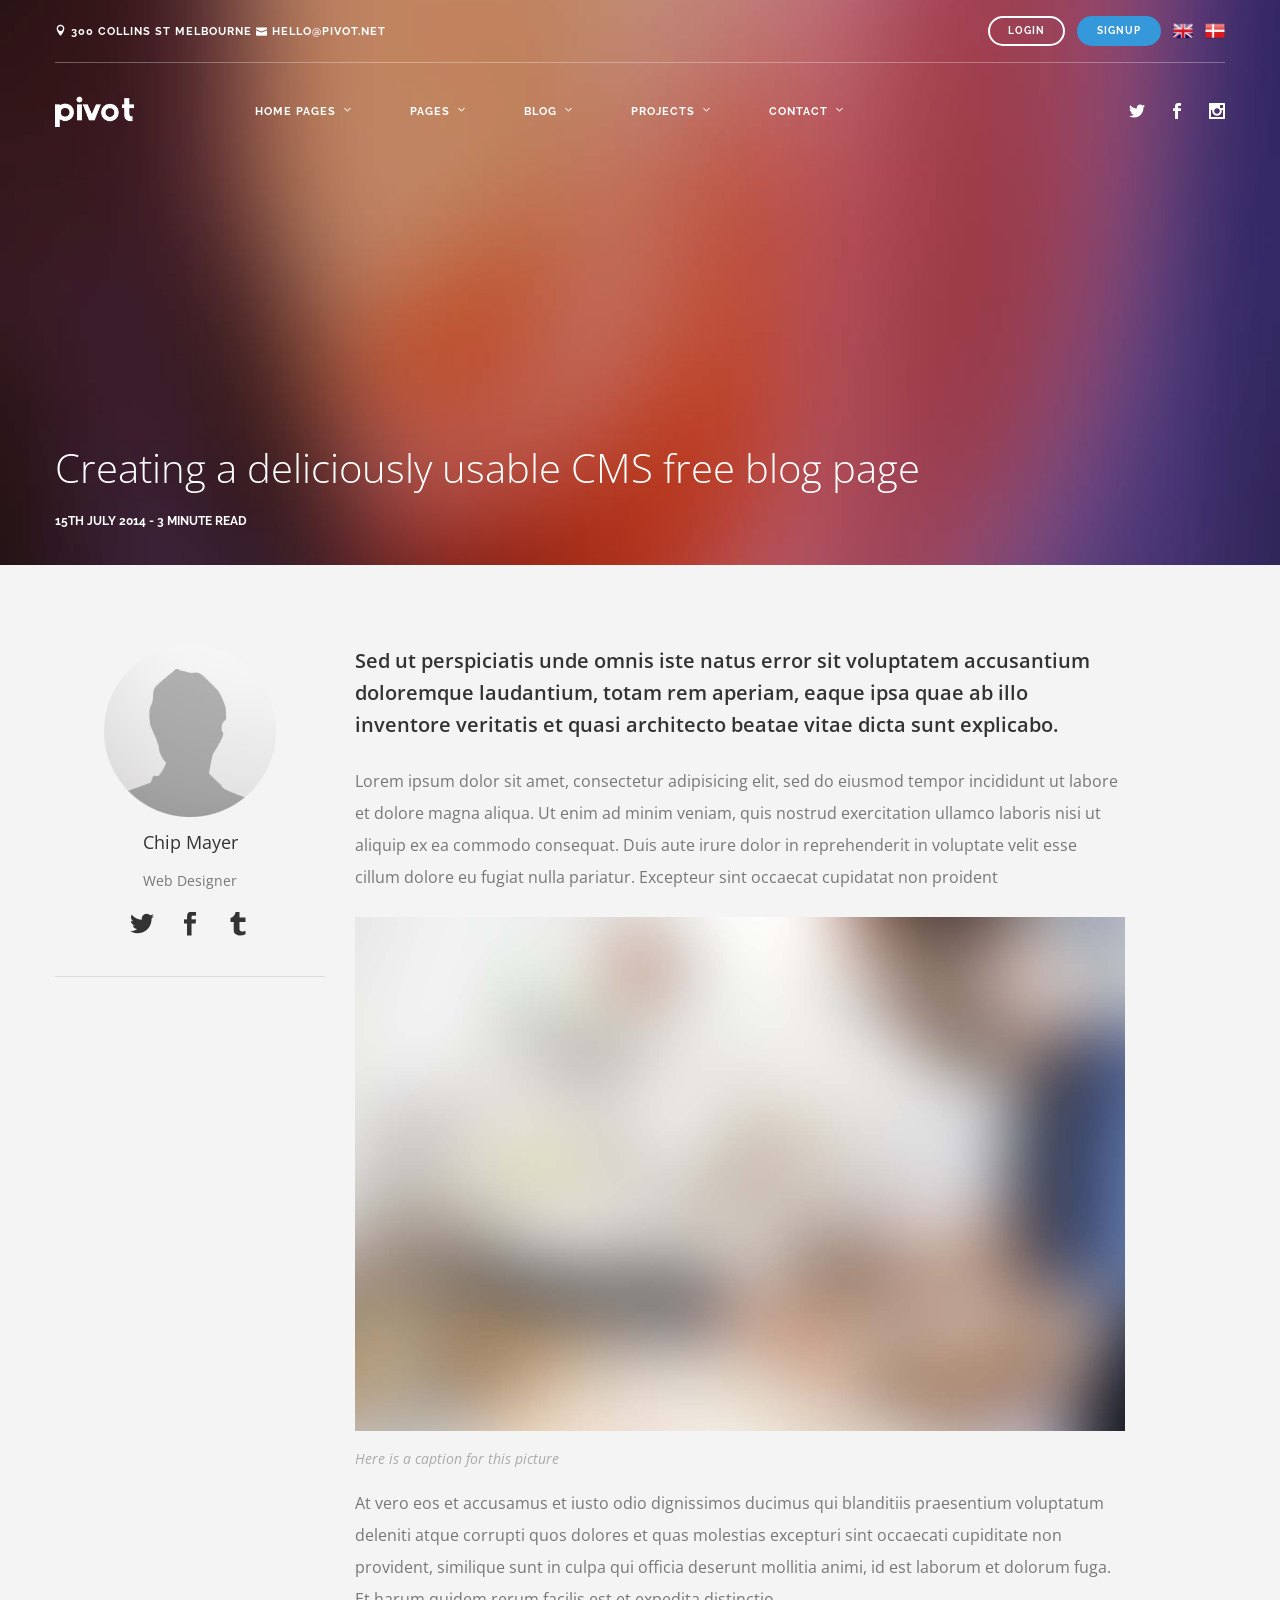
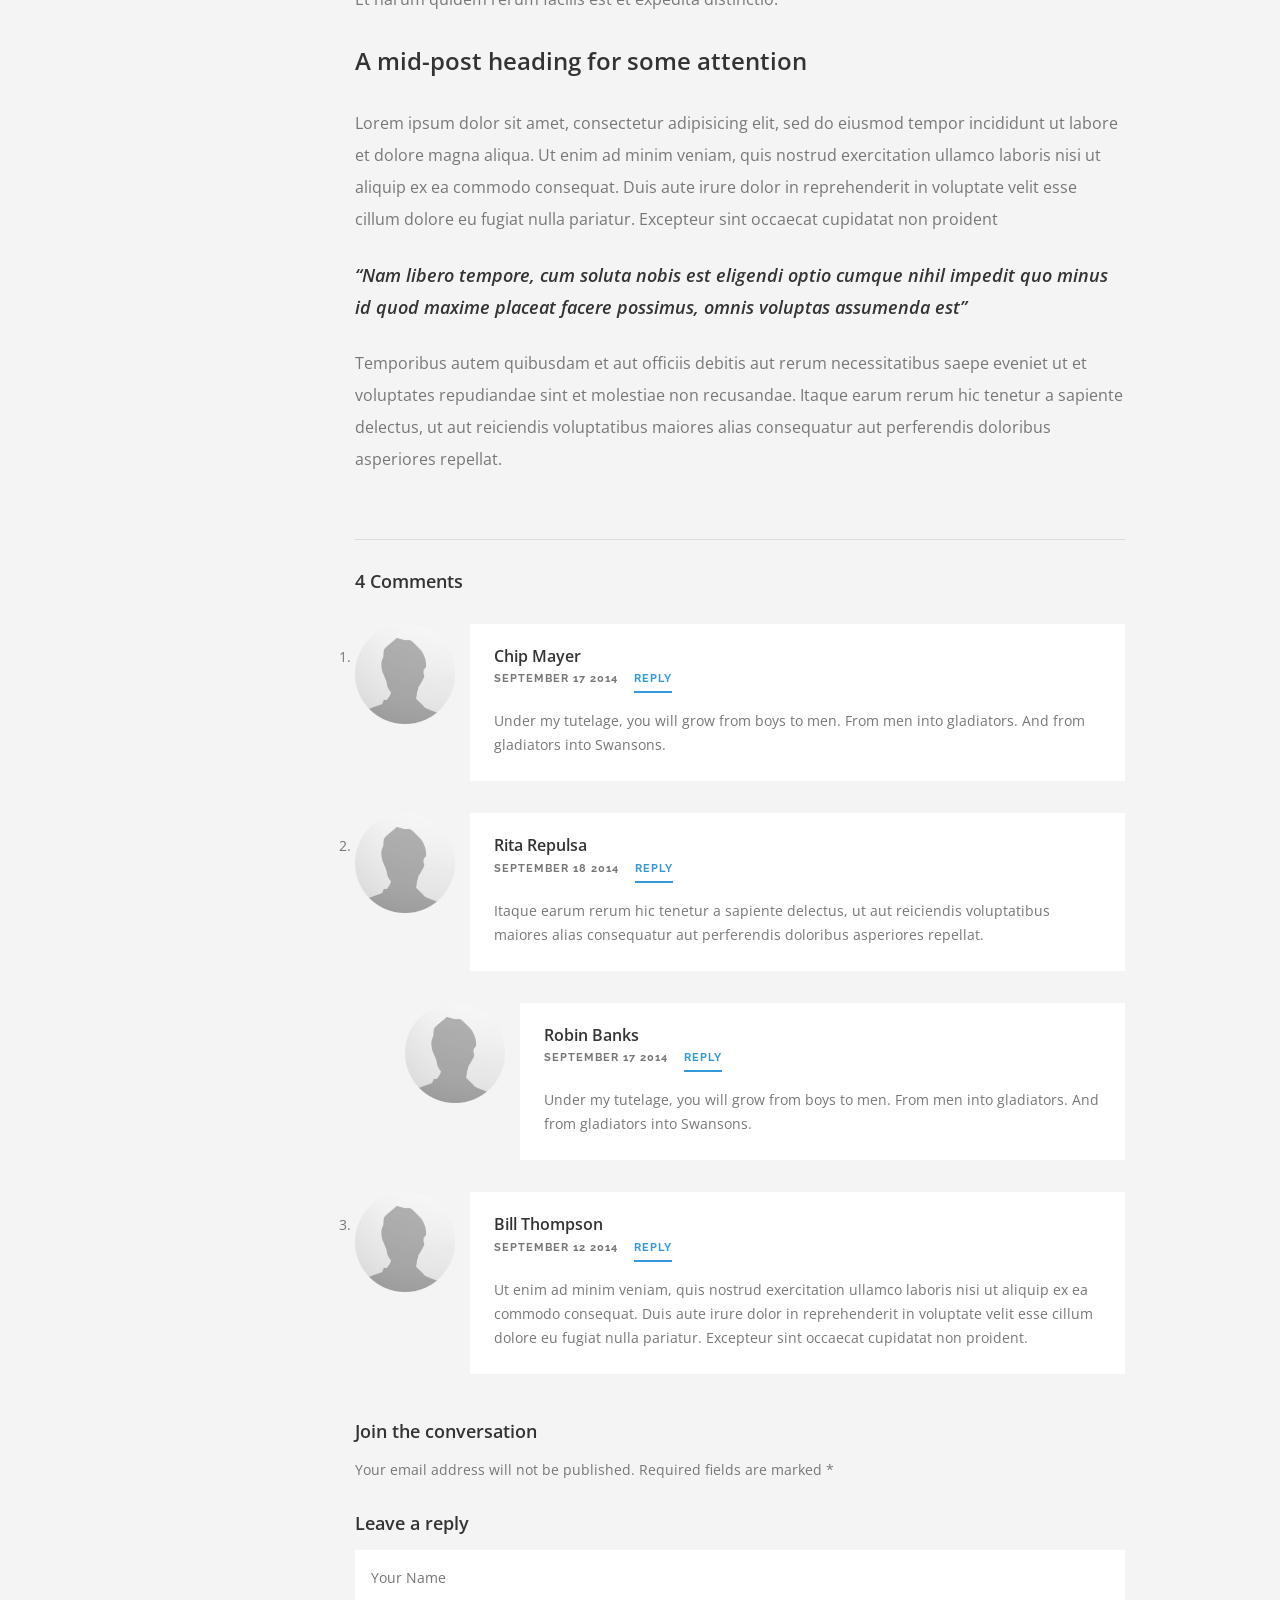
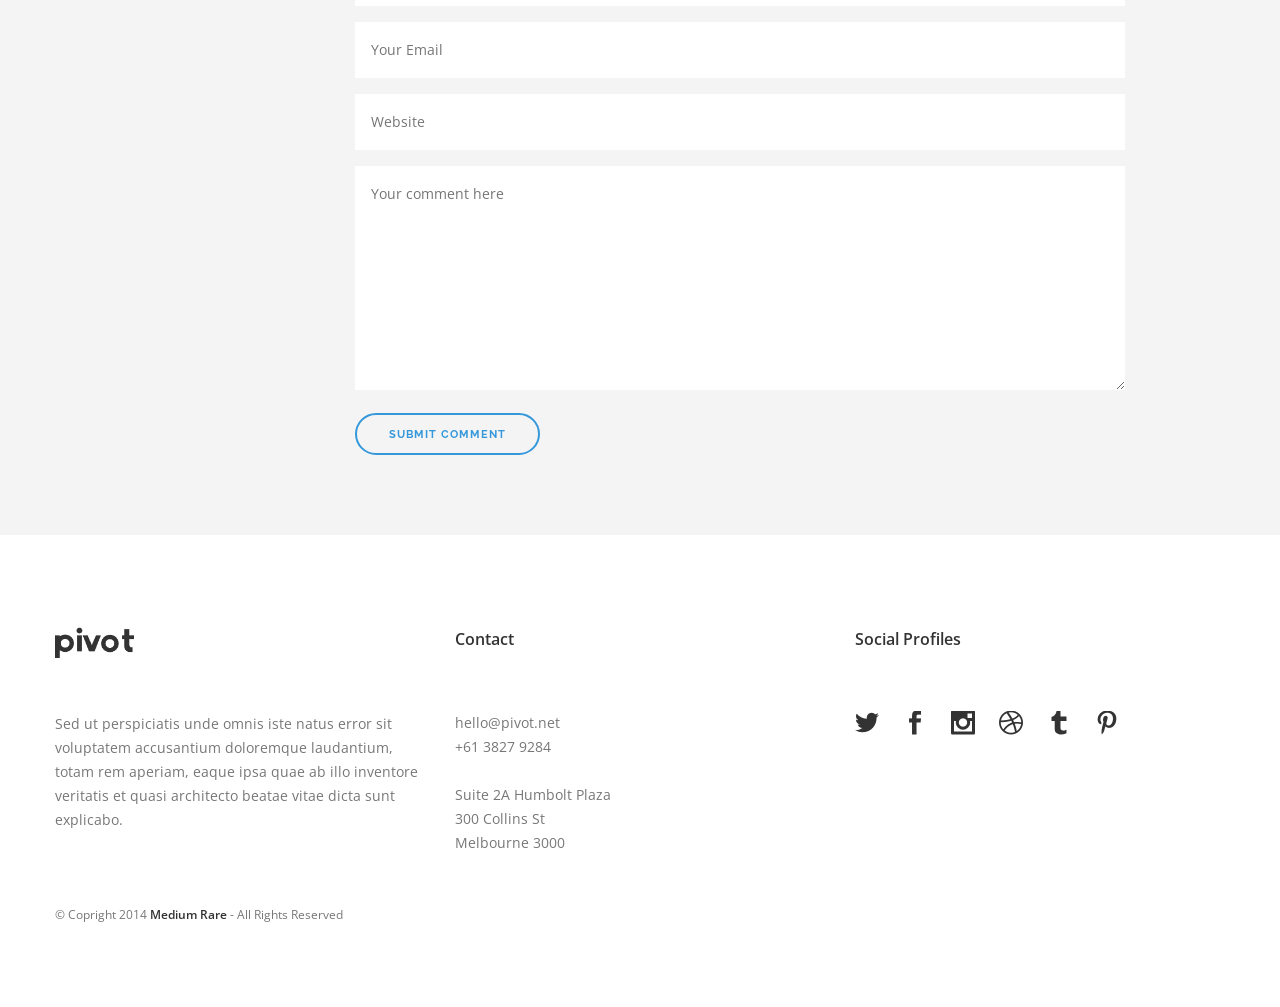
==== blog-single-2.html @ 3be615df "Initial Commit" ====
<!DOCTYPE html>
<!--[if lt IE 7]>      <html class="no-js lt-ie9 lt-ie8 lt-ie7"> <![endif]-->
<!--[if IE 7]>         <html class="no-js lt-ie9 lt-ie8"> <![endif]-->
<!--[if IE 8]>         <html class="no-js lt-ie9"> <![endif]-->
<!--[if gt IE 8]><!--> <html class="no-js"> <!--<![endif]-->
    <head>
        <meta charset="utf-8">
        
        <title>Pivot | Blog Single</title>
        <meta name="description" content="">
        <meta name="viewport" content="width=device-width, initial-scale=1">
        <meta http-equiv="X-UA-Compatible" content="IE=edge">
        <link href="css/flexslider.min.css" rel="stylesheet" type="text/css" media="all"/>
        <link href="css/line-icons.min.css" rel="stylesheet" type="text/css" media="all"/>
        <link href="css/elegant-icons.min.css" rel="stylesheet" type="text/css" media="all"/>
        <link href="css/lightbox.min.css" rel="stylesheet" type="text/css" media="all"/>
        <link href="css/bootstrap.min.css" rel="stylesheet" type="text/css" media="all"/>
        <link href="css/theme.css" rel="stylesheet" type="text/css" media="all"/>
        <link href='http://fonts.googleapis.com/css?family=Open+Sans:300italic,400italic,400,300,600,700%7CRaleway:700' rel='stylesheet' type='text/css'>
        <script src="js/modernizr-2.6.2-respond-1.1.0.min.js"></script>
    </head>
    <body>
    	<div class="loader">
    		<div class="spinner">
			  <div class="double-bounce1"></div>
			  <div class="double-bounce2"></div>
			</div>
    	</div>
				
		<div class="nav-container">
			<nav class="top-bar overlay-bar">
				<div class="container">
				
					<div class="row utility-menu">
						<div class="col-sm-12">
							<div class="utility-inner clearfix">
								<span class="alt-font"><i class="icon icon_pin"></i> 300 Collins St Melbourne</span>
								<span class="alt-font"><i class="icon icon_mail"></i> hello@pivot.net</span>
							
								<div class="pull-right">
									<a href="login.html" class="btn btn-primary login-button btn-xs">Login</a>
									<a href="#" class="btn btn-primary btn-filled btn-xs">Signup</a>
									<a href="#" class="language"><img alt="English" src="img/english.png"></a>
									<a href="#" class="language"><img alt="English" src="img/denmark.png"></a>
								</div>
							</div>
						</div>
					</div><!--end of row-->
				
				
					<div class="row nav-menu">
						<div class="col-sm-3 col-md-2 columns">
							<a href="index.html">
								<img class="logo logo-light" alt="Logo" src="img/logo-light.png">
								<img class="logo logo-dark" alt="Logo" src="img/logo-dark.png">
							</a>
						</div>
					
						<div class="col-sm-9 col-md-10 columns">
							<ul class="menu">
								<li class="has-dropdown"><a href="#">Home Pages</a>
									<div class="subnav subnav-fullwidth">
										<div class="col-md-3">
											<h6 class="alt-font">Home Layouts</h6>
											<ul class="subnav">
												<li><a href="index.html">Home Classic</a></li>
												<li><a href="home-2.html">Home Education</a></li>
												<li><a href="home-3.html">Home Business</a></li>
												<li><a href="home-4.html">Home Agency</a></li>
											</ul>	
										</div>
										
										<div class="col-md-3">
											<h6 class="alt-font">Home Layouts</h6>
											<ul class="subnav">
												<li><a href="home-5.html">Home Corporate</a></li>
												<li><a href="personal.html">Home Personal</a></li>
												<li><a href="launching-soon-2.html">Service Launch</a></li>
												<li><a href="launching-soon.html">Product Launch</a></li>
											</ul>	
										</div>
										
										<div class="col-md-3">
											<h6 class="alt-font">Home Layouts</h6>
											<ul class="subnav">
												<li><a href="home-resume.html">Home Resume</a></li>
												<li><a href="launching-soon-3.html">Launch with video</a></li>
												<li><a href="coming-soon.html">Launch with countdown</a></li>	
												<li><a href="one-page.html">One Page</a></li>
											</ul>	
										</div>
										
										<div class="col-md-3">
											<a class="btn btn-primary" href="http://www.mediumra.re/pivot/variant/builder.html">Build your own</a>
											<a class="btn btn-primary btn-filled" href="#">Purchase Pivot</a>
										</div>
									</div>
								</li>
								<li class="has-dropdown"><a href="#">Pages</a>
									<ul class="subnav">
										<li><a href="about.html">About Us</a></li>
										<li><a href="about-2.html">About Us 2</a></li>
										<li><a href="services.html">Services</a></li>
										<li><a href="services-2.html">Services 2</a></li>
										<li><a href="login.html">Login</a></li>
										<li><a href="404.html">404 Error</a></li>
										<li><a href="500.html">500 Error</a></li>
									</ul>
								</li>
								<li class="has-dropdown"><a variant-closest-mrv="parent" href="#">Blog</a>
									<div class="subnav subnav-halfwidth">
										<div class="col-sm-6">
											<h6 class="alt-font">Article Lists</h6>
											<ul class="subnav">
												<li><a href="blog-masonry.html">Masonry</a></li>
												<li><a href="blog-masonry-sidebar.html">Masonry Sidebar</a></li>
												<li><a href="blog.html">Blog Large List</a></li>
												<li><a href="blog-large-image.html">Blog Image List</a></li>
											</ul>	
										</div>
								
										<div class="col-sm-6">
											<h6 class="alt-font">Article Singles</h6>
											<ul class="subnav">
												<li><a href="blog-single.html">Article Basic</a></li>
												<li><a href="blog-single-2.html">Article Basic 2</a></li>
												<li><a href="blog-single-sidebar.html">Article Sidebar</a></li>
												<li><a href="blog-single-media.html">Article Media</a></li>
											</ul>	
										</div>
									</div>
								</li>
								<li class="has-dropdown"><a href="#">Projects</a>
									<ul class="subnav">
										<li><a href="projects.html">Projects Fullwidth</a></li>
										<li><a href="projects-2.html">Projects Contained</a></li>
										<li><a href="project-single-2.html">Project Single</a></li>
										<li><a href="project-single.html">Project Single 2</a></li>
									</ul>
								</li>
								<li class="has-dropdown"><a href="#">Contact</a>
									<ul class="subnav">
										<li><a href="contact-3.html">Large Map</a></li>
										<li><a href="contact-2.html">Map with form</a></li>
										<li><a href="contact.html">Header with form</a></li>
										<li><a href="contact-4.html">Fullscreen photo</a></li>
									</ul>
								</li>
							</ul>

							<ul class="social-icons text-right">
								<li>
									<a href="#">
										<i class="icon social_twitter"></i>
									</a>
								</li>
							
								<li>
									<a href="#">
										<i class="icon social_facebook"></i>
									</a>
								</li>
							
								<li>
									<a href="#">
										<i class="icon social_instagram"></i>
									</a>
								</li>
							</ul>
						</div>
					</div><!--end of row-->
					
					<div class="mobile-toggle">
						<i class="icon icon_menu"></i>
					</div>
					
				</div><!--end of container-->
			</nav>
		
			
		
			
		</div>
		<div class="main-container">
			<header class="title">
					<div class="background-image-holder parallax-background">
						<img class="background-image" alt="Background Image" src="img/hero14.jpg">
					</div>
					
					<div class="container align-bottom">
						<div class="row">
							<div class="col-xs-12">
								<h1 class="text-white">Creating a deliciously usable CMS free blog page</h1>
								<span class="sub alt-font text-white">15th July 2014 - 3 Minute Read</span>
							</div>
						</div><!--end of row-->
					</div><!--end of container-->
			</header>
			
			<section class="article-single">
				<div class="container">
					<div class="row">
		
						<div class="col-sm-4 col-md-3">
							<div class="author-details no-pad-top">
								<img alt="Author" src="img/team-small-1.png">
								<h5>Chip Mayer</h5>
								<p>Web Designer</p>
								<ul class="social-icons">
								<li>
									<a href="#">
										<i class="icon social_twitter"></i>
									</a>
								</li>
								
								<li>
									<a href="#">
										<i class="icon social_facebook"></i>
									</a>
								</li>
								
								<li>
									<a href="#">
										<i class="icon social_tumblr"></i>
									</a>
								</li>
							</ul>
							</div>
						</div>
									
						<div class="col-sm-8">
							<div class="article-body">
								<p class="lead">
									Sed ut perspiciatis unde omnis iste natus error sit voluptatem accusantium doloremque laudantium, totam rem aperiam, eaque ipsa quae ab illo inventore veritatis et quasi architecto beatae vitae dicta sunt explicabo.
								</p>
							
								<p>
									Lorem ipsum dolor sit amet, consectetur adipisicing elit, sed do eiusmod tempor incididunt ut labore et dolore magna aliqua. Ut enim ad minim veniam, quis nostrud exercitation ullamco laboris nisi ut aliquip ex ea commodo consequat. Duis aute irure dolor in reprehenderit in voluptate velit esse cillum dolore eu fugiat nulla pariatur. Excepteur sint occaecat cupidatat non proident
								</p>
								<figure>
									<img alt="Blog Article Figure" src="img/hero3.jpg">
									<figcaption>Here is a caption for this picture</figcaption>
								</figure>
								<p>
									At vero eos et accusamus et iusto odio dignissimos ducimus qui blanditiis praesentium voluptatum deleniti atque corrupti quos dolores et quas molestias excepturi sint occaecati cupiditate non provident, similique sunt in culpa qui officia deserunt mollitia animi, id est laborum et dolorum fuga. Et harum quidem rerum facilis est et expedita distinctio.
								</p>
								<h2>A mid-post heading for some attention</h2>
								<p>
									Lorem ipsum dolor sit amet, consectetur adipisicing elit, sed do eiusmod tempor incididunt ut labore et dolore magna aliqua. Ut enim ad minim veniam, quis nostrud exercitation ullamco laboris nisi ut aliquip ex ea commodo consequat. Duis aute irure dolor in reprehenderit in voluptate velit esse cillum dolore eu fugiat nulla pariatur. Excepteur sint occaecat cupidatat non proident
								</p>
								<blockquote>
									“Nam libero tempore, cum soluta nobis est eligendi optio cumque nihil impedit quo minus id quod maxime placeat facere possimus, omnis voluptas assumenda est”
								</blockquote>
								<p>
									Temporibus autem quibusdam et aut officiis debitis aut rerum necessitatibus saepe eveniet ut et voluptates repudiandae sint et molestiae non recusandae. Itaque earum rerum hic tenetur a sapiente delectus, ut aut reiciendis voluptatibus maiores alias consequatur aut perferendis doloribus asperiores repellat.
								</p>
							</div><!--end of article body-->
						</div>
					</div><!--end of row-->
					
					<div class="row">
						<div class="col-md-8 col-md-offset-3 col-sm-10 col-sm-offset-1">
							<div class="comment-list">
								<h5>4 Comments</h5>
								<ol>
									<li>
										<div class="blog-comment">
											<div class="user">
												<img alt="User" src="img/team-small-2.png" />
											</div>
											<div class="message">
												<div class="info">
													<h6>Chip Mayer</h6>
													<span class="date alt-font sub">September 17 2014</span>
													<a href="#" class="link-text">Reply</a>
												</div>
												<p>
													Under my tutelage, you will grow from boys to men. From men into gladiators. And from gladiators into Swansons.
												</p>
											</div>
										</div>
									</li><!--end of individual comment-->
									
									<li>
										<div class="blog-comment">
											<div class="user">
												<img alt="User" src="img/team-small-3.png" />
											</div>
											<div class="message">
												<div class="info">
													<h6>Rita Repulsa</h6>
													<span class="date alt-font sub">September 18 2014</span>
													<a href="#" class="link-text">Reply</a>
												</div>
												<p>
													Itaque earum rerum hic tenetur a sapiente delectus, ut aut reiciendis voluptatibus maiores alias consequatur aut perferendis doloribus asperiores repellat.
												</p>
											</div>
										</div>
									</li><!--end of individual comment-->
									
									<ul class="children">
										<li>
											<div class="blog-comment">
												<div class="user">
													<img alt="User" src="img/team-small-4.png" />
												</div>
												<div class="message">
													<div class="info">
														<h6>Robin Banks</h6>
														<span class="date alt-font sub">September 17 2014</span>
														<a href="#" class="link-text">Reply</a>
													</div>
													<p>
														Under my tutelage, you will grow from boys to men. From men into gladiators. And from gladiators into Swansons.
													</p>
												</div>
											</div>
										</li><!--end of individual comment-->
									</ul>
									
									<li>
										<div class="blog-comment">
											<div class="user">
												<img alt="User" src="img/team-small-1.png" />
											</div>
											<div class="message">
												<div class="info">
													<h6>Bill Thompson</h6>
													<span class="date alt-font sub">September 12 2014</span>
													<a href="#" class="link-text">Reply</a>
												</div>
												<p>
													Ut enim ad minim veniam, quis nostrud exercitation ullamco laboris nisi ut aliquip ex ea commodo consequat. Duis aute irure dolor in reprehenderit in voluptate velit esse cillum dolore eu fugiat nulla pariatur. Excepteur sint occaecat cupidatat non proident.
												</p>
											</div>
										</div>
									</li><!--end of individual comment-->
									
								</ol>
							</div><!--end of comments list-->
							
							<div class="comment-form-wrapper">
								<h5>Join the conversation</h5>
								<p>
									Your email address will not be published. Required fields are marked *
								</p>
								<div class="comment-respond">
									<h5>Leave a reply</h5>
									<form class="comment-form">
										<div class="form-input">
											<input type="text" placeholder="Your Name" />
										</div>
										
										<div class="form-input">
											<input type="text" placeholder="Your Email" />
										</div>
										
										<div class="form-input">
											<input type="text" placeholder="Website" />
										</div>
										
										<div class="form-input">
											<textarea rows="8" placeholder="Your comment here"></textarea>
										</div>
										
										<div class="form-input">
											<input type="Submit" class="btn btn-primary" value="Submit Comment" />
										</div>
										
									</form>
								</div>
							</div><!--end of comment form wrapper-->
						</div><!--end of 8 columns-->
					</div><!--end of row-->
					
				</div><!--end of container-->	
			</section>
		</div>
		<div class="footer-container">
			<footer class="details bg-white">
				<div class="container">
					<div class="row">
						<div class="col-sm-4">
							<img alt="logo" class="logo" src="img/logo-dark.png">
							<p>
								Sed ut perspiciatis unde omnis iste natus error sit voluptatem accusantium doloremque laudantium, totam rem aperiam, eaque ipsa quae ab illo inventore veritatis et quasi architecto beatae vitae dicta sunt explicabo.
							</p>
						</div>
						
						<div class="col-sm-4">
							<h1>Contact</h1>
							<p>
								hello@pivot.net<br>
								+61 3827 9284<br>
								<br>
								Suite 2A Humbolt Plaza<br>
								300 Collins St<br>
								Melbourne 3000
							</p>
						</div>
						
						<div class="col-sm-4">
							<h1>Social Profiles</h1>
							<ul class="social-icons">
								<li>
									<a href="#">
										<i class="icon social_twitter"></i>
									</a>
								</li>
								
								<li>
									<a href="#">
										<i class="icon social_facebook"></i>
									</a>
								</li>
								
								<li>
									<a href="#">
										<i class="icon social_instagram"></i>
									</a>
								</li>
								
								<li>
									<a href="#">
										<i class="icon social_dribbble"></i>
									</a>
								</li>
								
								<li>
									<a href="#">
										<i class="icon social_tumblr"></i>
									</a>
								</li>
								
								<li>
									<a href="#">
										<i class="icon social_pinterest"></i>
									</a>
								</li>
							</ul>
						</div>
					</div><!--end of row-->
					
					<div class="row">
						<div class="col-sm-12">
							<span class="sub">© Copright 2014 <a href="#">Medium Rare</a> - All Rights Reserved</span>
						</div>
					</div>
					
				</div><!--end of container-->
			</footer>
		</div>
				
		<script src="js/jquery.min.js"></script>
        <script src="js/jquery.plugin.min.js"></script>
        <script src="js/bootstrap.min.js"></script>
        <script src="js/jquery.flexslider-min.js"></script>
        <script src="js/smooth-scroll.min.js"></script>
        <script src="js/skrollr.min.js"></script>
        <script src="js/spectragram.min.js"></script>
        <script src="js/scrollReveal.min.js"></script>
        <script src="js/isotope.min.js"></script>
        <script src="js/twitterFetcher_v10_min.js"></script>
        <script src="js/lightbox.min.js"></script>
        <script src="js/jquery.countdown.min.js"></script>
        <script src="js/scripts.js"></script>
    </body>
</html>
---- css/line-icons.min.css ----
@font-face{font-family:et-line;src:url(../fonts/et-line.eot);src:url(../fonts/et-line.eot?#iefix) format('embedded-opentype'),url(../fonts/et-line.woff) format('woff'),url(../fonts/et-line.ttf) format('truetype'),url(../fonts/et-line.svg#et-line) format('svg');font-weight:400;font-style:normal}[data-icon]:before{font-family:et-line;content:attr(data-icon);speak:none;font-weight:400;font-variant:normal;text-transform:none;line-height:1;-webkit-font-smoothing:antialiased;-moz-osx-font-smoothing:grayscale;display:inline-block}.icon-adjustments,.icon-alarmclock,.icon-anchor,.icon-aperture,.icon-attachment,.icon-bargraph,.icon-basket,.icon-beaker,.icon-bike,.icon-book-open,.icon-briefcase,.icon-browser,.icon-calendar,.icon-camera,.icon-caution,.icon-chat,.icon-circle-compass,.icon-clipboard,.icon-clock,.icon-cloud,.icon-compass,.icon-desktop,.icon-dial,.icon-document,.icon-documents,.icon-download,.icon-dribbble,.icon-edit,.icon-envelope,.icon-expand,.icon-facebook,.icon-flag,.icon-focus,.icon-gears,.icon-genius,.icon-gift,.icon-global,.icon-globe,.icon-googleplus,.icon-grid,.icon-happy,.icon-hazardous,.icon-heart,.icon-hotairballoon,.icon-hourglass,.icon-key,.icon-laptop,.icon-layers,.icon-lifesaver,.icon-lightbulb,.icon-linegraph,.icon-linkedin,.icon-lock,.icon-magnifying-glass,.icon-map,.icon-map-pin,.icon-megaphone,.icon-mic,.icon-mobile,.icon-newspaper,.icon-notebook,.icon-paintbrush,.icon-paperclip,.icon-pencil,.icon-phone,.icon-picture,.icon-pictures,.icon-piechart,.icon-presentation,.icon-pricetags,.icon-printer,.icon-profile-female,.icon-profile-male,.icon-puzzle,.icon-quote,.icon-recycle,.icon-refresh,.icon-ribbon,.icon-rss,.icon-sad,.icon-scissors,.icon-scope,.icon-search,.icon-shield,.icon-speedometer,.icon-strategy,.icon-streetsign,.icon-tablet,.icon-target,.icon-telescope,.icon-toolbox,.icon-tools,.icon-tools-2,.icon-trophy,.icon-tumblr,.icon-twitter,.icon-upload,.icon-video,.icon-wallet,.icon-wine{font-family:et-line;speak:none;font-style:normal;font-weight:400;font-variant:normal;text-transform:none;line-height:1;-webkit-font-smoothing:antialiased;-moz-osx-font-smoothing:grayscale;display:inline-block}.icon-mobile:before{content:"\e000"}.icon-laptop:before{content:"\e001"}.icon-desktop:before{content:"\e002"}.icon-tablet:before{content:"\e003"}.icon-phone:before{content:"\e004"}.icon-document:before{content:"\e005"}.icon-documents:before{content:"\e006"}.icon-search:before{content:"\e007"}.icon-clipboard:before{content:"\e008"}.icon-newspaper:before{content:"\e009"}.icon-notebook:before{content:"\e00a"}.icon-book-open:before{content:"\e00b"}.icon-browser:before{content:"\e00c"}.icon-calendar:before{content:"\e00d"}.icon-presentation:before{content:"\e00e"}.icon-picture:before{content:"\e00f"}.icon-pictures:before{content:"\e010"}.icon-video:before{content:"\e011"}.icon-camera:before{content:"\e012"}.icon-printer:before{content:"\e013"}.icon-toolbox:before{content:"\e014"}.icon-briefcase:before{content:"\e015"}.icon-wallet:before{content:"\e016"}.icon-gift:before{content:"\e017"}.icon-bargraph:before{content:"\e018"}.icon-grid:before{content:"\e019"}.icon-expand:before{content:"\e01a"}.icon-focus:before{content:"\e01b"}.icon-edit:before{content:"\e01c"}.icon-adjustments:before{content:"\e01d"}.icon-ribbon:before{content:"\e01e"}.icon-hourglass:before{content:"\e01f"}.icon-lock:before{content:"\e020"}.icon-megaphone:before{content:"\e021"}.icon-shield:before{content:"\e022"}.icon-trophy:before{content:"\e023"}.icon-flag:before{content:"\e024"}.icon-map:before{content:"\e025"}.icon-puzzle:before{content:"\e026"}.icon-basket:before{content:"\e027"}.icon-envelope:before{content:"\e028"}.icon-streetsign:before{content:"\e029"}.icon-telescope:before{content:"\e02a"}.icon-gears:before{content:"\e02b"}.icon-key:before{content:"\e02c"}.icon-paperclip:before{content:"\e02d"}.icon-attachment:before{content:"\e02e"}.icon-pricetags:before{content:"\e02f"}.icon-lightbulb:before{content:"\e030"}.icon-layers:before{content:"\e031"}.icon-pencil:before{content:"\e032"}.icon-tools:before{content:"\e033"}.icon-tools-2:before{content:"\e034"}.icon-scissors:before{content:"\e035"}.icon-paintbrush:before{content:"\e036"}.icon-magnifying-glass:before{content:"\e037"}.icon-circle-compass:before{content:"\e038"}.icon-linegraph:before{content:"\e039"}.icon-mic:before{content:"\e03a"}.icon-strategy:before{content:"\e03b"}.icon-beaker:before{content:"\e03c"}.icon-caution:before{content:"\e03d"}.icon-recycle:before{content:"\e03e"}.icon-anchor:before{content:"\e03f"}.icon-profile-male:before{content:"\e040"}.icon-profile-female:before{content:"\e041"}.icon-bike:before{content:"\e042"}.icon-wine:before{content:"\e043"}.icon-hotairballoon:before{content:"\e044"}.icon-globe:before{content:"\e045"}.icon-genius:before{content:"\e046"}.icon-map-pin:before{content:"\e047"}.icon-dial:before{content:"\e048"}.icon-chat:before{content:"\e049"}.icon-heart:before{content:"\e04a"}.icon-cloud:before{content:"\e04b"}.icon-upload:before{content:"\e04c"}.icon-download:before{content:"\e04d"}.icon-target:before{content:"\e04e"}.icon-hazardous:before{content:"\e04f"}.icon-piechart:before{content:"\e050"}.icon-speedometer:before{content:"\e051"}.icon-global:before{content:"\e052"}.icon-compass:before{content:"\e053"}.icon-lifesaver:before{content:"\e054"}.icon-clock:before{content:"\e055"}.icon-aperture:before{content:"\e056"}.icon-quote:before{content:"\e057"}.icon-scope:before{content:"\e058"}.icon-alarmclock:before{content:"\e059"}.icon-refresh:before{content:"\e05a"}.icon-happy:before{content:"\e05b"}.icon-sad:before{content:"\e05c"}.icon-facebook:before{content:"\e05d"}.icon-twitter:before{content:"\e05e"}.icon-googleplus:before{content:"\e05f"}.icon-rss:before{content:"\e060"}.icon-tumblr:before{content:"\e061"}.icon-linkedin:before{content:"\e062"}.icon-dribbble:before{content:"\e063"}
---- css/elegant-icons.min.css ----
@font-face{font-family:ElegantIcons;src:url(../fonts/ElegantIcons.eot);src:url(../fonts/ElegantIcons.eot?#iefix) format('embedded-opentype'),url(../fonts/ElegantIcons.woff) format('woff'),url(../fonts/ElegantIcons.ttf) format('truetype'),url(../fonts/ElegantIcons.svg#ElegantIcons) format('svg');font-weight:400;font-style:normal}[data-icon]:before{font-family:ElegantIcons;content:attr(data-icon);speak:none;font-weight:400;font-variant:normal;text-transform:none;line-height:1;-webkit-font-smoothing:antialiased;-moz-osx-font-smoothing:grayscale}.arrow-up-down,.arrow_back,.arrow_carrot-2down,.arrow_carrot-2down_alt2,.arrow_carrot-2dwnn_alt,.arrow_carrot-2left,.arrow_carrot-2left_alt,.arrow_carrot-2left_alt2,.arrow_carrot-2right,.arrow_carrot-2right_alt,.arrow_carrot-2right_alt2,.arrow_carrot-2up,.arrow_carrot-2up_alt,.arrow_carrot-2up_alt2,.arrow_carrot-down,.arrow_carrot-down_alt,.arrow_carrot-down_alt2,.arrow_carrot-left,.arrow_carrot-left_alt,.arrow_carrot-left_alt2,.arrow_carrot-right,.arrow_carrot-right_alt,.arrow_carrot-right_alt2,.arrow_carrot-up,.arrow_carrot-up_alt2,.arrow_carrot_up_alt,.arrow_condense,.arrow_condense_alt,.arrow_down,.arrow_down_alt,.arrow_expand,.arrow_expand_alt,.arrow_expand_alt2,.arrow_expand_alt3,.arrow_left,.arrow_left-down,.arrow_left-down_alt,.arrow_left-right,.arrow_left-right_alt,.arrow_left-up,.arrow_left-up_alt,.arrow_left_alt,.arrow_move,.arrow_right,.arrow_right-down,.arrow_right-down_alt,.arrow_right-up,.arrow_right-up_alt,.arrow_right_alt,.arrow_triangle-down,.arrow_triangle-down_alt,.arrow_triangle-down_alt2,.arrow_triangle-left,.arrow_triangle-left_alt,.arrow_triangle-left_alt2,.arrow_triangle-right,.arrow_triangle-right_alt,.arrow_triangle-right_alt2,.arrow_triangle-up,.arrow_triangle-up_alt,.arrow_triangle-up_alt2,.arrow_up,.arrow_up-down_alt,.arrow_up_alt,.icon_adjust-horiz,.icon_adjust-vert,.icon_archive,.icon_archive_alt,.icon_bag,.icon_bag_alt,.icon_balance,.icon_blocked,.icon_book,.icon_book_alt,.icon_box-checked,.icon_box-empty,.icon_box-selected,.icon_briefcase,.icon_briefcase_alt,.icon_building,.icon_building_alt,.icon_calculator_alt,.icon_calendar,.icon_calulator,.icon_camera,.icon_camera_alt,.icon_cart,.icon_cart_alt,.icon_chat,.icon_chat_alt,.icon_check,.icon_check_alt,.icon_check_alt2,.icon_circle-empty,.icon_circle-slelected,.icon_clipboard,.icon_clock,.icon_clock_alt,.icon_close,.icon_close_alt,.icon_close_alt2,.icon_cloud,.icon_cloud-download,.icon_cloud-download_alt,.icon_cloud-upload,.icon_cloud-upload_alt,.icon_cloud_alt,.icon_cog,.icon_cogs,.icon_comment,.icon_comment_alt,.icon_compass,.icon_compass_alt,.icon_cone,.icon_cone_alt,.icon_contacts,.icon_contacts_alt,.icon_creditcard,.icon_currency,.icon_currency_alt,.icon_cursor,.icon_cursor_alt,.icon_datareport,.icon_datareport_alt,.icon_desktop,.icon_dislike,.icon_dislike_alt,.icon_document,.icon_document_alt,.icon_documents,.icon_documents_alt,.icon_download,.icon_drawer,.icon_drawer_alt,.icon_drive,.icon_drive_alt,.icon_easel,.icon_easel_alt,.icon_error-circle,.icon_error-circle_alt,.icon_error-oct,.icon_error-oct_alt,.icon_error-triangle,.icon_error-triangle_alt,.icon_film,.icon_floppy,.icon_floppy_alt,.icon_flowchart,.icon_flowchart_alt,.icon_folder,.icon_folder-add,.icon_folder-add_alt,.icon_folder-alt,.icon_folder-open,.icon_folder-open_alt,.icon_folder_download,.icon_folder_upload,.icon_genius,.icon_gift,.icon_gift_alt,.icon_globe,.icon_globe-2,.icon_globe_alt,.icon_grid-2x2,.icon_grid-3x3,.icon_group,.icon_headphones,.icon_heart,.icon_heart_alt,.icon_hourglass,.icon_house,.icon_house_alt,.icon_id,.icon_id-2,.icon_id-2_alt,.icon_id_alt,.icon_image,.icon_images,.icon_info,.icon_info_alt,.icon_key,.icon_key_alt,.icon_laptop,.icon_lifesaver,.icon_lightbulb,.icon_lightbulb_alt,.icon_like,.icon_like_alt,.icon_link,.icon_link_alt,.icon_loading,.icon_lock,.icon_lock-open,.icon_lock-open_alt,.icon_lock_alt,.icon_mail,.icon_mail_alt,.icon_map,.icon_map_alt,.icon_menu,.icon_menu-circle_alt,.icon_menu-circle_alt2,.icon_menu-square_alt,.icon_menu-square_alt2,.icon_mic,.icon_mic_alt,.icon_minus-06,.icon_minus-box,.icon_minus_alt,.icon_minus_alt2,.icon_mobile,.icon_mug,.icon_mug_alt,.icon_music,.icon_ol,.icon_paperclip,.icon_pause,.icon_pause_alt,.icon_pause_alt2,.icon_pencil,.icon_pencil-edit,.icon_pencil-edit_alt,.icon_pencil_alt,.icon_pens,.icon_pens_alt,.icon_percent,.icon_percent_alt,.icon_phone,.icon_piechart,.icon_pin,.icon_pin_alt,.icon_plus,.icon_plus-box,.icon_plus_alt,.icon_plus_alt2,.icon_printer,.icon_printer-alt,.icon_profile,.icon_pushpin,.icon_pushpin_alt,.icon_puzzle,.icon_puzzle_alt,.icon_question,.icon_question_alt,.icon_question_alt2,.icon_quotations,.icon_quotations_alt,.icon_quotations_alt2,.icon_refresh,.icon_ribbon,.icon_ribbon_alt,.icon_rook,.icon_search,.icon_search-2,.icon_search_alt,.icon_shield,.icon_shield_alt,.icon_star,.icon_star-half,.icon_star-half_alt,.icon_star_alt,.icon_stop,.icon_stop_alt,.icon_stop_alt2,.icon_table,.icon_tablet,.icon_tag,.icon_tag_alt,.icon_tags,.icon_tags_alt,.icon_target,.icon_tool,.icon_toolbox,.icon_toolbox_alt,.icon_tools,.icon_trash,.icon_trash_alt,.icon_ul,.icon_upload,.icon_vol-mute,.icon_vol-mute_alt,.icon_volume-high,.icon_volume-high_alt,.icon_volume-low,.icon_volume-low_alt,.icon_wallet,.icon_wallet_alt,.icon_zoom-in,.icon_zoom-in_alt,.icon_zoom-out,.icon_zoom-out_alt,.social_blogger,.social_blogger_circle,.social_blogger_square,.social_delicious,.social_delicious_circle,.social_delicious_square,.social_deviantart,.social_deviantart_circle,.social_deviantart_square,.social_dribbble,.social_dribbble_circle,.social_dribbble_square,.social_facebook,.social_facebook_circle,.social_facebook_square,.social_flickr,.social_flickr_circle,.social_flickr_square,.social_googledrive,.social_googledrive_alt2,.social_googledrive_square,.social_googleplus,.social_googleplus_circle,.social_googleplus_square,.social_instagram,.social_instagram_circle,.social_instagram_square,.social_linkedin,.social_linkedin_circle,.social_linkedin_square,.social_myspace,.social_myspace_circle,.social_myspace_square,.social_picassa,.social_picassa_circle,.social_picassa_square,.social_pinterest,.social_pinterest_circle,.social_pinterest_square,.social_rss,.social_rss_circle,.social_rss_square,.social_share,.social_share_circle,.social_share_square,.social_skype,.social_skype_circle,.social_skype_square,.social_spotify,.social_spotify_circle,.social_spotify_square,.social_stumbleupon_circle,.social_stumbleupon_square,.social_tumbleupon,.social_tumblr,.social_tumblr_circle,.social_tumblr_square,.social_twitter,.social_twitter_circle,.social_twitter_square,.social_vimeo,.social_vimeo_circle,.social_vimeo_square,.social_wordpress,.social_wordpress_circle,.social_wordpress_square,.social_youtube,.social_youtube_circle,.social_youtube_square{font-family:ElegantIcons;speak:none;font-style:normal;font-weight:400;font-variant:normal;text-transform:none;line-height:1;-webkit-font-smoothing:antialiased}.arrow_up:before{content:"\21"}.arrow_down:before{content:"\22"}.arrow_left:before{content:"\23"}.arrow_right:before{content:"\24"}.arrow_left-up:before{content:"\25"}.arrow_right-up:before{content:"\26"}.arrow_right-down:before{content:"\27"}.arrow_left-down:before{content:"\28"}.arrow-up-down:before{content:"\29"}.arrow_up-down_alt:before{content:"\2a"}.arrow_left-right_alt:before{content:"\2b"}.arrow_left-right:before{content:"\2c"}.arrow_expand_alt2:before{content:"\2d"}.arrow_expand_alt:before{content:"\2e"}.arrow_condense:before{content:"\2f"}.arrow_expand:before{content:"\30"}.arrow_move:before{content:"\31"}.arrow_carrot-up:before{content:"\32"}.arrow_carrot-down:before{content:"\33"}.arrow_carrot-left:before{content:"\34"}.arrow_carrot-right:before{content:"\35"}.arrow_carrot-2up:before{content:"\36"}.arrow_carrot-2down:before{content:"\37"}.arrow_carrot-2left:before{content:"\38"}.arrow_carrot-2right:before{content:"\39"}.arrow_carrot-up_alt2:before{content:"\3a"}.arrow_carrot-down_alt2:before{content:"\3b"}.arrow_carrot-left_alt2:before{content:"\3c"}.arrow_carrot-right_alt2:before{content:"\3d"}.arrow_carrot-2up_alt2:before{content:"\3e"}.arrow_carrot-2down_alt2:before{content:"\3f"}.arrow_carrot-2left_alt2:before{content:"\40"}.arrow_carrot-2right_alt2:before{content:"\41"}.arrow_triangle-up:before{content:"\42"}.arrow_triangle-down:before{content:"\43"}.arrow_triangle-left:before{content:"\44"}.arrow_triangle-right:before{content:"\45"}.arrow_triangle-up_alt2:before{content:"\46"}.arrow_triangle-down_alt2:before{content:"\47"}.arrow_triangle-left_alt2:before{content:"\48"}.arrow_triangle-right_alt2:before{content:"\49"}.arrow_back:before{content:"\4a"}.icon_minus-06:before{content:"\4b"}.icon_plus:before{content:"\4c"}.icon_close:before{content:"\4d"}.icon_check:before{content:"\4e"}.icon_minus_alt2:before{content:"\4f"}.icon_plus_alt2:before{content:"\50"}.icon_close_alt2:before{content:"\51"}.icon_check_alt2:before{content:"\52"}.icon_zoom-out_alt:before{content:"\53"}.icon_zoom-in_alt:before{content:"\54"}.icon_search:before{content:"\55"}.icon_box-empty:before{content:"\56"}.icon_box-selected:before{content:"\57"}.icon_minus-box:before{content:"\58"}.icon_plus-box:before{content:"\59"}.icon_box-checked:before{content:"\5a"}.icon_circle-empty:before{content:"\5b"}.icon_circle-slelected:before{content:"\5c"}.icon_stop_alt2:before{content:"\5d"}.icon_stop:before{content:"\5e"}.icon_pause_alt2:before{content:"\5f"}.icon_pause:before{content:"\60"}.icon_menu:before{content:"\61"}.icon_menu-square_alt2:before{content:"\62"}.icon_menu-circle_alt2:before{content:"\63"}.icon_ul:before{content:"\64"}.icon_ol:before{content:"\65"}.icon_adjust-horiz:before{content:"\66"}.icon_adjust-vert:before{content:"\67"}.icon_document_alt:before{content:"\68"}.icon_documents_alt:before{content:"\69"}.icon_pencil:before{content:"\6a"}.icon_pencil-edit_alt:before{content:"\6b"}.icon_pencil-edit:before{content:"\6c"}.icon_folder-alt:before{content:"\6d"}.icon_folder-open_alt:before{content:"\6e"}.icon_folder-add_alt:before{content:"\6f"}.icon_info_alt:before{content:"\70"}.icon_error-oct_alt:before{content:"\71"}.icon_error-circle_alt:before{content:"\72"}.icon_error-triangle_alt:before{content:"\73"}.icon_question_alt2:before{content:"\74"}.icon_question:before{content:"\75"}.icon_comment_alt:before{content:"\76"}.icon_chat_alt:before{content:"\77"}.icon_vol-mute_alt:before{content:"\78"}.icon_volume-low_alt:before{content:"\79"}.icon_volume-high_alt:before{content:"\7a"}.icon_quotations:before{content:"\7b"}.icon_quotations_alt2:before{content:"\7c"}.icon_clock_alt:before{content:"\7d"}.icon_lock_alt:before{content:"\7e"}.icon_lock-open_alt:before{content:"\e000"}.icon_key_alt:before{content:"\e001"}.icon_cloud_alt:before{content:"\e002"}.icon_cloud-upload_alt:before{content:"\e003"}.icon_cloud-download_alt:before{content:"\e004"}.icon_image:before{content:"\e005"}.icon_images:before{content:"\e006"}.icon_lightbulb_alt:before{content:"\e007"}.icon_gift_alt:before{content:"\e008"}.icon_house_alt:before{content:"\e009"}.icon_genius:before{content:"\e00a"}.icon_mobile:before{content:"\e00b"}.icon_tablet:before{content:"\e00c"}.icon_laptop:before{content:"\e00d"}.icon_desktop:before{content:"\e00e"}.icon_camera_alt:before{content:"\e00f"}.icon_mail_alt:before{content:"\e010"}.icon_cone_alt:before{content:"\e011"}.icon_ribbon_alt:before{content:"\e012"}.icon_bag_alt:before{content:"\e013"}.icon_creditcard:before{content:"\e014"}.icon_cart_alt:before{content:"\e015"}.icon_paperclip:before{content:"\e016"}.icon_tag_alt:before{content:"\e017"}.icon_tags_alt:before{content:"\e018"}.icon_trash_alt:before{content:"\e019"}.icon_cursor_alt:before{content:"\e01a"}.icon_mic_alt:before{content:"\e01b"}.icon_compass_alt:before{content:"\e01c"}.icon_pin_alt:before{content:"\e01d"}.icon_pushpin_alt:before{content:"\e01e"}.icon_map_alt:before{content:"\e01f"}.icon_drawer_alt:before{content:"\e020"}.icon_toolbox_alt:before{content:"\e021"}.icon_book_alt:before{content:"\e022"}.icon_calendar:before{content:"\e023"}.icon_film:before{content:"\e024"}.icon_table:before{content:"\e025"}.icon_contacts_alt:before{content:"\e026"}.icon_headphones:before{content:"\e027"}.icon_lifesaver:before{content:"\e028"}.icon_piechart:before{content:"\e029"}.icon_refresh:before{content:"\e02a"}.icon_link_alt:before{content:"\e02b"}.icon_link:before{content:"\e02c"}.icon_loading:before{content:"\e02d"}.icon_blocked:before{content:"\e02e"}.icon_archive_alt:before{content:"\e02f"}.icon_heart_alt:before{content:"\e030"}.icon_star_alt:before{content:"\e031"}.icon_star-half_alt:before{content:"\e032"}.icon_star:before{content:"\e033"}.icon_star-half:before{content:"\e034"}.icon_tools:before{content:"\e035"}.icon_tool:before{content:"\e036"}.icon_cog:before{content:"\e037"}.icon_cogs:before{content:"\e038"}.arrow_up_alt:before{content:"\e039"}.arrow_down_alt:before{content:"\e03a"}.arrow_left_alt:before{content:"\e03b"}.arrow_right_alt:before{content:"\e03c"}.arrow_left-up_alt:before{content:"\e03d"}.arrow_right-up_alt:before{content:"\e03e"}.arrow_right-down_alt:before{content:"\e03f"}.arrow_left-down_alt:before{content:"\e040"}.arrow_condense_alt:before{content:"\e041"}.arrow_expand_alt3:before{content:"\e042"}.arrow_carrot_up_alt:before{content:"\e043"}.arrow_carrot-down_alt:before{content:"\e044"}.arrow_carrot-left_alt:before{content:"\e045"}.arrow_carrot-right_alt:before{content:"\e046"}.arrow_carrot-2up_alt:before{content:"\e047"}.arrow_carrot-2dwnn_alt:before{content:"\e048"}.arrow_carrot-2left_alt:before{content:"\e049"}.arrow_carrot-2right_alt:before{content:"\e04a"}.arrow_triangle-up_alt:before{content:"\e04b"}.arrow_triangle-down_alt:before{content:"\e04c"}.arrow_triangle-left_alt:before{content:"\e04d"}.arrow_triangle-right_alt:before{content:"\e04e"}.icon_minus_alt:before{content:"\e04f"}.icon_plus_alt:before{content:"\e050"}.icon_close_alt:before{content:"\e051"}.icon_check_alt:before{content:"\e052"}.icon_zoom-out:before{content:"\e053"}.icon_zoom-in:before{content:"\e054"}.icon_stop_alt:before{content:"\e055"}.icon_menu-square_alt:before{content:"\e056"}.icon_menu-circle_alt:before{content:"\e057"}.icon_document:before{content:"\e058"}.icon_documents:before{content:"\e059"}.icon_pencil_alt:before{content:"\e05a"}.icon_folder:before{content:"\e05b"}.icon_folder-open:before{content:"\e05c"}.icon_folder-add:before{content:"\e05d"}.icon_folder_upload:before{content:"\e05e"}.icon_folder_download:before{content:"\e05f"}.icon_info:before{content:"\e060"}.icon_error-circle:before{content:"\e061"}.icon_error-oct:before{content:"\e062"}.icon_error-triangle:before{content:"\e063"}.icon_question_alt:before{content:"\e064"}.icon_comment:before{content:"\e065"}.icon_chat:before{content:"\e066"}.icon_vol-mute:before{content:"\e067"}.icon_volume-low:before{content:"\e068"}.icon_volume-high:before{content:"\e069"}.icon_quotations_alt:before{content:"\e06a"}.icon_clock:before{content:"\e06b"}.icon_lock:before{content:"\e06c"}.icon_lock-open:before{content:"\e06d"}.icon_key:before{content:"\e06e"}.icon_cloud:before{content:"\e06f"}.icon_cloud-upload:before{content:"\e070"}.icon_cloud-download:before{content:"\e071"}.icon_lightbulb:before{content:"\e072"}.icon_gift:before{content:"\e073"}.icon_house:before{content:"\e074"}.icon_camera:before{content:"\e075"}.icon_mail:before{content:"\e076"}.icon_cone:before{content:"\e077"}.icon_ribbon:before{content:"\e078"}.icon_bag:before{content:"\e079"}.icon_cart:before{content:"\e07a"}.icon_tag:before{content:"\e07b"}.icon_tags:before{content:"\e07c"}.icon_trash:before{content:"\e07d"}.icon_cursor:before{content:"\e07e"}.icon_mic:before{content:"\e07f"}.icon_compass:before{content:"\e080"}.icon_pin:before{content:"\e081"}.icon_pushpin:before{content:"\e082"}.icon_map:before{content:"\e083"}.icon_drawer:before{content:"\e084"}.icon_toolbox:before{content:"\e085"}.icon_book:before{content:"\e086"}.icon_contacts:before{content:"\e087"}.icon_archive:before{content:"\e088"}.icon_heart:before{content:"\e089"}.icon_profile:before{content:"\e08a"}.icon_group:before{content:"\e08b"}.icon_grid-2x2:before{content:"\e08c"}.icon_grid-3x3:before{content:"\e08d"}.icon_music:before{content:"\e08e"}.icon_pause_alt:before{content:"\e08f"}.icon_phone:before{content:"\e090"}.icon_upload:before{content:"\e091"}.icon_download:before{content:"\e092"}.social_facebook:before{content:"\e093"}.social_twitter:before{content:"\e094"}.social_pinterest:before{content:"\e095"}.social_googleplus:before{content:"\e096"}.social_tumblr:before{content:"\e097"}.social_tumbleupon:before{content:"\e098"}.social_wordpress:before{content:"\e099"}.social_instagram:before{content:"\e09a"}.social_dribbble:before{content:"\e09b"}.social_vimeo:before{content:"\e09c"}.social_linkedin:before{content:"\e09d"}.social_rss:before{content:"\e09e"}.social_deviantart:before{content:"\e09f"}.social_share:before{content:"\e0a0"}.social_myspace:before{content:"\e0a1"}.social_skype:before{content:"\e0a2"}.social_youtube:before{content:"\e0a3"}.social_picassa:before{content:"\e0a4"}.social_googledrive:before{content:"\e0a5"}.social_flickr:before{content:"\e0a6"}.social_blogger:before{content:"\e0a7"}.social_spotify:before{content:"\e0a8"}.social_delicious:before{content:"\e0a9"}.social_facebook_circle:before{content:"\e0aa"}.social_twitter_circle:before{content:"\e0ab"}.social_pinterest_circle:before{content:"\e0ac"}.social_googleplus_circle:before{content:"\e0ad"}.social_tumblr_circle:before{content:"\e0ae"}.social_stumbleupon_circle:before{content:"\e0af"}.social_wordpress_circle:before{content:"\e0b0"}.social_instagram_circle:before{content:"\e0b1"}.social_dribbble_circle:before{content:"\e0b2"}.social_vimeo_circle:before{content:"\e0b3"}.social_linkedin_circle:before{content:"\e0b4"}.social_rss_circle:before{content:"\e0b5"}.social_deviantart_circle:before{content:"\e0b6"}.social_share_circle:before{content:"\e0b7"}.social_myspace_circle:before{content:"\e0b8"}.social_skype_circle:before{content:"\e0b9"}.social_youtube_circle:before{content:"\e0ba"}.social_picassa_circle:before{content:"\e0bb"}.social_googledrive_alt2:before{content:"\e0bc"}.social_flickr_circle:before{content:"\e0bd"}.social_blogger_circle:before{content:"\e0be"}.social_spotify_circle:before{content:"\e0bf"}.social_delicious_circle:before{content:"\e0c0"}.social_facebook_square:before{content:"\e0c1"}.social_twitter_square:before{content:"\e0c2"}.social_pinterest_square:before{content:"\e0c3"}.social_googleplus_square:before{content:"\e0c4"}.social_tumblr_square:before{content:"\e0c5"}.social_stumbleupon_square:before{content:"\e0c6"}.social_wordpress_square:before{content:"\e0c7"}.social_instagram_square:before{content:"\e0c8"}.social_dribbble_square:before{content:"\e0c9"}.social_vimeo_square:before{content:"\e0ca"}.social_linkedin_square:before{content:"\e0cb"}.social_rss_square:before{content:"\e0cc"}.social_deviantart_square:before{content:"\e0cd"}.social_share_square:before{content:"\e0ce"}.social_myspace_square:before{content:"\e0cf"}.social_skype_square:before{content:"\e0d0"}.social_youtube_square:before{content:"\e0d1"}.social_picassa_square:before{content:"\e0d2"}.social_googledrive_square:before{content:"\e0d3"}.social_flickr_square:before{content:"\e0d4"}.social_blogger_square:before{content:"\e0d5"}.social_spotify_square:before{content:"\e0d6"}.social_delicious_square:before{content:"\e0d7"}.icon_printer:before{content:"\e103"}.icon_calulator:before{content:"\e0ee"}.icon_building:before{content:"\e0ef"}.icon_floppy:before{content:"\e0e8"}.icon_drive:before{content:"\e0ea"}.icon_search-2:before{content:"\e101"}.icon_id:before{content:"\e107"}.icon_id-2:before{content:"\e108"}.icon_puzzle:before{content:"\e102"}.icon_like:before{content:"\e106"}.icon_dislike:before{content:"\e0eb"}.icon_mug:before{content:"\e105"}.icon_currency:before{content:"\e0ed"}.icon_wallet:before{content:"\e100"}.icon_pens:before{content:"\e104"}.icon_easel:before{content:"\e0e9"}.icon_flowchart:before{content:"\e109"}.icon_datareport:before{content:"\e0ec"}.icon_briefcase:before{content:"\e0fe"}.icon_shield:before{content:"\e0f6"}.icon_percent:before{content:"\e0fb"}.icon_globe:before{content:"\e0e2"}.icon_globe-2:before{content:"\e0e3"}.icon_target:before{content:"\e0f5"}.icon_hourglass:before{content:"\e0e1"}.icon_balance:before{content:"\e0ff"}.icon_rook:before{content:"\e0f8"}.icon_printer-alt:before{content:"\e0fa"}.icon_calculator_alt:before{content:"\e0e7"}.icon_building_alt:before{content:"\e0fd"}.icon_floppy_alt:before{content:"\e0e4"}.icon_drive_alt:before{content:"\e0e5"}.icon_search_alt:before{content:"\e0f7"}.icon_id_alt:before{content:"\e0e0"}.icon_id-2_alt:before{content:"\e0fc"}.icon_puzzle_alt:before{content:"\e0f9"}.icon_like_alt:before{content:"\e0dd"}.icon_dislike_alt:before{content:"\e0f1"}.icon_mug_alt:before{content:"\e0dc"}.icon_currency_alt:before{content:"\e0f3"}.icon_wallet_alt:before{content:"\e0d8"}.icon_pens_alt:before{content:"\e0db"}.icon_easel_alt:before{content:"\e0f0"}.icon_flowchart_alt:before{content:"\e0df"}.icon_datareport_alt:before{content:"\e0f2"}.icon_briefcase_alt:before{content:"\e0f4"}.icon_shield_alt:before{content:"\e0d9"}.icon_percent_alt:before{content:"\e0da"}.icon_globe_alt:before{content:"\e0de"}.icon_clipboard:before{content:"\e0e6"}.glyph{float:left;text-align:center;padding:.75em;margin:.4em 1.5em .75em 0;width:6em;text-shadow:none}.glyph_big{font-size:128px;color:#59c5dc;float:left;margin-right:20px}.glyph div{padding-bottom:10px}.glyph input{font-family:consolas,monospace;font-size:12px;width:100%;text-align:center;border:0;box-shadow:0 0 0 1px #ccc;padding:.2em;-moz-border-radius:5px;-webkit-border-radius:5px}.centered{margin-left:auto;margin-right:auto}.glyph .fs1{font-size:2em}
---- css/theme.css ----
.bg-primary {
  background-color: #e74c3c !important;
}
.bg-secondary-1 {
  background-color: #2c3e50 !important;
}
.bg-secondary-2 {
  background-color: #3498db !important;
}
.bg-white {
  background-color: #fff !important;
}
.bg-dribbble {
  background-color: #ea4c89;
}
.bg-twitter {
  background-color: #00a0d1;
}
.bg-facebook {
  background-color: #3b5998;
}
.bg-googleplus {
  background-color: #c63d2d;
}
.bg-tumblr {
  background-color: #34526f;
}
.text-dribbble {
  color: #ea4c89;
}
.text-twitter {
  color: #00a0d1;
}
.text-facebook {
  color: #3b5998;
}
.text-googleplus {
  color: #c63d2d;
}
.text-tumblr {
  color: #34526f;
}
.text-white {
  color: #fff;
}
.text-primary {
  color: #e74c3c;
}
.standard-radius {
  border-radius: 25px;
}
.transition-500 {
  -webkit-transition: all .5s ease;
  -moz-transition: all .5s ease;
  transition: all .5s ease;
}
.transition-2000 {
  -webkit-transition: all 2s ease;
  -moz-transition: all 2s ease;
  transition: all 2s ease;
}
.transition-300 {
  -webkit-transition: all .3s ease;
  -moz-transition: all .3s ease;
  transition: all .3s ease;
}
.cover-div {
  position: absolute;
  width: 100%;
  height: 100%;
  top: 0px;
}
.blank-input {
  background: none;
  border: none;
  box-shadow: none;
  font-family: "Open Sans", "Helvetica Neue", Helvetica, Arial, sans-serif;
}
.font-body {
  font-family: "Open Sans", "Helvetica Neue", Helvetica, Arial, sans-serif;
}
.font-heading {
  font-family: "Open Sans", "Helvetica Neue", Helvetica, Arial, sans-serif;
}
body {
  font-family: "Open Sans", "Helvetica Neue", Helvetica, Arial, sans-serif;
  -webkit-font-smoothing: antialiased;
  color: #777777;
  font-size: 14px;
  line-height: 24px;
}
h1,
h2,
h3,
h4,
h5,
h5,
h6 {
  font-family: "Open Sans", "Helvetica Neue", Helvetica, Arial, sans-serif;
  font-weight: 300;
  color: #333333;
  margin: 0px;
}
.alt-font {
  font-family: "Raleway", "Open Sans", "Helvetica Neue", Helvetica, Arial, sans-serif;
  font-weight: bold;
  font-size: 11px;
  text-transform: uppercase;
  letter-spacing: 1px;
}
ul {
  list-style: none;
  padding: 0px;
}
a:hover {
  text-decoration: none;
}
.pointer {
  cursor: pointer !important;
}
.uppercase {
  text-transform: uppercase;
}
img {
  max-width: 100%;
}
.jumbo-h1 {
  font-size: 40px;
  line-height: 56px;
  font-weight: 600;
  margin-bottom: 64px;
}
.standard-h1 {
  font-size: 32px;
  line-height: 48px;
  margin-bottom: 48px;
}
h1 {
  font-size: 32px;
  line-height: 48px;
  margin-bottom: 48px;
}
h2 {
  font-size: 28px;
  line-height: 44px;
}
h3 {
  font-size: 26px;
  line-height: 32px;
}
h5 {
  font-size: 18px;
  font-weight: 600;
  margin-bottom: 16px;
}
h6 {
  font-size: 16px;
  font-weight: 600;
  margin-bottom: 16px;
}
strong {
  font-weight: 600;
}
p {
  font-size: 14px;
  line-height: 24px;
}
p.lead {
  font-size: 16px;
  line-height: 30px;
  font-weight: normal;
}
p:last-child {
  margin-bottom: 0px;
}
p a {
  color: #333333;
}
.quote-text {
  font-size: 24px;
  line-height: 40px;
  font-style: italic;
  font-weight: 300;
}
span.text-white a {
  font-weight: 600;
  color: #fff;
}
.main-container {
  -webkit-transition: all .3s ease;
  -moz-transition: all .3s ease;
  transition: all .3s ease;
  -webkit-transform: translate3d(0px, 0, 0);
  -moz-transform: translate3d(0px, 0, 0);
  transform: translate3d(0px, 0, 0);
  overflow: hidden;
}
.main-container.reveal-nav {
  -webkit-transform: translate3d(-300px, 0, 0);
  -moz-transform: translate3d(-300px, 0, 0);
  transform: translate3d(-300px, 0, 0);
}
.loader {
  position: fixed;
  width: 100%;
  height: 100%;
  background: #fff;
  z-index: 9999;
  text-align: center;
  -webkit-transition: all .5s ease;
  -moz-transition: all .5s ease;
  transition: all .5s ease;
  opacity: 1;
}
.spinner {
  width: 40px;
  height: 40px;
  position: relative;
  top: 50%;
  left: 50%;
  margin-left: -20px;
  margin-top: -20px;
}
.double-bounce1,
.double-bounce2 {
  width: 100%;
  height: 100%;
  border-radius: 50%;
  background-color: #e74c3c;
  opacity: 0.6;
  position: absolute;
  top: 0;
  left: 0;
  -webkit-animation: bounce 2s infinite ease-in-out;
  animation: bounce 2s infinite ease-in-out;
}
.double-bounce2 {
  -webkit-animation-delay: -1s;
  animation-delay: -1s;
}
@-webkit-keyframes bounce {
  0%,
  100% {
    -webkit-transform: scale(0);
  }
  50% {
    -webkit-transform: scale(1);
  }
}
@keyframes bounce {
  0%,
  100% {
    transform: scale(0);
    -webkit-transform: scale(0);
  }
  50% {
    transform: scale(1);
    -webkit-transform: scale(1);
  }
}
section {
  padding-top: 80px;
  padding-bottom: 80px;
  position: relative;
  overflow: hidden;
}
section.pad-large {
  padding-top: 160px;
  padding-bottom: 160px;
}
section.duplicatable-content {
  padding-bottom: 40px;
}
section:nth-of-type(odd) {
  background: #f4f4f4;
}
section:nth-of-type(even) {
  background: #ffffff;
}
.no-pad {
  padding: 0px;
}
.no-pad-top {
  padding-top: 0px !important;
}
.no-pad-left {
  padding-left: 0px;
}
.no-pad-right {
  padding-right: 0px;
}
.no-pad-bottom {
  padding-bottom: 0px;
}
.space-top-small {
  margin-top: 20px !important;
}
.space-bottom-medium {
  margin-bottom: 40px !important;
}
.space-bottom-large {
  margin-bottom: 80px !important;
}
.space-bottom-xlarge {
  margin-bottom: 160px !important;
}
.no-margin {
  margin: 0;
}
.no-margin-bottom {
  margin-bottom: 0px !important;
}
.btn {
  background: none;
  -webkit-transition: all .3s ease;
  -moz-transition: all .3s ease;
  transition: all .3s ease;
  min-width: 155px;
}
.btn:hover {
  background: none;
  color: #fff;
  border-color: #3498db;
  background-color: #3498db;
}
.btn-primary {
  border-radius: 25px;
  display: inline-block;
  padding: 14px 28px 13px 28px;
  line-height: 1;
  border: 2px solid #3498db;
  font-family: "Raleway", "Open Sans", "Helvetica Neue", Helvetica, Arial, sans-serif;
  font-weight: bold;
  font-size: 11px;
  text-transform: uppercase;
  letter-spacing: 1px;
  color: #3498db;
}
.btn-primary.btn-filled {
  background: #3498db;
  color: #fff;
}
.btn-white {
  border-color: #fff;
  color: #fff;
}
.btn-white:hover {
  background: #fff;
  color: #333333;
  border-color: #fff;
}
.btn-white.btn-filled {
  background: #fff;
  color: #e74c3c;
}
.btn-grey {
  border-color: #777777;
  color: #333333;
}
.btn-grey:hover {
  background-color: #333333;
  color: #fff;
  border-color: #333333;
}
.btn-lg {
  padding: 18px 40px;
}
.btn-sm {
  padding: 10px 28px;
  font-size: 11px;
}
.btn-xs {
  padding: 8px 24px;
  font-size: 10px;
}
.btn-text-only {
  border-color: rgba(0, 0, 0, 0);
}
.btn-text-only:hover {
  background: none;
  color: #3498db;
  border-color: rgba(0, 0, 0, 0);
}
.link-text {
  font-family: "Raleway", "Open Sans", "Helvetica Neue", Helvetica, Arial, sans-serif;
  font-weight: bold;
  font-size: 11px;
  text-transform: uppercase;
  letter-spacing: 1px;
  border-bottom: 2px solid #3498db;
  display: inline-block;
  padding-bottom: 0px;
  color: #3498db;
}
nav hr {
  border: none;
  border-top: 1px solid rgba(255, 255, 255, 0.3);
  position: relative;
  bottom: 2px;
}
.has-dropdown {
  bottom: 3px;
}
.has-dropdown:after {
  font-family: ElegantIcons;
  speak: none;
  font-style: normal;
  font-weight: 400;
  font-variant: normal;
  text-transform: none;
  line-height: 1;
  -webkit-font-smoothing: antialiased;
  content: "\33";
  color: #777777;
}
.mobile-toggle {
  display: none;
}
.top-bar {
  position: absolute;
  background: #fff;
  width: 100%;
  z-index: 10;
  -webkit-transition: all .5s ease;
  -moz-transition: all .5s ease;
  transition: all .5s ease;
  line-height: 0;
  top: 0;
}
.top-bar .logo {
  max-width: 80px;
  position: relative;
  bottom: 7px;
}
.logo.logo-wide {
  max-width: 140px;
  bottom: 12px;
  margin-bottom: -6px;
}
.logo.logo-square {
  max-width: 100px;
  max-height: 60px;
  bottom: 20px;
  margin-bottom: -20px;
}
.nav-sticky .logo-wide {
  bottom: 12px !important;
}
.nav-sticky .logo-square {
  bottom: 20px !important;
}
.nav-menu {
  padding-top: 40px;
}
.nav-menu .social-icons {
  float: right;
}
.utility-menu {
  margin-top: 16px;
}
.utility-menu .utility-inner {
  padding-bottom: 16px;
}
.utility-menu .btn {
  min-width: 60px;
  padding-left: 18px;
  padding-right: 18px;
  margin-left: 8px;
  margin-right: 0px;
}
.utility-menu span {
  display: inline-block;
  position: relative;
  top: 9px;
}
.utility-menu .btn-text-only {
  min-width: 0px;
  padding: 0px 8px;
}
.overlay-bar {
  background: none;
}
.overlay-bar .has-dropdown:after {
  color: #fff;
}
.menu {
  padding: 0;
  margin: 0;
  display: inline-block;
  position: relative;
  top: 2px;
}
.menu li {
  float: left;
  margin-right: 56px;
  position: relative;
}
.menu li:last-child {
  margin-right: 0px;
}
.menu li a {
  font-family: "Raleway", "Open Sans", "Helvetica Neue", Helvetica, Arial, sans-serif;
  font-weight: bold;
  font-size: 11px;
  text-transform: uppercase;
  letter-spacing: 1px;
  color: #777777;
  -webkit-transition: all .5s ease;
  -moz-transition: all .5s ease;
  transition: all .5s ease;
  padding-bottom: 40px;
  display: inline-block;
  line-height: 14px;
}
.menu li a:hover {
  color: #333333;
}
@media all and (max-width: 1050px) {
  .menu li {
    margin-right: 32px;
  }
}
.top-bar .social-icons li a {
  font-size: 16px;
}
.top-bar .logo-light {
  display: none;
}
.top-bar .utility-menu .utility-inner {
  border-bottom: 1px solid rgba(0, 0, 0, 0.2);
}
.overlay-bar .menu li a {
  color: #fff;
}
.overlay-bar .menu li a:hover {
  color: #fff;
}
.overlay-bar .social-icons li a {
  color: #fff;
}
.overlay-bar .subnav li a {
  color: #777777;
}
.overlay-bar .subnav li a:hover {
  color: #333333;
}
.overlay-bar .logo-dark {
  display: none;
}
.overlay-bar .logo-light {
  display: block;
}
.overlay-bar .utility-menu span {
  color: #fff;
}
.overlay-bar .utility-menu .utility-inner {
  border-bottom: 1px solid rgba(255, 255, 255, 0.3);
}
.overlay-bar .login-button {
  border-color: #fff;
  color: #fff;
}
.subnav {
  display: none;
  position: absolute;
  background: #fff;
  padding: 24px;
  -webkit-transition: all .5s ease;
  -moz-transition: all .5s ease;
  transition: all .5s ease;
}
.subnav li {
  margin-right: 0px !important;
  min-width: 142px;
}
.subnav li a {
  padding-bottom: 0px !important;
  margin-bottom: 16px;
}
.subnav li:last-child a {
  margin-bottom: 0px;
}
.has-dropdown:hover .subnav {
  display: block;
}
.nav-sticky {
  position: fixed !important;
  top: 0;
}
.nav-sticky .logo {
  bottom: 5px;
}
.nav-sticky hr {
  display: none !important;
}
.top-bar.nav-sticky {
  background: rgba(255, 255, 255, 0.9);
}
.top-bar.nav-sticky .nav-menu {
  padding-top: 32px;
}
.top-bar.nav-sticky .menu li a {
  padding-bottom: 32px;
}
.top-bar.nav-sticky .subnav {
  background: rgba(255, 255, 255, 0.9);
}
.top-bar.nav-sticky .utility-menu {
  display: none;
}
.subnav-fullwidth {
  overflow: hidden;
  left: 0px;
  position: absolute;
  text-align: left;
}
.subnav-fullwidth h6 {
  margin-bottom: 24px !important;
}
.subnav-fullwidth .subnav {
  position: relative;
  overflow: hidden;
  background: none !important;
  text-align: left;
  padding: 0px;
}
.subnav-fullwidth .subnav li {
  float: none !important;
}
.subnav-fullwidth .btn {
  padding-bottom: 13px !important;
  color: #3498db !important;
}
.subnav-fullwidth .btn {
  margin-bottom: 16px;
}
.subnav-fullwidth .btn:hover {
  color: #fff !important;
}
.subnav-fullwidth .btn-filled,
.subnav-fullwidth .btn-filled:hover {
  color: #fff !important;
}
.overlay-bar.nav-sticky .logo-light {
  display: none;
}
.overlay-bar.nav-sticky .logo-dark {
  display: block;
}
.overlay-bar.nav-sticky .menu li a {
  color: #777777;
}
.overlay-bar.nav-sticky .social-icons li a {
  color: #333333;
}
.overlay-bar.nav-sticky .has-dropdown:after {
  color: #333333;
}
.offscreen-menu .logo {
  padding-bottom: 32px;
}
.offscreen-toggle i {
  font-size: 36px;
  cursor: pointer;
}
.nav-sticky .offscreen-toggle i {
  color: #333333 !important;
}
.offscreen-container {
  position: fixed;
  width: 300px;
  background: #333333;
  right: 0px;
  height: 100%;
  top: 0px;
  z-index: 99999;
  -webkit-transition: all .3s ease;
  -moz-transition: all .3s ease;
  transition: all .3s ease;
  -webkit-transform: translate3d(300px, 0, 0);
  -moz-transform: translate3d(300px, 0, 0);
  transform: translate3d(300px, 0, 0);
  padding: 40px;
}
.offscreen-container.reveal-nav {
  -webkit-transform: translate3d(0px, 0, 0);
  -moz-transform: translate3d(0px, 0, 0);
  transform: translate3d(0px, 0, 0);
}
.offscreen-menu .container {
  -webkit-transition: all .3s ease;
  -moz-transition: all .3s ease;
  transition: all .3s ease;
  -webkit-transform: translate3d(0px, 0, 0);
  -moz-transform: translate3d(0px, 0, 0);
  transform: translate3d(0px, 0, 0);
}
.offscreen-menu .container.reveal-nav {
  -webkit-transform: translate3d(-300px, 0, 0);
  -moz-transform: translate3d(-300px, 0, 0);
  transform: translate3d(-300px, 0, 0);
}
@media all and (max-width: 768px) {
  .offscreen-menu {
    overflow: visible !important;
    position: relative !important;
  }
  .offscreen-menu .offscreen-toggle i {
    color: #333333;
  }
}
.offscreen-container .logo {
  bottom: 0px !important;
}
.offscreen-container .menu {
  display: block;
}
.offscreen-container .menu li {
  float: none;
  margin-bottom: 16px;
}
.offscreen-container .menu li a {
  padding-bottom: 0px !important;
  color: #aaa !important;
}
.offscreen-container .menu li a:hover {
  color: #fff !important;
}
.offscreen-container .social-icons {
  position: absolute;
  bottom: 40px;
}
.offscreen-container .social-icons li a {
  color: #fff !important;
}
.language {
  display: inline-block;
  margin-left: 8px;
}
.language img {
  max-width: 20px;
}
.overlay:before {
  position: absolute;
  width: 100%;
  height: 100%;
  top: 0px;
  content: '';
  opacity: 0.9;
  z-index: 2;
  background-color: #e74c3c;
  left: 0;
}
.overlay .container {
  position: relative;
  z-index: 3;
}
header {
  position: relative;
  overflow: hidden;
}
header .container {
  position: relative;
  z-index: 3;
}
header .logo {
  max-width: 200px;
  display: inline-block;
  margin-bottom: 24px;
}
header .btn {
  margin-right: 16px;
}
header .btn:last-child {
  margin-right: 0px;
}
.page-header {
  margin: 0px;
  padding: 0px;
  padding: 160px 0px;
  border-bottom: none;
}
.page-header h1 {
  font-size: 40px;
  margin-bottom: 24px;
}
.page-header p.lead {
  font-size: 18px;
}
.page-header:before {
  position: absolute;
  width: 100%;
  height: 100%;
  top: 0px;
  content: '';
  opacity: 0.3;
  z-index: 2;
  background-color: #333333;
}
.page-header .background-image-holder {
  height: 150%;
  top: -20%;
}
.hero-slider {
  padding: 0px;
  position: relative;
}
.hero-slider .slides li {
  height: 650px;
  overflow: hidden;
  position: relative;
}
.hero-slider .slides li h1 {
  font-size: 38px;
  line-height: 56px;
  margin-bottom: 40px;
}
.hero-slider .slides li .btn {
  margin-right: 16px;
}
.hero-slider .flex-direction-nav a {
  color: rgba(0, 0, 0, 0);
}
.flex-direction-nav a:before {
  top: 17px;
  font-size: 36px;
  left: 10px;
}
.flex-direction-nav a.flex-next:before {
  left: -10px;
}
@media all and (max-width: 1350px) {
  .flex-direction-nav {
    display: none !important;
  }
}
.hero-slider .slides li.overlay:before {
  position: absolute;
  width: 100%;
  height: 100%;
  top: 0px;
  content: '';
  opacity: 0.3;
  z-index: 2;
  background-color: #222222;
}
.header-icons {
  padding: 160px 0px;
  position: relative;
  overflow: hidden;
}
.header-icons h1 {
  margin-bottom: 80px;
}
.header-icons i {
  font-size: 56px;
  display: inline-block;
  margin-bottom: 16px;
}
.header-icons .down-arrow {
  display: inline-block;
  width: 64px;
  height: 64px;
  border-radius: 50%;
  border: 2px solid #fff;
  text-align: center;
  padding-top: 10px;
  margin-top: 160px;
}
.header-icons .down-arrow i {
  font-size: 40px;
  position: relative;
  right: 1px;
}
header.title {
  height: 565px;
  position: relative;
  overflow: hidden;
}
header.title h1 {
  margin-bottom: 16px;
  font-size: 40px;
}
header.title .sub {
  font-size: 12px;
  letter-spacing: 0px;
}
header.title .container {
  position: relative;
  z-index: 3;
}
header.title:before {
  position: absolute;
  width: 100%;
  height: 100%;
  top: 0px;
  content: '';
  opacity: 0.3;
  z-index: 2;
  background-color: #333333;
}
.action-banner {
  padding: 104px 0px;
  overflow: hidden;
  position: relative;
}
.action-banner .container {
  position: relative;
  z-index: 3;
}
.action-banner h1 {
  font-size: 40px;
  line-height: 56px;
  font-weight: 600;
  margin-bottom: 64px;
  margin-bottom: 24px;
}
.action-banner h2 {
  font-size: 32px;
  line-height: 48px;
  margin-bottom: 48px;
  margin-bottom: 40px;
}
.action-banner .btn {
  margin-right: 16px;
}
header.signup {
  padding: 180px 0px;
  position: relative;
  overflow: hidden;
  height: auto;
}
header.signup h1 {
  font-weight: 600;
  font-size: 40px;
  line-height: 56px;
  margin-bottom: 56px;
}
header.signup .photo-form-wrapper {
  margin-bottom: 0px;
}
header.signup .photo-form-wrapper .btn {
  padding-top: 19px;
  padding-bottom: 19px;
  border-radius: 50px;
  max-width: 250px;
  height: 52px;
}
header.signup:before {
  position: absolute;
  width: 100%;
  height: 100%;
  top: 0px;
  content: '';
  opacity: 0.3;
  z-index: 2;
  background-color: #333333;
}
.product-right {
  height: 650px;
  position: relative;
  overflow: hidden;
  padding: 0px;
}
.product-right h1 {
  margin-bottom: 32px;
}
.product-right p.lead {
  margin-bottom: 32px;
}
.product-right .btn {
  margin-right: 16px;
}
.product-right .product-image {
  position: absolute;
  right: -40px;
  bottom: -80px;
  max-width: 750px;
}
.hero-divider {
  padding: 160px 0px;
  position: relative;
  overflow: hidden;
}
.hero-divider:before {
  position: absolute;
  width: 100%;
  height: 100%;
  top: 0px;
  content: '';
  opacity: 0.4;
  z-index: 2;
  background-color: #333333;
}
.hero-divider .btn {
  margin-right: 16px;
  margin-top: 24px;
}
.hero-divider .btn:last-child {
  margin-right: 0px;
}
.hero-divider .container {
  position: relative;
  z-index: 3;
}
.hero-divider h1 {
  margin-bottom: 32px;
}
.video-wrapper {
  position: absolute;
  width: 100%;
  top: 0px;
  left: 0px;
  z-index: 0;
}
.video-wrapper video {
  width: 100%;
  position: absolute;
  top: 0px;
}
@media all and (max-width: 1400px) {
  .video-wrapper video {
    width: 110%;
  }
}
@media all and (max-width: 1200px) {
  .video-wrapper video {
    width: 130%;
  }
}
@media all and (max-width: 1000px) {
  .video-wrapper video {
    width: 150%;
  }
}
.divider-video .overlay {
  z-index: 1;
  opacity: 0.4;
}
.divider-video .divider-content {
  position: relative;
  z-index: 2;
  padding-top: 121px;
  padding-bottom: 121px;
}
header.centered-text h1 {
  font-size: 40px;
  margin-bottom: 24px;
  line-height: 56px;
}
header.centered-text .btn {
  margin-right: 16px;
  margin-top: 24px;
}
header.centered-text .btn:last-child {
  margin-right: 0px;
}
header.fullscreen-element .overlay:before,
.image-divider.overlay:before {
  position: absolute;
  width: 100%;
  height: 100%;
  top: 0px;
  content: '';
  opacity: 0.3;
  z-index: 2;
  background-color: #333333;
}
.bottom-band {
  width: 100%;
  position: absolute;
  bottom: 0px;
  background: rgba(0, 0, 0, 0.4);
  padding-top: 53.33333333px;
}
.bottom-band .col-sm-4 {
  margin-bottom: 53.33333333px;
}
.bottom-band .link-text {
  border-color: #fff;
}
.bottom-band .link-text:hover {
  color: #fff;
}
.bottom-band h3 {
  margin-bottom: 8px;
}
.image-divider i {
  font-size: 56px;
  margin-bottom: 24px;
}
.image-divider .feature-icon-large i {
  border-color: #fff;
  color: #fff;
}
.feature {
  overflow: hidden;
}
.feature h4 {
  font-weight: 600;
}
.feature i {
  color: #e74c3c;
}
.feature-icon-large i {
  display: block;
  height: 104px;
  width: 104px;
  border: 2px solid #e74c3c;
  border-radius: 50%;
  text-align: center;
  color: #e74c3c;
  font-size: 40px;
  padding-top: 31px;
  margin-bottom: 32px;
}
.duplicatable-content .feature {
  margin-bottom: 40px;
}
.feature-selector ul {
  list-style: none;
  padding: 0;
}
.feature-icon-large .pull-left {
  width: 25%;
}
.feature-icon-large .pull-right {
  width: 75%;
}
.feature-icon-large .pull-left .icon {
  border: none;
  width: auto;
  font-size: 48px;
  padding-top: 0px;
}
.selector-tabs {
  margin-bottom: 56px;
}
.selector-tabs li {
  text-align: center;
  -webkit-transition: all .3s ease;
  -moz-transition: all .3s ease;
  transition: all .3s ease;
  opacity: 0.4;
  cursor: pointer;
  float: left;
}
.selector-tabs li:hover {
  opacity: 1;
}
.selector-tabs li.active {
  opacity: 1;
}
.selector-tabs li span {
  font-size: 16px;
  font-weight: 600;
  position: relative;
  bottom: 12px;
}
.selector-tabs li i {
  font-size: 40px;
  display: inline-block;
  margin-right: 8px;
}
.selector-content li {
  display: none;
  -webkit-transition: all .3s ease;
  -moz-transition: all .3s ease;
  transition: all .3s ease;
  opacity: 0;
}
.selector-content li.active {
  display: block;
  opacity: 1;
}
.selector-content h1 {
  margin-bottom: 56px;
}
.feature-icon-small {
  margin-bottom: 32px;
}
.feature-icon-small i {
  color: #e74c3c;
  font-size: 36px;
  display: inline-block;
  margin-bottom: 32px;
}
.feature-icon-small h6 {
  font-weight: bold;
}
.primary-features {
  background: #e74c3c !important;
}
.primary-features .feature-icon-small i {
  color: #fff;
}
.feature-divider {
  position: relative;
  overflow: hidden;
}
.feature-divider h1 {
  margin-bottom: 40px;
}
img.phone-portrait {
  max-height: 580px;
}
.store-link {
  display: inline-block;
  overflow: hidden;
  margin-right: 16px;
  margin-top: 24px;
}
.store-link img {
  height: 50px;
}
.feature-icon-left {
  overflow: hidden;
  margin-bottom: 40px;
  float: left;
}
.feature-icon-left .icon-holder {
  width: 45px;
  float: left;
}
.feature-icon-left i {
  font-size: 32px;
}
.feature-icon-left .feature-text {
  width: 217px;
  float: left;
  padding-top: 8px;
}
.feature-box {
  padding: 64px 40px;
  position: relative;
  z-index: 1;
  overflow: hidden;
  min-height: 397px;
}
.feature-box .background-image-holder {
  z-index: 0;
  left: 0;
}
.feature-box .background-image-holder.overlay:before {
  position: absolute;
  width: 100%;
  height: 100%;
  top: 0px;
  content: '';
  opacity: 0.3;
  z-index: 2;
  background-color: #333333;
  z-index: -1;
}
.feature-box h1 {
  margin-bottom: 24px;
}
.feature-box .btn {
  margin-top: 24px;
}
.feature-box .inner {
  width: 66.66666%;
  position: relative;
  z-index: 3;
}
.contained-feature-boxes .row {
  padding: 0px 15px;
}
.contained-feature-boxes .image-slider {
  margin: 0px;
}
.contained-feature-boxes .image-slider .flex-direction-nav {
  display: none;
}
.contained-feature-boxes .image-slider .flex-control-nav {
  bottom: 24px;
}
.contained-feature-boxes .image-slider .flex-control-nav li a {
  background: rgba(255, 255, 255, 0.5);
}
.contained-feature-boxes .image-slider .flex-control-nav li a.flex-active {
  background: rgba(255, 255, 255, 0.9);
}
.feature-box.contained {
  padding: 40px;
  overflow: hidden;
}
.feature-box.contained .inner {
  width: 100%;
}
.clients p {
  margin-bottom: 48px !important;
}
.client-row {
  overflow: hidden;
  text-align: center;
  line-height: 0;
}
.client-row .col-sm-3 {
  display: inline-block;
  min-height: 80px;
  line-height: 80px;
  padding-top: 16px;
  padding-bottom: 16px;
}
.client-row img {
  max-height: 60px;
  max-width: 140px;
  opacity: 0.3;
  -webkit-transition: all .3s ease;
  -moz-transition: all .3s ease;
  transition: all .3s ease;
  -webkit-backface-visibility: none;
}
.client-row img:hover {
  opacity: 1;
}
.client-row .row-wrapper {
  display: inline-block;
  width: 80%;
  border-bottom: 1px solid rgba(0, 0, 0, 0.2);
}
.client-row:last-child .row-wrapper {
  border-bottom: none;
}
.row-wrapper .col-sm-3 {
  border-right: 1px solid rgba(0, 0, 0, 0.2);
}
.row-wrapper .col-sm-3:last-child {
  border-right: none;
}
.clients-2 {
  text-align: center;
  padding: 64px 0px 64px 0px;
}
.clients-2 .col-md-2 {
  height: 80px;
  line-height: 80px;
}
.clients-2 img {
  max-height: 60px;
  max-width: 140px;
  -webkit-transition: all .3s ease;
  -moz-transition: all .3s ease;
  transition: all .3s ease;
  opacity: 0.4;
}
.clients-2 img:hover {
  opacity: 1;
}
.wood-divider .product-image {
  top: 22%;
  transform: rotate(-15deg);
  right: -100px;
}
.accordion-active {
  background-color: #e74c3c;
  color: #fff;
}
.background-image-holder,
.foreground-image-holder {
  position: absolute;
  top: 0px;
  left: 0px;
  width: 100%;
  height: 100%;
  background-size: cover !important;
  z-index: 0;
  background-position: 50% 50% !important;
}
.background-image-holder.parallax-background {
  height: 120%;
  top: -10%;
}
.hover-background .background-image-holder,
.hover-background .foreground-image-holder {
  transition: all 0.3s ease-out;
  -webkit-transition: all 0.3s ease-out;
  -moz-transition: all 0.3s ease-out;
}
.hover-background .background-image-holder {
  height: 110%;
  width: 110%;
}
.side-image {
  padding: 0px;
  position: relative;
}
.side-image .image-container {
  overflow: hidden;
  position: absolute;
  height: 100%;
  padding: 0px;
  top: 0px;
}
.side-image .image-container.pull-right {
  right: 0px;
}
.side-image .content {
  padding-top: 80px;
  padding-bottom: 80px;
}
.side-image h1 {
  margin-bottom: 40px;
}
.side-image p.lead {
  margin-bottom: 64px;
}
.side-image.text-heavy h1 {
  margin-bottom: 32px;
}
.side-image.text-heavy p.lead {
  margin-bottom: 40px;
}
.side-image.text-heavy .feature {
  margin-top: 64px;
}
.side-image.text-heavy .feature h5 {
  margin-bottom: 40px;
}
.icons-large {
  list-style: none;
  overflow: hidden;
  display: inline-block;
  padding: 0px;
  margin-bottom: 32px;
}
.icons-large li {
  float: left;
  margin-right: 48px;
  font-size: 48px;
  color: #e74c3c;
}
.icons-large li:last-child {
  margin-right: 0px;
}
.text-banner h1 {
  margin-bottom: 24px;
}
.text-banner p:last-child {
  margin-bottom: 32px;
}
.accordion-section .icons-large {
  margin-bottom: 0px;
}
.accordion-section .feature {
  margin-bottom: 40px;
}
.accordion-section .feature:last-child {
  margin-bottom: 0px;
}
.accordion {
  border-radius: 25px;
  list-style: none;
  overflow: hidden;
  border: 2px solid #dadada;
  padding: 0px;
}
.accordion .title span {
  padding: 0px 24px;
  display: block;
}
.accordion .title {
  font-weight: 600;
  font-size: 16px;
  color: #333333;
  padding: 24px 0px;
  cursor: pointer;
  -webkit-transition: all .3s ease;
  -moz-transition: all .3s ease;
  transition: all .3s ease;
  border-bottom: 2px solid #dadada;
}
.accordion .title:hover {
  background-color: #e74c3c;
  color: #fff;
}
.accordion li:last-child .title,
.accordion li:last-child .text {
  border-bottom: none !important;
}
.accordion .text {
  padding: 0px 24px;
  max-height: 0px;
  -webkit-transition: all .5s ease;
  -moz-transition: all .5s ease;
  transition: all .5s ease;
  overflow: hidden;
  opacity: 0;
}
.accordion li.active .title {
  background-color: #e74c3c;
  color: #fff;
  border-bottom: 2px solid #dadada;
}
.accordion li.active .text {
  padding: 24px;
  max-height: 500px;
  border-bottom: 2px solid #dadada;
  opacity: 1;
}
.text-image-bottom {
  padding-bottom: 0px;
}
.text-image-bottom img {
  display: inline-block;
  margin-top: 64px;
}
.inline-video-wrapper {
  width: 100%;
  height: auto;
  overflow: hidden;
}
.inline-video-wrapper video {
  width: 100%;
}
.testimonials-slider {
  position: relative;
  margin-bottom: 24px;
}
.testimonials-slider p.lead {
  font-size: 18px;
}
.testimonials-slider .author {
  font-family: "Raleway", "Open Sans", "Helvetica Neue", Helvetica, Arial, sans-serif;
  font-weight: bold;
  font-size: 11px;
  text-transform: uppercase;
  letter-spacing: 1px;
}
.testimonials-slider .flex-control-nav {
  bottom: -48px;
}
.pure-text p:last-child {
  margin-bottom: 40px;
}
.pure-text-centered h1 {
  margin-bottom: 24px;
}
.inline-image-right img {
  max-width: 90%;
}
.inline-image-right h1 {
  margin-bottom: 16px;
}
.inline-image-right h6 {
  margin-bottom: 32px;
}
.strip {
  padding: 64px 0px;
}
.strip::-moz-placeholder {
  color: #999999;
  opacity: 1;
}
.strip:-ms-input-placeholder {
  color: #999999;
}
.strip::-webkit-input-placeholder {
  color: #999999;
}
.strip input::-webkit-input-placeholder {
  color: #ffffff;
  font-size: 24px;
  font-weight: 300;
  position: relative;
  top: 5px;
}
.strip input:-moz-placeholder {
  color: #ffffff;
}
.strip textarea::-webkit-input-placeholder {
  color: #ffffff;
}
.strip textarea:-moz-placeholder {
  color: #ffffff;
}
.strip strong {
  font-weight: 600;
}
.strip h3 {
  margin: 0px;
  position: relative;
  top: 5px;
  display: inline-block;
  font-weight: normal;
}
.social-icons {
  list-style: none;
  overflow: hidden;
  display: inline-block;
}
.social-icons li {
  float: left;
  margin-right: 24px;
  font-size: 24px;
}
.social-icons li:last-child {
  margin-right: 0px;
}
.social-icons li a {
  color: #333333;
}
.strip .social-icons {
  position: relative;
  top: 10px;
}
.strip .signup-email-field {
  background: none;
  border: none;
  box-shadow: none;
  font-family: "Open Sans", "Helvetica Neue", Helvetica, Arial, sans-serif;
  float: left;
  color: #fff;
  min-width: 400px;
  font-weight: 300;
  font-size: 24px;
  position: relative;
  top: 4px;
}
.strip .signup-email-field:focus {
  outline: none;
}
.pricing-tables .col-md-3:first-child .pricing-table {
  border-radius: 25px 0px 0px 25px;
}
.pricing-tables .col-md-3:last-child .pricing-table {
  border-radius: 0px 25px 25px 0px;
  border-right: 2px solid rgba(255, 255, 255, 0.2);
}
.pricing-table {
  border-top: 2px solid rgba(255, 255, 255, 0.2);
  border-bottom: 2px solid rgba(255, 255, 255, 0.2);
  border-left: 2px solid rgba(255, 255, 255, 0.2);
  text-align: center;
  padding-bottom: 40px;
}
.pricing-table .price {
  padding: 40px 0px;
  font-weight: 600;
  border-bottom: 2px solid rgba(255, 255, 255, 0.2);
}
.pricing-table .price .sub {
  font-size: 16px;
  color: rgba(255, 255, 255, 0.3);
  position: relative;
  bottom: 10px;
}
.pricing-table .price .amount {
  color: #fff;
  font-size: 56px;
  display: inline-block;
  padding: 0px 8px;
}
.pricing-table .features {
  margin: 40px 0px;
}
.pricing-table .features li {
  color: #fff;
  font-size: 16px;
  text-align: center;
  margin-bottom: 16px;
}
.pricing-table .features li:last-child {
  margin-bottom: 0px;
}
.pricing-table .features li strong {
  font-weight: 600;
}
.pricing-table.emphasis {
  background-color: #e74c3c;
}
.pricing-2 .pricing-tables .col-md-3:first-child .pricing-table {
  border-radius: 25px 0px 0px 25px;
}
.pricing-2 .pricing-tables .col-md-3:last-child .pricing-table {
  border-radius: 0px 25px 25px 0px;
  border-right: 2px solid rgba(35, 35, 35, 0.2);
}
.pricing-2 .pricing-table {
  border-top: 2px solid rgba(35, 35, 35, 0.2);
  border-bottom: 2px solid rgba(35, 35, 35, 0.2);
  border-left: 2px solid rgba(35, 35, 35, 0.2);
  text-align: center;
  padding-bottom: 40px;
}
.pricing-2 .pricing-table .features {
  margin: 0px;
}
.pricing-2 .pricing-table .features li:first-child {
  border-top: none;
}
.pricing-2 .pricing-table .features li {
  color: #333333;
  border-top: 2px solid rgba(35, 35, 35, 0.2);
  padding: 24px 0px;
  margin: 0;
}
.pricing-2 .pricing-table .price {
  border-top: 2px solid rgba(35, 35, 35, 0.2);
  padding-bottom: 24px;
  border-bottom: none;
}
.pricing-2 .pricing-table .price .amount {
  color: #333333;
}
.pricing-2 .pricing-table .price .sub {
  color: #777777;
  opacity: 0.7;
}
.pricing-2 .pricing-table.emphasis {
  background-color: #2c3e50;
}
.pricing-2 .pricing-table.emphasis .features li {
  color: #fff;
  background-color: #2c3e50 !important;
}
.pricing-2 .pricing-table.emphasis .price .amount,
.pricing-2 .pricing-table.emphasis .sub {
  color: #fff;
}
.pricing-2 .feature-list {
  padding-bottom: 0px;
}
.pricing-2 .pricing-table .features li:nth-child(even) {
  background: #f4f4f4;
}
.team-1 h1 {
  margin-bottom: 40px;
}
.team-1 h2 {
  margin-bottom: 8px;
}
.team-1 .feature .sub {
  color: #333333;
  margin-bottom: 16px;
  display: inline-block;
}
.team-1-member {
  text-align: center;
  margin-top: 48px;
}
.team-1-member img {
  display: inline-block;
  margin-bottom: 16px;
}
.team-1-member h5 {
  margin-bottom: 8px;
}
.team-1-member .social-icons {
  margin-top: 8px;
}
.team-1-member .social-icons li a {
  font-size: 18px;
}
.team-2-member {
  margin-bottom: 56px;
}
.team-2-member .name {
  font-size: 24px;
  font-weight: 300;
  color: #333333;
  display: inline-block;
  margin: 24px 0px;
}
.team-2-member .image-holder {
  position: relative;
  overflow: hidden;
}
.team-2-member .image-holder img {
  position: relative;
  z-index: 1;
}
.team-2-member .hover-state {
  position: absolute;
  width: 100%;
  height: 100%;
  top: 0px;
  -webkit-transition: all .3s ease;
  -moz-transition: all .3s ease;
  transition: all .3s ease;
  opacity: 0;
  background-color: #2c3e50;
  z-index: 2;
  text-align: center;
}
.team-2-member .social-icons {
  -webkit-transition: all .3s ease;
  -moz-transition: all .3s ease;
  transition: all .3s ease;
  opacity: 0;
  -webkit-transform: translate3d(0, -200px, 0);
  -moz-transform: translate3d(0, -200px, 0);
  transform: translate3d(0, -200px, 0);
}
.team-2-member .social-icons li a {
  color: #fff;
  font-size: 32px;
}
.team-2-member .image-holder:hover .hover-state {
  opacity: 0.9;
}
.team-2-member .image-holder:hover .social-icons {
  opacity: 1;
  -webkit-transform: translate3d(0, 0px, 0);
  -moz-transform: translate3d(0, 0px, 0);
  transform: translate3d(0, 0px, 0);
}
.blog-snippet-1 {
  margin-bottom: 40px;
}
.blog-snippet-1 img {
  display: inline-block;
  margin-bottom: 16px;
}
.blog-snippet-1 h2 {
  margin-bottom: 8px;
  font-size: 24px;
  line-height: 36px;
}
.blog-snippet-1 .sub {
  display: inline-block;
  margin-bottom: 16px;
}
.blog-snippet-1 a {
  margin-top: 8px;
}
.blog-snippet-2 {
  overflow: hidden;
  padding: 0px;
}
.blog-snippet-2 li {
  overflow: hidden;
  margin-bottom: 40px;
}
.blog-snippet-2 li:last-child {
  margin-bottom: 0px;
}
.blog-snippet-2 li .icon {
  width: 10%;
  float: left;
}
.blog-snippet-2 li .icon i {
  color: #e74c3c;
  font-size: 32px;
  position: relative;
  top: 5px;
}
.blog-snippet-2 .title {
  width: 90%;
  float: left;
}
.blog-snippet-2 a {
  color: #333333;
  display: block;
  font-weight: 600;
}
.blog-snippet-2 .sub {
  letter-spacing: 0px;
  opacity: 0.8;
  font-size: 12px;
}
.blog-list-3 {
  padding: 0px;
}
.blog-snippet-3:nth-child(even) {
  background-color: #f4f4f4;
}
.blog-snippet-3 {
  padding-top: 80px;
  padding-bottom: 80px;
}
.blog-snippet-3 h1 {
  margin-bottom: 16px;
}
.blog-snippet-3 h1 a {
  color: #333333;
}
.blog-snippet-3 h1 a em {
  color: #e74c3c;
  font-weight: 600;
  font-style: normal;
}
.blog-snippet-3 .alt-font {
  letter-spacing: 0px;
  font-size: 12px;
  display: inline-block;
  margin-left: 8px;
  position: relative;
  bottom: 2px;
}
blockquote {
  font-size: 18px;
  font-weight: 600;
  color: #333333;
  font-style: italic;
  line-height: 32px;
  padding: 0px;
  border: none;
  margin-bottom: 24px;
}
.article-single {
  background: #f4f4f4 !important;
}
.article-body p.lead {
  font-size: 20px;
  font-weight: 600;
  line-height: 32px;
  margin-bottom: 24px;
  color: #333333;
}
.article-body p:last-child {
  margin-bottom: 0px;
}
.article-body p {
  font-size: 16px;
  line-height: 32px;
  margin-bottom: 24px;
}
.article-body figure {
  margin: 16px 0px;
}
.article-body figcaption {
  font-style: italic;
  font-size: 14px;
  color: #aaa;
  margin-top: 16px;
}
.article-body h2 {
  font-weight: 600;
  font-size: 24px;
  margin-bottom: 24px;
}
.article-body {
  padding-bottom: 64px;
  border-bottom: 1px solid #ddd;
}
.author-details {
  text-align: center;
  padding: 40px 0px;
  border-bottom: 1px solid #ddd;
}
.author-details img {
  display: inline-block;
  margin-bottom: 16px;
}
.author-details h5 {
  font-weight: normal;
}
.author-details .social-icons {
  margin-bottom: -8px;
  margin-top: 8px;
}
.projects-gallery p.lead {
  margin-bottom: 64px !important;
}
.projects-wrapper {
  text-align: center;
}
.filters {
  padding: 0px;
  list-style: none;
  overflow: hidden;
  display: inline-block;
  margin-bottom: 32px;
}
.filters li {
  float: left;
  margin-right: 16px;
  font-family: "Raleway", "Open Sans", "Helvetica Neue", Helvetica, Arial, sans-serif;
  font-weight: bold;
  font-size: 11px;
  text-transform: uppercase;
  letter-spacing: 1px;
  color: #3498db;
  cursor: pointer;
}
.filters li:last-child {
  margin-right: 0px;
}
.filters li.active {
  border-bottom: 2px solid #3498db;
}
.project {
  height: 345px;
}
.project.col-md-4 {
  width: 33%;
}
.project.col-md-4:nth-child(even) {
  width: 34%;
}
.project.col-md-4 .background-image-holder {
  width: 103%;
}
.column-projects .project.col-md-4 {
  width: 33.33333%;
  overflow: hidden;
}
.column-projects .project.col-md-4 .background-image-holder {
  width: 100% !important;
}
.column-projects .project {
  overflow: hidden;
}
@media screen and (max-width: 990px) {
  .project.col-md-4 {
    width: 50%;
  }
  .project.col-md-4:nth-child(even) {
    width: 50%;
  }
  .project.col-md-4 .background-image-holder {
    width: 100%;
  }
  .column-projects .project.col-md-4 {
    width: 50%;
  }
}
@media screen and (max-width: 767px) {
  .project.col-md-4 {
    width: 100%;
  }
  .project.col-md-4:nth-child(even) {
    width: 100%;
  }
  .column-projects .project.col-md-4 {
    width: 100%;
  }
}
.project .image-holder {
  overflow: hidden;
  position: relative;
}
.project img {
  width: 100%;
}
.project .hover-state {
  position: absolute;
  width: 100%;
  height: 100%;
  top: 0px;
  background-color: rgba(44, 62, 80, 0.9);
  text-align: center;
  -webkit-transition: all .5s ease;
  -moz-transition: all .5s ease;
  transition: all .5s ease;
  opacity: 0;
  padding-right: 15px;
}
.project:hover .hover-state {
  opacity: 1;
}
.project .hover-state h1 {
  margin-bottom: 8px;
  font-size: 24px;
}
.project .hover-state h3 {
  font-size: 18px;
  margin-bottom: 8px;
}
.project .hover-state p {
  margin-bottom: 24px;
}
.project .hover-state .btn-white:hover {
  color: #2c3e50;
}
.hover-state .align-vertical {
  -webkit-transform: translate3d(0, 200px, 0);
  -moz-transform: translate3d(0, 200px, 0);
  transform: translate3d(0, 200px, 0);
  -webkit-transition: all .5s ease;
  -moz-transition: all .5s ease;
  transition: all .5s ease;
  opacity: 0;
}
.project:hover .align-vertical {
  -webkit-transform: translate3d(0, 0px, 0);
  -moz-transform: translate3d(0, 0px, 0);
  transform: translate3d(0, 0px, 0);
  opacity: 1;
}
.column-projects {
  margin-bottom: 80px;
}
.column-projects .project {
  height: 300px;
  margin-bottom: 15px;
}
.column-projects .project .hover-state h3 {
  margin-bottom: 24px;
}
.image-gallery {
  margin-top: 64px;
}
.image-gallery .image-holder {
  margin-bottom: 30px;
  height: 375px;
  overflow: hidden;
  position: relative;
}
.image-slider .flex-direction-nav {
  display: none;
}
@media (min-width: 768px) {
  .image-gallery .image-holder {
    height: 245px;
  }
}
@media (min-width: 992px) {
  .image-gallery .image-holder {
    height: 375px;
  }
}
.image-slider {
  position: relative;
  margin-bottom: 32px;
}
.image-slider .flex-direction-nav a.flex-prev:before {
  left: 0px;
}
.image-slider .flex-control-nav {
  bottom: -48px;
}
.image-slider .flex-control-nav li a {
  background: rgba(0, 0, 0, 0.3);
}
.image-slider .flex-control-nav li a.flex-active {
  background: rgba(0, 0, 0, 0.8);
}
.instagram-feed {
  padding-top: 40px;
  padding-bottom: 0px;
}
.instagram-feed span {
  color: #333333;
}
.instafeed {
  margin-top: 40px;
}
.instafeed ul {
  overflow: hidden;
  margin: 0px;
}
.instafeed ul li {
  float: left;
  width: 16.666667%;
}
.instafeed ul li:nth-child(n+7) {
  display: none;
}
#tweets .user {
  display: none;
}
#tweets .interact {
  display: none;
}
#tweets .tweet {
  font-size: 24px;
  line-height: 40px;
  font-style: italic;
  font-weight: 300;
}
.form-contact .inputs-wrapper {
  border: 2px solid rgba(0, 0, 0, 0.2);
  border-radius: 25px;
  margin-bottom: 24px;
}
.form-contact input:focus,
.form-contact textarea:focus {
  outline: none;
}
.form-contact input,
.form-contact textarea {
  background: none;
  border: none;
  box-shadow: none;
  font-family: "Open Sans", "Helvetica Neue", Helvetica, Arial, sans-serif;
  width: 100%;
  padding: 16px;
}
.form-contact input::-moz-placeholder,
.form-contact textarea::-moz-placeholder {
  color: #777777;
  opacity: 1;
}
.form-contact input:-ms-input-placeholder,
.form-contact textarea:-ms-input-placeholder {
  color: #777777;
}
.form-contact input::-webkit-input-placeholder,
.form-contact textarea::-webkit-input-placeholder {
  color: #777777;
}
.form-contact input input::-webkit-input-placeholder,
.form-contact textarea input::-webkit-input-placeholder {
  color: #777777;
  font-size: 24px;
  font-weight: 300;
  position: relative;
  top: 5px;
}
.form-contact input input:-moz-placeholder,
.form-contact textarea input:-moz-placeholder {
  color: #777777;
}
.form-contact input textarea::-webkit-input-placeholder,
.form-contact textarea textarea::-webkit-input-placeholder {
  color: #777777;
}
.form-contact input textarea:-moz-placeholder,
.form-contact textarea textarea:-moz-placeholder {
  color: #777777;
}
.form-contact input {
  border-bottom: 2px solid rgba(0, 0, 0, 0.2);
}
.form-success,
.form-error {
  width: 100%;
  padding: 12px;
  display: none;
  margin-top: 12px;
  color: #fff;
}
.form-success {
  background-color: #58b551;
}
.form-error {
  background-color: #d94947;
}
.field-error {
  box-shadow: inset 0px 0px 10px -2px #ff0000 !important;
}
input[type="submit"] {
  -webkit-appearance: none;
  background: none;
  -webkit-transition: all .3s ease;
  -moz-transition: all .3s ease;
  transition: all .3s ease;
  min-width: 155px;
  border-radius: 25px;
  display: inline-block;
  padding: 14px 28px 13px 28px;
  line-height: 1;
  border: 2px solid #3498db;
  color: #3498db;
  max-width: 155px;
  font-family: "Raleway", "Open Sans", "Helvetica Neue", Helvetica, Arial, sans-serif;
  font-weight: bold;
  font-size: 11px;
  text-transform: uppercase;
  letter-spacing: 1px;
}
.strip .mail-list-signup input[type="submit"] {
  background: none;
  border: 2px solid #fff;
}
.contact-center p.lead {
  font-size: 18px;
}
.contact-center .form-wrapper {
  text-align: center;
  margin-top: 48px;
}
.contact-photo {
  position: relative;
  overflow: hidden;
}
.contact-photo h1 {
  margin-bottom: 200px;
}
.contact-photo .social-icons {
  margin-bottom: 64px;
}
.contact-photo .social-icons li {
  margin-right: 40px;
}
.contact-photo .social-icons li a {
  font-size: 40px;
  color: #fff;
  opacity: 0.7;
  -webkit-transition: all .3s ease;
  -moz-transition: all .3s ease;
  transition: all .3s ease;
}
.contact-photo .social-icons li a:hover {
  opacity: 1;
}
.contact-photo .sub a {
  color: #fff;
}
.photo-form-wrapper {
  margin-bottom: 200px;
}
.photo-form-wrapper input {
  background: none;
  border: none;
  box-shadow: none;
  font-family: "Open Sans", "Helvetica Neue", Helvetica, Arial, sans-serif;
  background: rgba(255, 255, 255, 0.85);
  border-radius: 50px;
  padding: 14px 24px 14px 24px;
  width: 100%;
  margin-bottom: 30px;
}
.photo-form-wrapper .btn-filled {
  background-color: #e74c3c;
  border-color: #e74c3c;
}
.photo-form-wrapper input:focus {
  outline: none;
}
.photo-form-wrapper input[type="submit"] {
  color: #fff !important;
  font-family: "Raleway", "Open Sans", "Helvetica Neue", Helvetica, Arial, sans-serif;
  font-weight: bold;
  font-size: 11px;
  text-transform: uppercase;
  letter-spacing: 1px;
}
.map {
  padding: 0px;
  overflow: hidden;
  position: relative;
}
.map-holder {
  height: 450px;
}
.map-holder iframe {
  border: none;
  width: 100%;
  height: 450px;
}
.map-holder:before {
  content: '';
  opacity: 0;
  width: 100%;
  height: 100%;
  position: absolute;
  top: 0;
}
.map-holder.on:before {
  width: 0%;
}
.map-overlay {
  padding: 160px 0px;
  position: relative;
  overflow: hidden;
}
.map-overlay:before {
  position: absolute;
  width: 100%;
  height: 100%;
  top: 0px;
  content: '';
  opacity: 0.9;
  z-index: 2;
  background-color: #e74c3c;
  -webkit-transition: all .5s ease;
  -moz-transition: all .5s ease;
  transition: all .5s ease;
}
.map-overlay .map-holder {
  position: absolute;
  width: 100%;
  height: 100%;
  z-index: 0;
  top: 0px;
}
.map-overlay .map-holder iframe {
  width: 100%;
  height: 150%;
  position: absolute;
  bottom: -80px;
}
.map-overlay .container {
  position: relative;
  z-index: 2;
}
.details-holder {
  background: #fff;
  width: 100%;
  border-radius: 50%;
}
.details-holder img {
  max-width: 145px;
  display: inline-block;
  margin-bottom: 16px;
}
.fade-overlay:before {
  opacity: 0;
}
.pure-text-contact i {
  display: inline-block;
  color: #e74c3c;
  text-align: center;
  font-size: 64px;
  margin-bottom: 24px;
  margin-bottom: 0px;
  margin-right: 48px;
}
.pure-text-contact i:last-child {
  margin-right: 0px;
}
.icon-jumbo {
  display: inline-block;
  color: #e74c3c;
  text-align: center;
  font-size: 64px;
  margin-bottom: 24px;
}
.social-bar {
  overflow: hidden;
}
.social-bar .link {
  height: 104px;
  text-align: center;
  position: relative;
  overflow: hidden;
}
.social-bar .link i {
  color: #fff;
  font-size: 40px;
}
.social-bar .initial,
.social-bar .hover-state {
  -webkit-transition: all .3s ease;
  -moz-transition: all .3s ease;
  transition: all .3s ease;
  -webkit-transform: translate3d(0, 0px, 0);
  -moz-transform: translate3d(0, 0px, 0);
  transform: translate3d(0, 0px, 0);
  position: absolute;
  width: 100%;
  top: 35px;
}
.social-bar .hover-state {
  -webkit-transform: translate3d(0, 200px, 0);
  -moz-transform: translate3d(0, 200px, 0);
  transform: translate3d(0, 200px, 0);
  top: 42px;
}
.social-bar span {
  font-family: "Raleway", "Open Sans", "Helvetica Neue", Helvetica, Arial, sans-serif;
  font-weight: bold;
  font-size: 11px;
  text-transform: uppercase;
  letter-spacing: 1px;
  font-size: 14px;
}
.social-bar .link:hover .initial {
  -webkit-transform: translate3d(0, -200px, 0);
  -moz-transform: translate3d(0, -200px, 0);
  transform: translate3d(0, -200px, 0);
}
.social-bar .link:hover .hover-state {
  -webkit-transform: translate3d(0, 0px, 0);
  -moz-transform: translate3d(0, 0px, 0);
  transform: translate3d(0, 0px, 0);
}
.error-page.bg-primary h1 {
  color: #fff;
  margin-bottom: 32px;
}
.error-page .jumbo {
  font-size: 160px;
  line-height: 160px;
  font-weight: 600;
  margin-bottom: 16px !important;
}
.error-page i {
  display: inline-block;
  font-size: 80px;
  margin-bottom: 24px;
  -webkit-transition: all .3s ease;
  -moz-transition: all .3s ease;
  transition: all .3s ease;
  -webkit-animation: spin 6s ease-in-out infinite alternate;
  -moz-animation: spin 6s ease-in-out infinite alternate;
  -o-animation: spin 6s ease-in-out infinite alternate;
  animation: spin 6s ease-in-out infinite alternate;
}
.error-page .btn-text-only:hover {
  color: #333333;
}
.login-page {
  overflow: hidden;
  position: relative;
}
.login-page .container {
  position: relative;
  z-index: 3;
}
.login-page .photo-form-wrapper {
  margin-bottom: 24px;
}
.login-page a.text-white:hover {
  color: #fff;
  font-weight: 600;
}
.spin-me {
  -webkit-animation: spin 6s ease-in-out infinite alternate;
  -moz-animation: spin 6s ease-in-out infinite alternate;
  -o-animation: spin 6s ease-in-out infinite alternate;
  animation: spin 6s ease-in-out infinite alternate;
}
@-webkit-keyframes spin {
  0% {
    -webkit-transform: rotate(-15deg);
  }
  10% {
    -webkit-transform: rotate(-85deg);
  }
  30% {
    -webkit-transform: rotate(5deg);
  }
  50% {
    -webkit-transform: rotate(250deg);
  }
  100% {
    -webkit-transform: rotate(0deg);
  }
}
@-moz-keyframes spin {
  0% {
    -moz-transform: rotate(-15deg);
  }
  10% {
    -moz-transform: rotate(-85deg);
  }
  30% {
    -moz-transform: rotate(5deg);
  }
  50% {
    -moz-transform: rotate(250deg);
  }
  100% {
    -moz-transform: rotate(0deg);
  }
}
@-o-keyframes spin {
  0% {
    -o-transform: rotate(-15deg);
  }
  10% {
    -o-transform: rotate(-85deg);
  }
  30% {
    -o-transform: rotate(5deg);
  }
  50% {
    -o-transform: rotate(250deg);
  }
  100% {
    -o-transform: rotate(0deg);
  }
}
@keyframes spin {
  0% {
    transform: rotate(-15deg);
  }
  10% {
    transform: rotate(-85deg);
  }
  30% {
    transform: rotate(5deg);
  }
  50% {
    transform: rotate(250deg);
  }
  100% {
    transform: rotate(0deg);
  }
}
.coming-soon {
  position: relative;
  overflow: hidden;
}
.coming-soon h1 {
  font-size: 40px;
  font-weight: 600;
}
.coming-soon .logo {
  display: inline-block;
  margin-bottom: 32px;
  width: 200px;
}
.coming-soon .overlay:before {
  position: absolute;
  width: 100%;
  height: 100%;
  top: 0px;
  content: '';
  opacity: 0.3;
  z-index: 2;
  background-color: #333333;
}
.coming-soon .photo-form-wrapper {
  margin-bottom: 32px;
  margin-top: 48px;
}
.countdown-row {
  color: #fff;
  font-size: 80px;
  font-weight: 300;
}
.countdown-section {
  width: 20%;
  display: inline-block;
}
.countdown-amount {
  display: inline-block;
  margin-bottom: 48px;
}
.countdown-period {
  display: block;
  font-size: 24px;
}
iframe.mail-list-form {
  display: none !important;
}
footer {
  padding-top: 80px;
  padding-bottom: 80px;
}
footer.social h1 {
  margin-bottom: 24px;
}
footer.social a.text-white {
  font-size: 18px;
}
footer.social .social-icons {
  margin: 64px 0px;
}
footer.social .social-icons li {
  margin-right: 40px;
}
footer.social .social-icons li a {
  font-size: 40px;
  color: #fff;
  opacity: 0.2;
  -webkit-transition: all .3s ease;
  -moz-transition: all .3s ease;
  transition: all .3s ease;
}
footer.social .social-icons li a:hover {
  opacity: 1;
}
footer.social .sub {
  opacity: 0.5;
  color: #fff;
  font-size: 12px;
}
footer.social .sub a {
  color: #fff;
  font-weight: 600;
}
footer.details {
  background: #f4f4f4;
}
footer.details .logo {
  margin-bottom: 54px;
  max-width: 80px;
  margin-top: 12px;
}
footer.details .sub {
  font-size: 12px;
  display: inline-block;
  margin-top: 48px;
}
footer.details .sub a {
  color: #333333;
  font-weight: 600;
}
footer.details h1 {
  font-size: 16px;
  font-weight: 600;
}
footer.short {
  font-size: 16px;
  color: #fff;
}
footer.short .sub {
  opacity: 0.5;
  display: inline-block;
  margin-right: 32px;
  position: relative;
  bottom: 4px;
}
footer.short ul {
  display: inline-block;
  margin: 0px;
  line-height: 24px;
}
footer.short ul li {
  float: left;
  margin-right: 32px;
}
footer.short ul li a {
  color: #fff;
  opacity: 0.8;
}
footer.short .social-icons li a {
  color: #fff;
  opacity: 1;
}
footer.short-2 {
  position: relative;
  overflow: hidden;
}
footer.short-2 span {
  display: inline-block;
  margin-right: 64px;
}
footer.short-2 span:last-child {
  margin-right: 0px;
}
footer.short-2 .contact-action {
  position: absolute;
  right: 0px;
  height: 100%;
  width: 25%;
  background: #bf2718;
  z-index: 3;
  top: 0;
  text-align: center;
  font-size: 18px;
  -webkit-transition: all .3s ease;
  -moz-transition: all .3s ease;
  transition: all .3s ease;
}
footer.short-2 .contact-action .icon_mail {
  display: inline-block;
  margin-right: 6px;
}
footer.short-2 .contact-action .arrow_right {
  position: relative;
  top: 2px;
}
footer.short-2 .contact-action:hover {
  background: #ad2315;
}
@media only screen and (min-width: 320px) and (max-width: 767px) {
  .top-bar {
    position: absolute;
  }
  .utility-menu {
    display: none;
  }
  nav {
    max-height: 80px;
    overflow: hidden;
    -webkit-transition: all .5s ease;
    -moz-transition: all .5s ease;
    transition: all .5s ease;
  }
  nav .logo {
    margin-bottom: 32px;
  }
  nav .columns {
    width: 100%;
  }
  nav .social-icons {
    display: none;
  }
  .open-nav {
    max-height: 8000px;
  }
  .nav-menu {
    padding-top: 24px;
  }
  .top-bar .logo {
    bottom: 0px;
  }
  .top-bar .logo.logo-wide {
    bottom: 3px;
    margin-bottom: 22px;
  }
  .mobile-toggle {
    font-size: 32px;
    display: block;
    position: absolute;
    top: 24px;
    right: 16px;
    cursor: pointer;
    color: #333333;
  }
  .overlay-bar {
    background: rgba(255, 255, 255, 0.9);
  }
  .overlay-bar .logo-light {
    display: none;
  }
  .overlay-bar .logo-dark {
    display: block;
  }
  .top-bar .menu li a {
    color: #777777;
    padding-bottom: 0px;
  }
  .overlay-bar .menu li a:hover {
    color: #333333;
  }
  .overlay-bar .has-dropdown:after {
    color: #333333;
  }
  .has-dropdown {
    bottom: 0px;
  }
  .menu {
    top: 0px;
  }
  .menu li {
    float: none;
    margin-bottom: 16px;
    margin-right: 0px;
  }
  .subnav {
    position: relative;
    background: none;
  }
  .subnav li {
    margin-bottom: 0px;
  }
  .subnav .col-md-3 {
    margin-bottom: 32px;
  }
  .offscreen-container .social-links {
    display: none;
  }
  .offscreen-container .logo {
    display: none;
  }
  section,
  header {
    padding-top: 64px;
    padding-bottom: 64px;
  }
  .no-align-mobile {
    padding-top: 0px !important;
    margin-top: 24px;
  }
  h1 {
    font-size: 24px;
    line-height: 32px;
  }
  p.lead {
    font-size: 14px;
    line-height: 24px;
  }
  .hero-slider .slides li h1,
  header.title h1,
  .action-banner h1,
  header.signup h1 {
    font-size: 32px;
    line-height: 40px;
  }
  .action-banner h2 {
    font-size: 24px;
    line-height: 32px;
  }
  .btn {
    margin-top: 16px;
  }
  header.signup {
    height: auto;
  }
  .header-icons {
    padding-top: 64px;
    padding-bottom: 64px;
  }
  header.title {
    padding: 0px;
    height: 400px;
  }
  .product-right {
    height: 632px;
    padding-top: 64px;
  }
  .product-right .align-vertical {
    padding-top: 0px !important;
  }
  .product-right .product-image {
    margin-top: 200px;
    right: 0px;
    bottom: -85px;
  }
  .page-header br {
    display: none;
  }
  .page-header h1 {
    font-size: 32px;
    line-height: 40px;
  }
  header.centered-text h1 {
    font-size: 24px;
    line-height: 32px;
  }
  .flex-direction-nav {
    display: none;
  }
  .header-icons h2 {
    margin-bottom: 32px;
  }
  .bottom-band {
    display: none;
  }
  .side-image .content {
    padding-top: 64px;
    padding-bottom: 64px;
  }
  .selector-tabs {
    text-align: center;
  }
  .selector-tabs li {
    margin-bottom: 16px;
    display: inline-block;
    width: 100%;
  }
  .feature-box {
    padding: 48px 32px;
  }
  .feature-box .inner {
    width: 100%;
  }
  .no-pad-left {
    padding-left: 15px;
  }
  .row-wrapper {
    border-bottom: none;
  }
  .row-wrapper .col-sm-3 {
    border-right: none;
  }
  .accordion {
    margin-top: 32px;
  }
  .strip {
    padding: 40px 0px;
  }
  .strip,
  .strip .text-right {
    text-align: center;
  }
  .strip .col-xs-12 {
    margin-bottom: 16px;
  }
  .inline-video-wrapper {
    margin-top: 40px;
  }
  .video-wrapper {
    display: none;
  }
  .inline-image-right img {
    display: inline-block;
    margin-top: 40px;
  }
  .pricing-tables .no-pad {
    padding: 0px 15px;
  }
  .pricing-tables .no-pad-left {
    padding-left: 15px;
  }
  .pricing-tables .no-pad-right {
    padding-right: 15px;
  }
  .pricing-table {
    margin-bottom: 16px;
    border-radius: 25px !important;
    border: 2px solid rgba(255, 255, 255, 0.2) !important;
  }
  .pricing-2 {
    display: none;
  }
  footer.social .social-icons li,
  .contact-photo .social-icons li {
    margin-right: 8px;
  }
  footer.social .social-icons li a,
  .contact-photo .social-icons li a {
    font-size: 24px;
  }
  footer.details .col-sm-4 {
    margin-bottom: 16px;
  }
  footer.details h1,
  footer.details .logo {
    margin-bottom: 32px;
  }
  footer.short-2 {
    padding-bottom: 0px;
  }
  footer.short-2 span {
    margin-right: 16px;
  }
  footer.short-2 .contact-action {
    position: relative;
    width: 100%;
    height: 150px;
    margin-top: 80px;
  }
  footer.short-2 .align-vertical {
    padding-top: 64px !important;
  }
  .blog-snippet-2 li .icon {
    width: 20%;
  }
  .blog-snippet-2 li .title {
    width: 80%;
  }
  .contact-thirds .text-center {
    text-align: left;
  }
  .contact-thirds .col-sm-4 {
    margin-bottom: 24px;
  }
  .pure-text-contact br {
    display: none;
  }
  .pure-text-contact i {
    font-size: 48px;
  }
  .filters {
    padding: 0px 15px;
    text-align: center;
  }
  .filters li {
    margin: 0;
    width: 100%;
    margin-bottom: 8px;
  }
  .project {
    width: 100%;
  }
  .image-gallery .image-holder {
    height: 225px;
  }
  .hero-divider {
    padding-top: 64px;
    padding-bottom: 64px;
  }
  .hero-divider .video-wrapper {
    display: none;
  }
  .hero-divider .btn {
    margin-right: 0px;
  }
  .fullscreen-element {
    height: auto !important;
    padding-top: 64px;
    padding-bottom: 64px;
  }
  .instafeed ul li:nth-child(n+5) {
    display: none;
  }
  .instafeed ul li {
    width: 25%;
  }
}
@media only screen and (min-device-width: 768px) and (max-device-width: 1024px) and (orientation: landscape) {
  .flex-direction-nav {
    display: none;
  }
  .product-right .product-image {
    max-width: 640px;
    right: -100px;
    bottom: 50px;
  }
  .feature-box .inner {
    width: 100%;
  }
  .blog-snippet-2 li .icon {
    width: 15%;
  }
  .blog-snippet-2 li .title {
    width: 85%;
  }
  .map-overlay .col-md-4 {
    width: 40%;
  }
  .map-overlay .col-md-offset-4 {
    margin-left: 30%;
  }
  .hero-divider {
    height: auto;
    padding: 80px 0px 90px 0px;
  }
  .hero-divider .video-wrapper {
    display: none;
  }
  .video-wrapper {
    display: none;
  }
}
@media only screen and (min-device-width: 768px) and (max-device-width: 1024px) and (orientation: portrait) {
  .top-bar {
    position: absolute;
  }
  .utility-menu {
    display: none;
  }
  nav {
    max-height: 80px;
    overflow: hidden;
    -webkit-transition: all .5s ease;
    -moz-transition: all .5s ease;
    transition: all .5s ease;
  }
  nav .logo {
    margin-bottom: 32px;
  }
  nav .columns {
    width: 100%;
  }
  nav .social-icons {
    display: none;
  }
  .open-nav {
    max-height: 8000px;
  }
  .nav-menu {
    padding-top: 24px;
  }
  .top-bar .logo {
    bottom: 0px;
  }
  .top-bar .logo.logo-wide {
    bottom: 10px;
    margin-bottom: 22px;
  }
  .mobile-toggle {
    font-size: 32px;
    display: block;
    position: absolute;
    top: 24px;
    right: 16px;
    cursor: pointer;
    color: #333333;
  }
  .overlay-bar {
    background: rgba(255, 255, 255, 0.9);
  }
  .overlay-bar .logo-light {
    display: none;
  }
  .overlay-bar .logo-dark {
    display: block;
  }
  .overlay-bar .menu li a {
    color: #777777;
    padding-bottom: 0px;
  }
  .overlay-bar .menu li a:hover {
    color: #333333;
  }
  .overlay-bar .has-dropdown:after {
    color: #333333;
  }
  .has-dropdown {
    bottom: 0px;
  }
  .menu {
    top: 0px;
  }
  .menu li {
    float: none;
    margin-bottom: 16px;
    margin-right: 0px;
  }
  .subnav {
    position: relative;
    background: none;
  }
  .subnav li {
    margin-bottom: 0px;
  }
  .subnav .col-md-3 {
    margin-bottom: 32px;
  }
  .flex-direction-nav {
    display: none;
  }
  header.signup .photo-form-wrapper {
    margin-bottom: 32px;
  }
  .product-right .btn {
    margin-bottom: 16px;
  }
  .product-right .product-image {
    right: -320px;
    bottom: 60px;
    max-width: 670px;
  }
  .wood-divider.product-right .product-image {
    position: relative;
    top: -5%;
  }
  .selector-tabs li {
    margin-bottom: 16px;
  }
  .client-row img {
    max-width: 100px;
  }
  .inline-video-wrapper {
    margin-top: 32px;
  }
  .pricing-tables .no-pad {
    padding: 0px 15px;
  }
  .pricing-tables .no-pad-left {
    padding-left: 15px;
  }
  .pricing-tables .no-pad-right {
    padding-right: 15px;
  }
  .pricing-table {
    margin-bottom: 30px;
    border-radius: 25px !important;
    border: 2px solid rgba(255, 255, 255, 0.2) !important;
  }
  footer.details .social-icons li {
    margin-bottom: 16px;
  }
  .blog-snippet-2 li .icon {
    width: 15%;
  }
  .blog-snippet-2 li .title {
    width: 85%;
  }
  .hero-divider {
    height: auto;
    padding: 80px 0px 90px 0px;
  }
  .hero-divider .video-wrapper {
    display: none;
  }
  .video-wrapper {
    display: none;
  }
  .instafeed ul li:nth-child(n+5) {
    display: none;
  }
  .instafeed ul li {
    width: 25%;
  }
  .project.col-sm-4 {
    width: 50%;
  }
  #submission-strip {
    min-width: 300px;
    max-width: 300px;
  }
  footer.short-2 {
    padding-bottom: 0px;
  }
  footer.short-2 span {
    margin-right: 32px;
  }
  footer.short-2 .contact-action {
    position: relative;
    width: 100%;
    height: 150px;
    margin-top: 80px;
  }
  footer.short-2 .align-vertical {
    padding-top: 64px !important;
  }
}
.resume-header {
  padding: 200px 0px;
}
.resume-header span {
  font-weight: 600;
  color: #fff;
  display: block;
  font-size: 18px;
  margin-bottom: 32px;
}
.resume-header h1 {
  margin-bottom: 8px !important;
}
.resume-header .social-icons li {
  margin-right: 16px;
}
.resume-header .social-icons li a {
  color: #fff;
}
.milestones span {
  font-size: 16px;
  display: inline-block;
  width: 100%;
}
.milestones .sub {
  font-size: 14px;
  font-style: italic;
}
.milestones .pin-body {
  width: 2px;
  height: 30px;
  margin: 0px auto;
  background-color: #e74c3c;
}
.milestones .pin-head {
  width: 20px;
  height: 20px;
  border-radius: 50%;
  border: 2px solid #e74c3c;
  margin: 0px auto;
  margin-bottom: 24px;
  -webkit-transition: all .3s ease;
  -moz-transition: all .3s ease;
  transition: all .3s ease;
}
.milestones .feature-icon-large i {
  margin: 0px auto;
  margin-bottom: 0px;
}
.milestones h5 {
  margin-bottom: 8px;
}
.milestones .lead:last-child,
.skill-bars .lead:last-child {
  margin-bottom: 64px !important;
}
.milestones .feature:hover .pin-head {
  background-color: #e74c3c;
}
.expanding-list {
  position: relative;
  overflow: hidden;
}
.expanding-ul {
  position: relative;
  overflow: hidden;
}
.expanding-ul li {
  text-align: center;
  border-bottom: 1px solid rgba(0, 0, 0, 0.2);
  padding-bottom: 24px;
  margin-bottom: 24px;
  cursor: pointer;
}
.expanding-ul li .title {
  -webkit-transition: all .3s ease;
  -moz-transition: all .3s ease;
  transition: all .3s ease;
}
.expanding-ul .title i {
  color: #e74c3c;
  font-size: 32px;
  display: inline-block;
  margin-right: 24px;
}
.expanding-ul .title span {
  position: relative;
  bottom: 8px;
}
.expanding-ul .title strong {
  font-weight: 600;
  color: #333333;
}
.expanding-ul .text-content {
  -webkit-transition: all .3s ease;
  -moz-transition: all .3s ease;
  transition: all .3s ease;
  opacity: 0;
  max-height: 0px;
}
.expanding-ul li.active .title {
  margin-bottom: 24px;
}
.expanding-ul li.active .text-content {
  max-height: 800px;
  opacity: 1;
}
.expanding-ul li:last-child {
  margin-bottom: 0px;
  border-bottom: none;
}
.skill-bars h3 {
  font-weight: normal;
  margin-bottom: 16px;
}
.skills-ul {
  overflow: hidden;
}
.skills-ul span {
  display: inline-block;
  font-weight: 600;
  font-size: 14px;
  margin-bottom: 4px;
}
.skills-ul li {
  margin-bottom: 16px;
}
.skills-ul li:last-child {
  margin-bottom: 0px;
}
.skill-bar-holder {
  height: 12px;
  width: 100%;
  background: rgba(231, 76, 60, 0.1);
  padding: 0px;
  position: relative;
}
.skill-capacity {
  height: 12px;
  background: #e74c3c;
  padding: 0px !important;
  left: 0px;
  position: absolute;
}
.skills-left {
  text-align: right;
}
.skills-left .skill-bar-holder {
  background: rgba(44, 62, 80, 0.1);
}
.skills-left .skill-capacity {
  background: #2c3e50;
  left: auto;
  right: 0px;
}
@media screen and (max-width: 990px) {
  .skills-left {
    margin-bottom: 32px;
    text-align: left;
  }
  .skills-left .skill-capacity {
    right: auto;
    left: 3px;
  }
}
.stat-counters h1 {
  color: #fff;
}
.stat {
  text-align: center;
}
.stat-bubble {
  margin: 0px auto;
  width: 120px;
  height: 120px;
  border: 2px solid #fff;
  background: rgba(255, 255, 255, 0.15);
  text-align: center;
  line-height: 116px;
  font-size: 40px;
  font-weight: 600;
  color: #fff;
  border-radius: 50%;
  margin-bottom: 12px;
}
.stat h3 {
  color: #fff;
}
.blog-image-snippet {
  padding: 160px 0px;
}
.blog-image-snippet .container {
  position: relative;
  z-index: 2;
}
.blog-image-snippet span {
  display: block;
}
.blog-image-snippet span i {
  display: inline-block;
  margin-right: 6px;
}
.blog-image-snippet h1 {
  font-size: 40px;
  margin-bottom: 16px;
}
.blog-image-snippet:before {
  position: absolute;
  width: 100%;
  height: 100%;
  top: 0px;
  content: '';
  opacity: 0.4;
  z-index: 2;
  background-color: #333333;
}
.sidebar-widget h5 {
  margin-bottom: 16px;
}
.sidebar-widget li {
  padding: 16px 0px;
  border-bottom: 2px solid rgba(0, 0, 0, 0.1);
  width: 100%;
  position: relative;
  -webkit-transition: all .3s ease;
  -moz-transition: all .3s ease;
  transition: all .3s ease;
}
.sidebar-widget li .arrow_right {
  position: absolute;
  right: 0px;
}
.sidebar-widget li:last-child {
  border-bottom: none;
  padding-bottom: 0px;
}
.sidebar-widget li a {
  color: #777777;
  -webkit-transition: all .3s ease;
  -moz-transition: all .3s ease;
  transition: all .3s ease;
}
.sidebar-widget li a:hover {
  color: #333333;
}
.sidebar-widget {
  margin-bottom: 40px;
}
.sidebar-widget .tags {
  overflow: hidden;
}
.sidebar-widget .tags li {
  display: inline-block;
  float: left;
  margin: 0px 8px 8px 0px;
  width: auto;
  padding: 0px;
  border: none;
}
.sidebar-widget .tags li a {
  border: 2px solid rgba(0, 0, 0, 0.1);
  border-radius: 5px;
  padding: 6px;
  display: inline-block;
}
.sidebar-widget .tags li:hover {
  background: #f7f7f7;
}
.sidebar-widget .instafeed {
  padding: 0px;
  border: none;
}
.sidebar-widget .instafeed li:nth-child(n+7) {
  display: none;
}
.sidebar-widget .instafeed li {
  width: 33.33333%;
  padding: 0px;
}
.sidebar-widget .tweet {
  font-size: 16px !important;
  line-height: 32px !important;
  font-style: normal !important;
  font-weight: normal !important;
}
.sidebar-widget .tweet a {
  font-weight: 600 !important;
  color: #333333 !important;
}
.sidebar-widget .social_twitter {
  font-size: 16px;
  color: #333333;
}
.sidebar-widget #tweets li {
  border: none;
}
@media screen and (max-width: 767px) {
  .blog-sidebar {
    display: none;
  }
}
.blog-masonry-item {
  margin-bottom: 30px;
}
.blog-masonry-item .post-title {
  background: #fff;
  padding: 28px 32px 32px 32px;
  position: relative;
}
.blog-masonry-item h2 {
  font-size: 24px;
  line-height: 36px;
  margin-bottom: 16px;
}
.blog-masonry-item p {
  margin-bottom: 32px;
}
.blog-masonry-item span {
  display: block;
  color: #333333;
  line-height: 18px;
}
.blog-masonry-item .link-text {
  position: absolute;
  bottom: 32px;
  right: 32px;
}
.blog-masonry-item h1 {
  font-weight: 600;
  margin-bottom: 48px;
  line-height: 40px;
}
.blog-masonry-item iframe {
  width: 100%;
}
.quote-post .post-title,
.quote-post h1,
.quote-post span,
.quote-post .link-text {
  -webkit-transition: all .3s ease;
  -moz-transition: all .3s ease;
  transition: all .3s ease;
}
.quote-post:hover .post-title {
  background: #e74c3c;
}
.quote-post:hover h1 {
  color: #fff;
}
.quote-post:hover span {
  color: #fff;
}
.quote-post:hover .link-text {
  color: #fff;
  border-color: #fff;
}
.video-post iframe {
  height: 250px;
}
.blog-filters {
  padding: 0px;
  list-style: none;
  overflow: hidden;
  display: inline-block;
  margin-bottom: 32px;
}
.blog-filters li {
  float: left;
  margin-right: 16px;
  font-family: "Raleway", "Open Sans", "Helvetica Neue", Helvetica, Arial, sans-serif;
  font-weight: bold;
  font-size: 11px;
  text-transform: uppercase;
  letter-spacing: 1px;
  color: #3498db;
  cursor: pointer;
}
.blog-filters li:last-child {
  margin-right: 0px;
}
.blog-filters li.active {
  border-bottom: 2px solid #3498db;
}
.article-body .media-holder {
  margin: 32px 0px;
  position: relative;
  z-index: 1;
}
.article-body iframe {
  width: 100%;
  height: 440px;
}
.media-holder:before {
  content: '';
  position: absolute;
  width: 100%;
  height: 80%;
  top: 0px;
  z-index: 2;
}
@media screen and (max-width: 767px) {
  .article-body iframe {
    height: 215px;
  }
}
@media screen and (max-width: 990px) {
  .media-holder {
    margin-top: 32px;
  }
}
.comment-list {
  margin-top: 32px;
}
.comment-list h5 {
  margin-bottom: 32px;
}
.comment-list ol {
  padding: 0px;
  margin-bottom: 48px;
}
.comment-list li {
  margin-bottom: 32px;
}
.comment-list li:last-child {
  margin-bottom: 0px;
}
.comment-list .children {
  padding-left: 50px;
  margin-bottom: 32px;
}
.blog-comment {
  overflow: hidden;
}
.blog-comment .user {
  width: 100px;
  float: left;
}
.blog-comment .user img {
  max-width: 100%;
}
.blog-comment .info {
  margin-bottom: 16px;
}
.blog-comment .link-text {
  display: inline-block;
  margin-left: 12px;
}
.blog-comment .message {
  width: auto;
  background: #fff;
  margin-left: 115px;
  padding: 24px;
}
.blog-comment .message h6 {
  margin-bottom: 0px;
}
.comment-respond {
  margin-top: 32px;
}
.comment-form .form-input {
  margin-bottom: 16px;
}
.comment-form .form-input:last-child {
  margin-bottom: 0px;
}
.comment-form input[type="text"],
.comment-form textarea {
  width: 100%;
  padding: 16px;
  border: none;
  box-shadow: none;
}
.comment-form input[type="submit"] {
  min-width: 185px;
}
@media screen and (max-width: 767px) {
  .blog-comment .user {
    display: none;
  }
  .blog-comment .message {
    margin-left: 0px;
  }
}
.simple-bar .logo {
  max-width: 800px;
  max-height: 40px;
  bottom: 12px;
  -webkit-transition: all .3s ease;
  -moz-transition: all .3s ease;
  transition: all .3s ease;
}
.simple-bar .social-icons {
  margin-left: 32px;
}
.simple-bar .nav-menu {
  padding-top: 54px;
  -webkit-transition: all .3s ease;
  -moz-transition: all .3s ease;
  transition: all .3s ease;
}
.simple-bar .menu li {
  margin-right: 40px;
}
.simple-bar .menu li a {
  padding-bottom: 54px;
}
.simple-bar.nav-sticky .logo {
  max-height: 30px;
  bottom: 8px;
}
.simple-bar .subnav {
  text-align: left !important;
}
.subnav-halfwidth {
  width: 500px;
}
.menu li:last-child .subnav-halfwidth {
  right: 0px;
}
@media all and (max-width: 767px) {
  .simple-bar .logo {
    max-height: 30px;
    bottom: 30px;
  }
  .simple-bar .menu li a {
    padding-bottom: 0px;
  }
  .simple-bar .text-right {
    text-align: left !important;
  }
  .subnav-halfwidth .subnav {
    margin-bottom: 32px;
  }
  .subnav-halfwidth {
    width: 100%;
  }
  .subnav-fullwidth {
    width: 100% !important;
    left: 0 !important;
  }
}
.subnav-halfwidth .subnav {
  position: relative;
  overflow: hidden;
  background: none !important;
  text-align: left;
  padding: 0px;
}
.centered-logo .social-icons {
  float: right;
  margin-bottom: 0px;
}
.centered-logo .utility-menu span {
  top: 2px;
}
.centered-logo .logo {
  max-width: 800px;
  max-height: 50px;
  bottom: 0px;
  margin-top: 32px;
}
.centered-logo .menu li a {
  padding-bottom: 24px;
}
.centered-logo .nav-menu {
  padding-top: 32px;
}
.centered-logo .subnav {
  text-align: left !important;
}
.centered-logo .bottom-border {
  width: 100%;
  height: 4px;
  background: #e74c3c;
}
@media all and (max-width: 767px) {
  .centered-logo .logo {
    top: 20px;
    max-height: 40px;
    margin-top: 0px;
  }
  .centered-logo .menu li a {
    padding-bottom: 0px;
  }
  .centered-logo .subnav {
    text-align: center !important;
  }
}
.fullscreen-nav-toggle {
  position: fixed;
  z-index: 1000;
  width: 60px;
  height: 60px;
  background: rgba(255, 255, 255, 0.9);
  text-align: center;
  cursor: pointer;
  top: 32px;
  right: 32px;
  font-size: 40px;
  line-height: 67px;
  color: #333333;
  -webkit-transition: all .3s ease;
  -moz-transition: all .3s ease;
  transition: all .3s ease;
}
.fullscreen-nav-toggle i {
  position: absolute;
  right: 11px;
  top: 12px;
  -webkit-transition: all .3s ease;
  -moz-transition: all .3s ease;
  transition: all .3s ease;
}
.fullscreen-nav-toggle .icon_menu {
  opacity: 1;
}
.fullscreen-nav-toggle .icon_close {
  opacity: 0;
}
.toggle-icon .icon_menu {
  opacity: 0 !important;
}
.toggle-icon .icon_close {
  opacity: 1 !important;
  color: #fff !important;
}
.toggle-icon {
  background: rgba(255, 255, 255, 0);
}
.fullscreen-nav-container {
  position: fixed;
  width: 100%;
  height: 100%;
  top: 0;
  z-index: 999;
  background: rgba(231, 76, 60, 0.92);
  display: none;
  opacity: 0;
  -webkit-transition: all .3s ease;
  -moz-transition: all .3s ease;
  transition: all .3s ease;
}
.show-fullscreen-nav {
  display: block;
}
.fade-fullscreen-nav {
  opacity: 1;
}
.fullscreen-nav-container .logo {
  max-height: 60px;
  display: block;
  margin-bottom: 32px;
}
.fullscreen-nav-container .menu li {
  line-height: 48px;
  float: none;
}
.fullscreen-nav-container .menu li a {
  color: #fff;
  font-size: 32px;
  font-weight: 300;
  font-family: "Open Sans", "Helvetica Neue", Helvetica, Arial, sans-serif;
  text-transform: none;
  padding-bottom: 0px;
}
.fullscreen-nav-container .container {
  -webkit-transition: all .5s ease;
  -moz-transition: all .5s ease;
  transition: all .5s ease;
  -webkit-transform: translate3d(0, 200px, 0);
  -moz-transform: translate3d(0, 200px, 0);
  transform: translate3d(0, 200px, 0);
  opacity: 0;
  margin-top: 80px;
}
.fullscreen-nav-container.fade-fullscreen-nav .container,
.fullscreen-nav-container.fade-fullscreen-nav .close-fullscreen-nav {
  -webkit-transform: translate3d(0, 0px, 0);
  -moz-transform: translate3d(0, 0px, 0);
  transform: translate3d(0, 0px, 0);
  opacity: 1;
}
.fullscreen-nav {
  position: absolute;
  z-index: 10;
  width: 100%;
}
.fullscreen-nav .outer-logo {
  max-height: 35px;
  margin-top: 44px;
  display: inline-block;
}
@media all and (max-width: 767px) {
  .fullscreen-nav {
    max-height: 7000px;
    background: none;
    height: auto;
    overflow: visible;
  }
  .fullscreen-nav-container .container {
    margin-top: 32px;
  }
  .fullscreen-nav-container .logo {
    max-height: 40px;
    margin-bottom: 16px;
  }
  .fullscreen-nav-container .menu li {
    margin-bottom: 0px;
    line-height: 32px;
  }
  .fullscreen-nav-container .menu li a {
    font-size: 24px;
    padding-bottom: 0px;
  }
}
.soundcloud-1 {
  padding: 0px;
  position: relative;
  overflow: hidden;
  line-height: 0;
}
.soundcloud-1:before {
  content: '';
  position: absolute;
  width: 100%;
  height: 50%;
  bottom: 0;
  left: 0;
  z-index: 2;
}
.soundcloud-1 iframe {
  border: none;
  height: 200px;
  width: 100%;
  position: relative;
  z-index: 1;
}
.contained-bar {
  background: none;
}
.contained-wrapper {
  background: rgba(255, 255, 255, 0.9);
  margin-top: 32px;
  padding: 0 32px;
}
.contained-bar.nav-sticky {
  background: rgba(255, 255, 255, 0.9);
}
.contained-bar.nav-sticky .contained-wrapper {
  background: none;
  padding: 0;
  margin-top: 0;
}
@media all and (max-width: 768px) {
  .contained-bar {
    background: rgba(255, 255, 255, 0.9);
  }
  .contained-wrapper {
    background: none;
    padding: 0;
    margin-top: 0;
  }
}
.elements h1 {
  margin-bottom: 16px;
}
.pagination li a {
  color: #3498db;
  background: none;
  margin-left: 12px;
  border-radius: 50%;
  padding: 5px 12px;
}
.pagination li.active {
  background: #3498db;
}
.pagination li:first-child a,
.pagination li:last-child a {
  border-radius: 50% !important;
}
.pagination-lg li a {
  padding: 7px 16px;
}
.pagination-sm li a {
  padding: 5px 11px;
}
.pager li a {
  background: none;
  -webkit-transition: all .3s ease;
  -moz-transition: all .3s ease;
  transition: all .3s ease;
  min-width: 155px;
  border-radius: 25px;
  display: inline-block;
  padding: 14px 28px 13px 28px;
  line-height: 1;
  border: 2px solid #3498db;
  font-family: "Raleway", "Open Sans", "Helvetica Neue", Helvetica, Arial, sans-serif;
  font-weight: bold;
  font-size: 11px;
  text-transform: uppercase;
  letter-spacing: 1px;
  color: #3498db;
  min-width: 125px;
}
.pager li a:hover {
  background: #3498db;
  color: #fff;
}
.video-wrapper iframe {
  width: 100%;
  height: 180%;
  top: -40%;
  position: absolute;
}
.youtube-bg {
  height: 100%;
}
@media all and (min-width: 1800px) {
  .video-wrapper iframe {
    height: 200%;
    top: -50%;
  }
}
@media all and (max-width: 1500px) {
  .video-wrapper iframe {
    height: 150%;
    top: -15%;
  }
}
@media all and (max-width: 1300px) {
  .video-wrapper iframe {
    height: 130%;
    top: -5%;
  }
}
@media all and (max-width: 1250px) {
  .video-wrapper iframe {
    height: 120%;
    top: -5%;
  }
}
@media all and (max-width: 1100px) {
  .video-wrapper iframe {
    height: 110%;
    top: -5%;
  }
}
@media all and (max-width: 1024px) {
  .video-wrapper iframe {
    display: none;
  }
}
.fullwidth-video iframe {
  height: 550px;
}
@media all and (max-width: 1200px) {
  .fullwidth-video iframe {
    height: 500px;
  }
}
@media all and (max-width: 1000px) {
  .fullwidth-video iframe {
    height: 400px;
  }
}
@media all and (max-width: 767px) {
  .fullwidth-video iframe {
    height: 270px;
    max-width: 100%;
  }
}
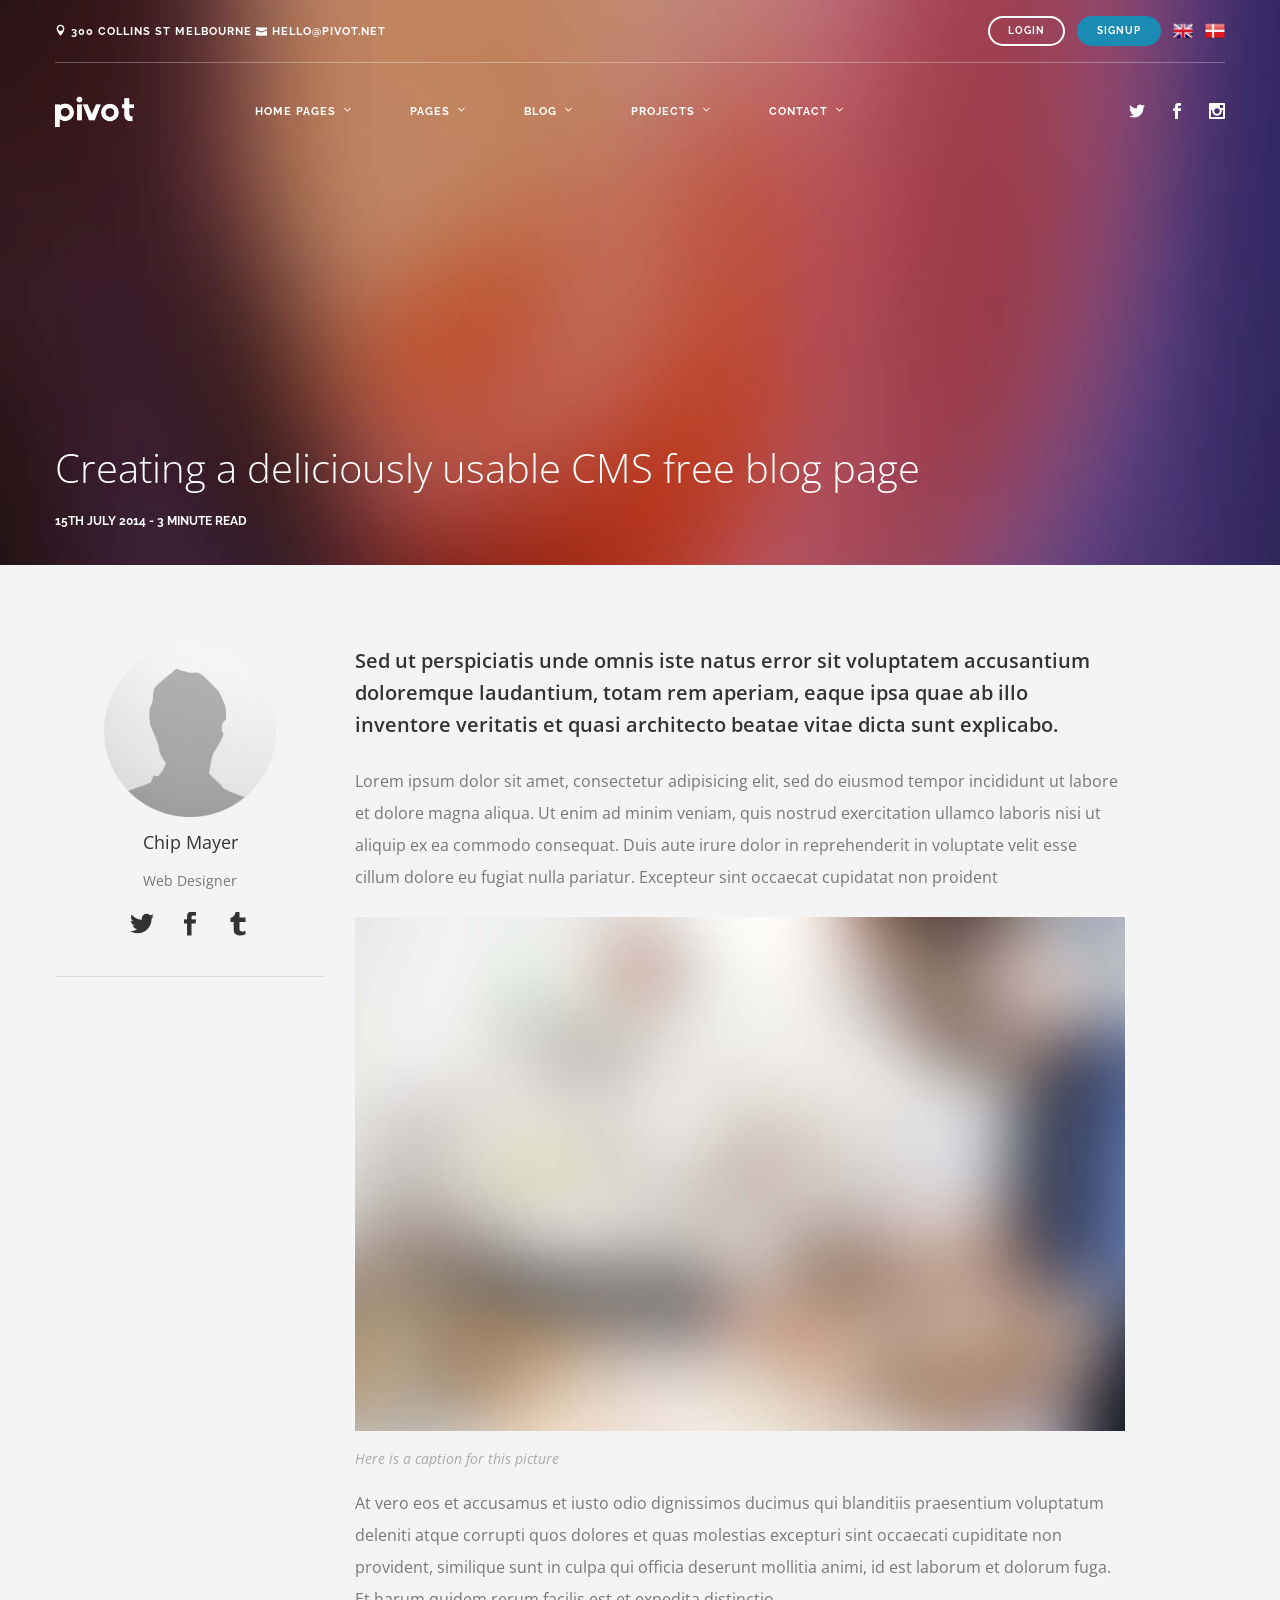
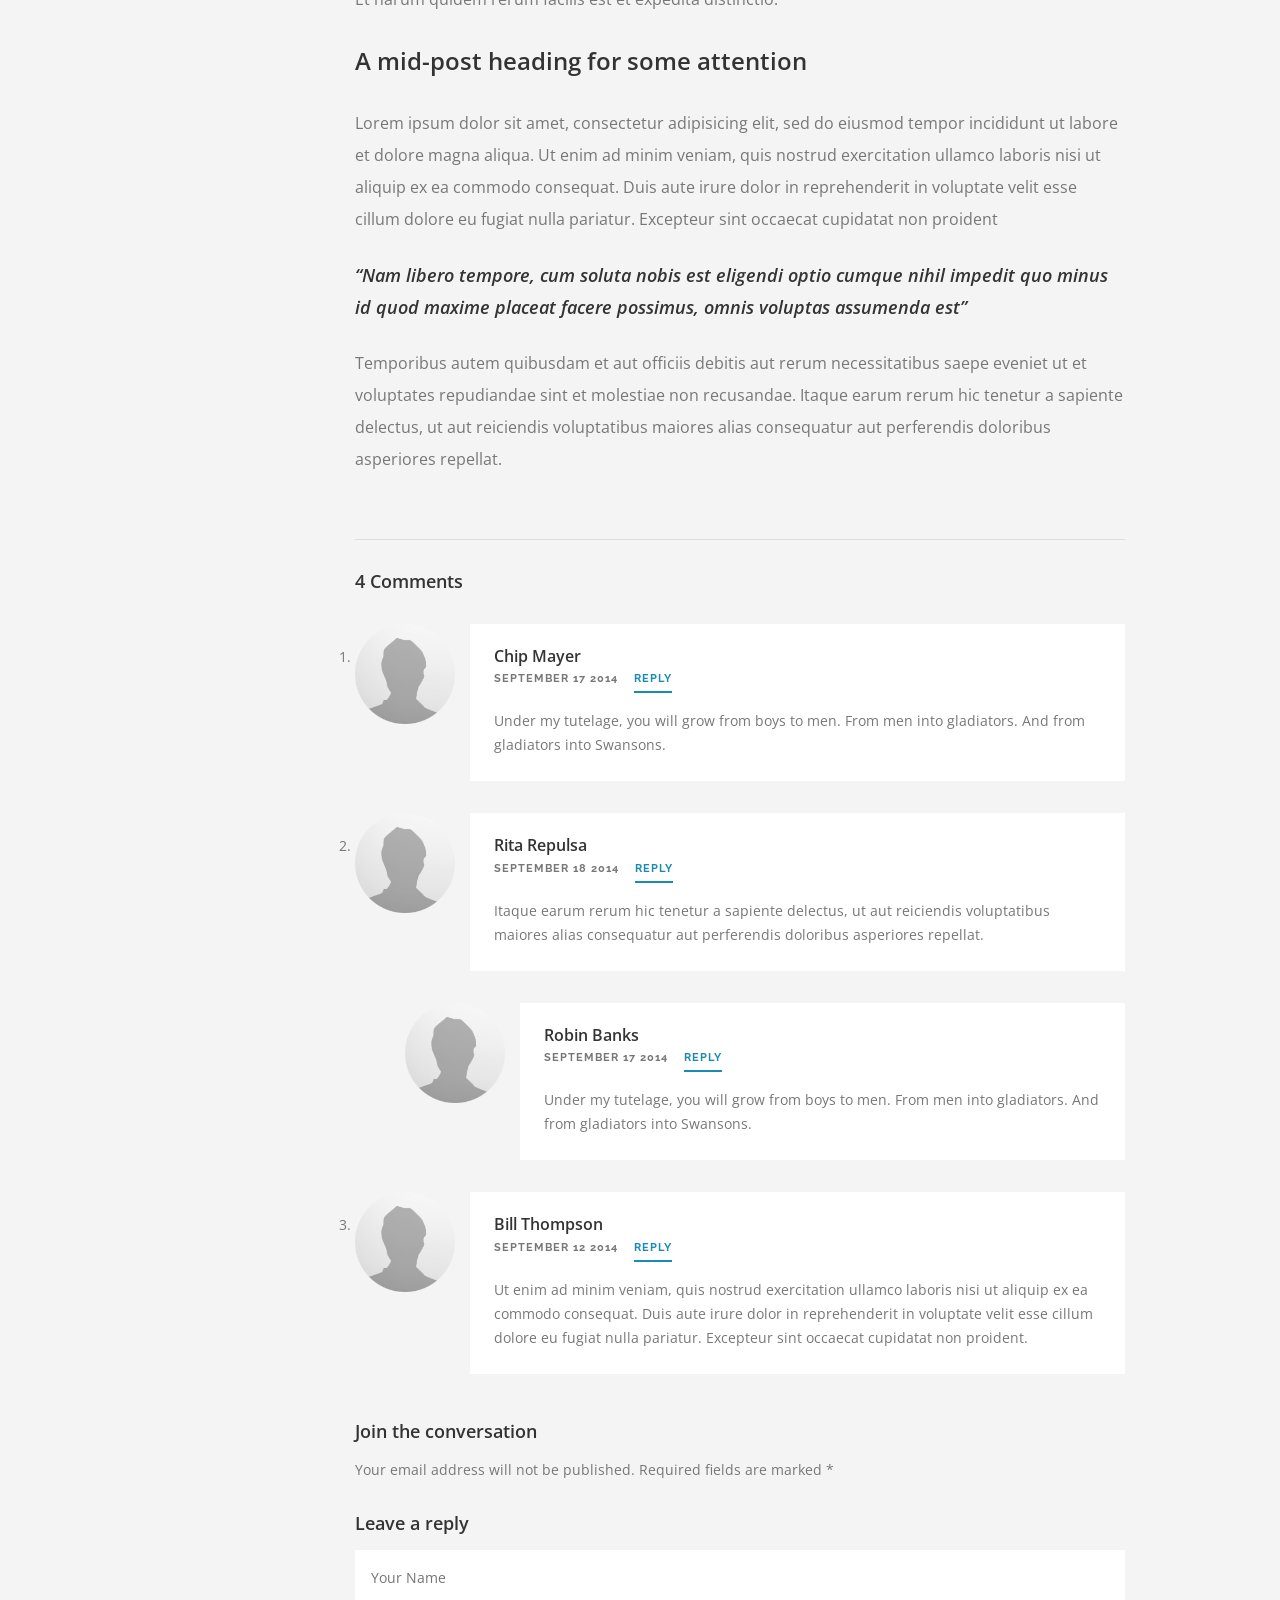
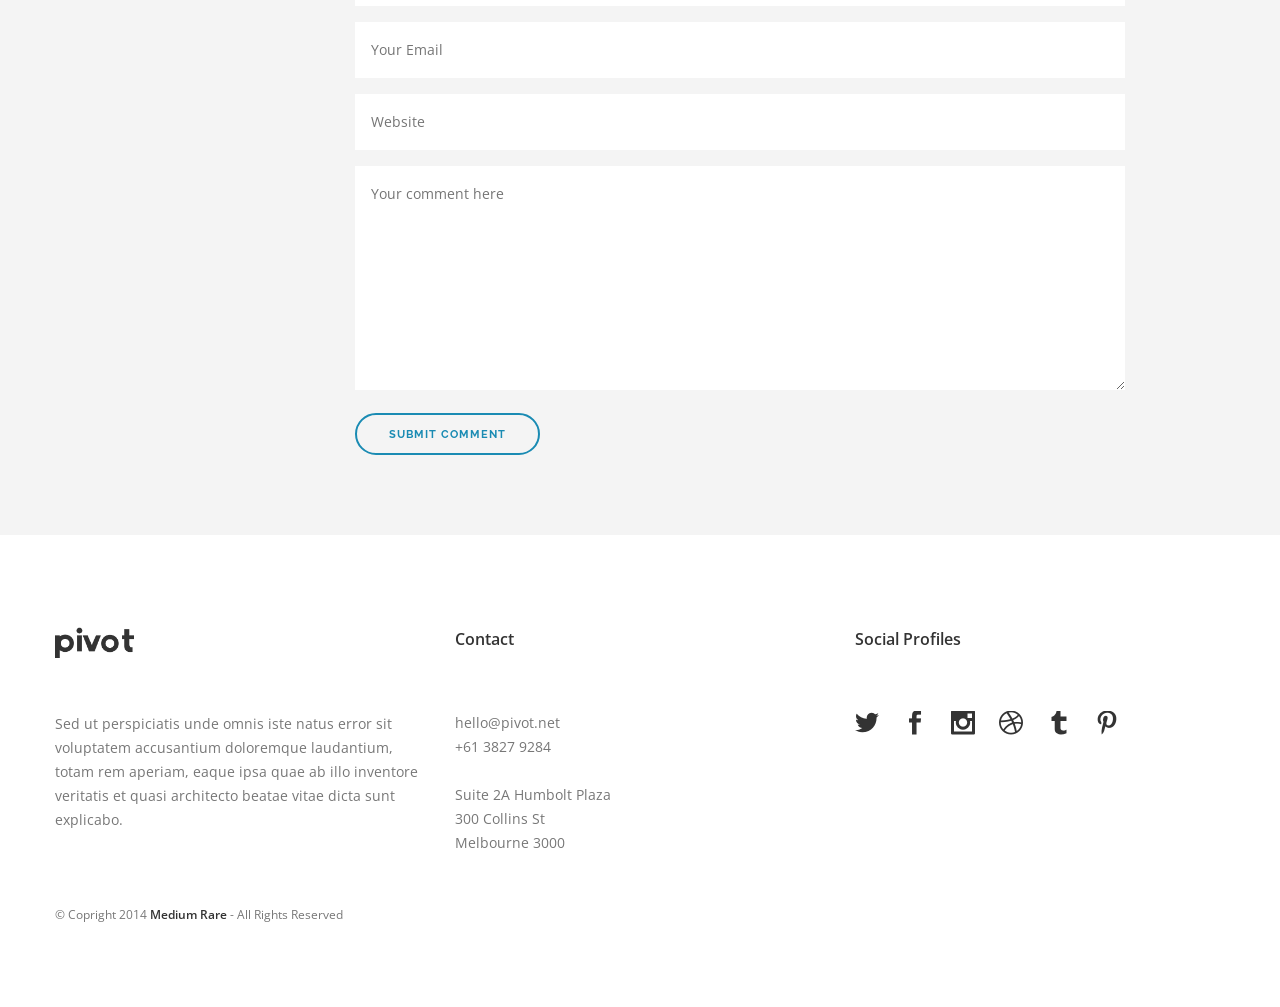
==== commit daad4641: "Manage Study Page" ====
--- a/blog-single-2.html
+++ b/blog-single-2.html
@@ -16,7 +16,7 @@
         <link href="css/elegant-icons.min.css" rel="stylesheet" type="text/css" media="all"/>
         <link href="css/lightbox.min.css" rel="stylesheet" type="text/css" media="all"/>
         <link href="css/bootstrap.min.css" rel="stylesheet" type="text/css" media="all"/>
-        <link href="css/theme.css" rel="stylesheet" type="text/css" media="all"/>
+        <link href="css/theme-blues.css" rel="stylesheet" type="text/css" media="all"/>
         <link href='http://fonts.googleapis.com/css?family=Open+Sans:300italic,400italic,400,300,600,700%7CRaleway:700' rel='stylesheet' type='text/css'>
         <script src="js/modernizr-2.6.2-respond-1.1.0.min.js"></script>
     </head>
--- a/css/theme-blues.css
+++ b/css/theme-blues.css
@@ -0,0 +1,4204 @@
+.bg-primary {
+  background-color: #136480 !important;
+}
+.bg-secondary-1 {
+  background-color: #0b3c4d !important;
+}
+.bg-secondary-2 {
+  background-color: #1a8bb3 !important;
+}
+.bg-light {
+  background-color: #f1f1f1 !important;
+}
+.bg-white {
+  background-color: #fff !important;
+}
+.bg-dribbble {
+  background-color: #ea4c89;
+}
+.bg-twitter {
+  background-color: #00a0d1;
+}
+.bg-facebook {
+  background-color: #3b5998;
+}
+.bg-googleplus {
+  background-color: #c63d2d;
+}
+.bg-tumblr {
+  background-color: #34526f;
+}
+.text-dribbble {
+  color: #ea4c89;
+}
+.text-twitter {
+  color: #00a0d1;
+}
+.text-facebook {
+  color: #3b5998;
+}
+.text-googleplus {
+  color: #c63d2d;
+}
+.text-tumblr {
+  color: #34526f;
+}
+.text-white {
+  color: #fff;
+}
+.text-primary {
+  color: #136480;
+}
+.standard-radius {
+  border-radius: 25px;
+}
+.transition-500 {
+  -webkit-transition: all .5s ease;
+  -moz-transition: all .5s ease;
+  transition: all .5s ease;
+}
+.transition-2000 {
+  -webkit-transition: all 2s ease;
+  -moz-transition: all 2s ease;
+  transition: all 2s ease;
+}
+.transition-300 {
+  -webkit-transition: all .3s ease;
+  -moz-transition: all .3s ease;
+  transition: all .3s ease;
+}
+.cover-div {
+  position: absolute;
+  width: 100%;
+  height: 100%;
+  top: 0px;
+}
+.blank-input {
+  background: none;
+  border: none;
+  box-shadow: none;
+  font-family: "Open Sans", "Helvetica Neue", Helvetica, Arial, sans-serif;
+}
+.font-body {
+  font-family: "Open Sans", "Helvetica Neue", Helvetica, Arial, sans-serif;
+}
+.font-heading {
+  font-family: "Open Sans", "Helvetica Neue", Helvetica, Arial, sans-serif;
+}
+body {
+  font-family: "Open Sans", "Helvetica Neue", Helvetica, Arial, sans-serif;
+  -webkit-font-smoothing: antialiased;
+  color: #777777;
+  font-size: 14px;
+  line-height: 24px;
+}
+h1,
+h2,
+h3,
+h4,
+h5,
+h5,
+h6 {
+  font-family: "Open Sans", "Helvetica Neue", Helvetica, Arial, sans-serif;
+  font-weight: 300;
+  color: #333333;
+  margin: 0px;
+}
+.alt-font {
+  font-family: "Raleway", "Open Sans", "Helvetica Neue", Helvetica, Arial, sans-serif;
+  font-weight: bold;
+  font-size: 11px;
+  text-transform: uppercase;
+  letter-spacing: 1px;
+}
+ul {
+  list-style: none;
+  padding: 0px;
+}
+a:hover {
+  text-decoration: none;
+}
+.pointer {
+  cursor: pointer !important;
+}
+.uppercase {
+  text-transform: uppercase;
+}
+img {
+  max-width: 100%;
+}
+.jumbo-h1 {
+  font-size: 40px;
+  line-height: 56px;
+  font-weight: 600;
+  margin-bottom: 64px;
+}
+.standard-h1 {
+  font-size: 32px;
+  line-height: 48px;
+  margin-bottom: 48px;
+}
+h1 {
+  font-size: 32px;
+  line-height: 48px;
+  margin-bottom: 48px;
+}
+h2 {
+  font-size: 28px;
+  line-height: 44px;
+}
+h3 {
+  font-size: 26px;
+  line-height: 32px;
+}
+h5 {
+  font-size: 18px;
+  font-weight: 600;
+  margin-bottom: 16px;
+}
+h6 {
+  font-size: 16px;
+  font-weight: 600;
+  margin-bottom: 16px;
+}
+strong {
+  font-weight: 600;
+}
+p {
+  font-size: 14px;
+  line-height: 24px;
+}
+p.lead {
+  font-size: 16px;
+  line-height: 30px;
+  font-weight: normal;
+}
+p:last-child {
+  margin-bottom: 0px;
+}
+p a {
+  color: #333333;
+}
+.quote-text {
+  font-size: 24px;
+  line-height: 40px;
+  font-style: italic;
+  font-weight: 300;
+}
+span.text-white a {
+  font-weight: 600;
+  color: #fff;
+}
+.main-container {
+  -webkit-transition: all .3s ease;
+  -moz-transition: all .3s ease;
+  transition: all .3s ease;
+  -webkit-transform: translate3d(0px, 0, 0);
+  -moz-transform: translate3d(0px, 0, 0);
+  transform: translate3d(0px, 0, 0);
+  overflow: hidden;
+}
+.main-container.reveal-nav {
+  -webkit-transform: translate3d(-300px, 0, 0);
+  -moz-transform: translate3d(-300px, 0, 0);
+  transform: translate3d(-300px, 0, 0);
+}
+.loader {
+  position: fixed;
+  width: 100%;
+  height: 100%;
+  background: #fff;
+  z-index: 9999;
+  text-align: center;
+  -webkit-transition: all .5s ease;
+  -moz-transition: all .5s ease;
+  transition: all .5s ease;
+  opacity: 1;
+}
+.spinner {
+  width: 40px;
+  height: 40px;
+  position: relative;
+  top: 50%;
+  left: 50%;
+  margin-left: -20px;
+  margin-top: -20px;
+}
+.double-bounce1,
+.double-bounce2 {
+  width: 100%;
+  height: 100%;
+  border-radius: 50%;
+  background-color: #136480;
+  opacity: 0.6;
+  position: absolute;
+  top: 0;
+  left: 0;
+  -webkit-animation: bounce 2s infinite ease-in-out;
+  animation: bounce 2s infinite ease-in-out;
+}
+.double-bounce2 {
+  -webkit-animation-delay: -1s;
+  animation-delay: -1s;
+}
+@-webkit-keyframes bounce {
+  0%,
+  100% {
+    -webkit-transform: scale(0);
+  }
+  50% {
+    -webkit-transform: scale(1);
+  }
+}
+@keyframes bounce {
+  0%,
+  100% {
+    transform: scale(0);
+    -webkit-transform: scale(0);
+  }
+  50% {
+    transform: scale(1);
+    -webkit-transform: scale(1);
+  }
+}
+section {
+  padding-top: 80px;
+  padding-bottom: 80px;
+  position: relative;
+  overflow: hidden;
+}
+section.pad-large {
+  padding-top: 160px;
+  padding-bottom: 160px;
+}
+section.duplicatable-content {
+  padding-bottom: 40px;
+}
+section:nth-of-type(odd) {
+  background: #f4f4f4;
+}
+section:nth-of-type(even) {
+  background: #ffffff;
+}
+.no-pad {
+  padding: 0px;
+}
+.no-pad-top {
+  padding-top: 0px !important;
+}
+.no-pad-left {
+  padding-left: 0px;
+}
+.no-pad-right {
+  padding-right: 0px;
+}
+.no-pad-bottom {
+  padding-bottom: 0px;
+}
+.space-top-small {
+  margin-top: 20px !important;
+}
+.space-bottom-medium {
+  margin-bottom: 40px !important;
+}
+.space-bottom-large {
+  margin-bottom: 80px !important;
+}
+.space-bottom-xlarge {
+  margin-bottom: 160px !important;
+}
+.no-margin {
+  margin: 0;
+}
+.no-margin-bottom {
+  margin-bottom: 0px !important;
+}
+.btn {
+  background: none;
+  -webkit-transition: all .3s ease;
+  -moz-transition: all .3s ease;
+  transition: all .3s ease;
+  min-width: 155px;
+}
+.btn:hover {
+  background: none;
+  color: #fff;
+  border-color: #1a8bb3;
+  background-color: #1a8bb3;
+}
+.btn-primary {
+  border-radius: 25px;
+  display: inline-block;
+  padding: 14px 28px 13px 28px;
+  line-height: 1;
+  border: 2px solid #1a8bb3;
+  font-family: "Raleway", "Open Sans", "Helvetica Neue", Helvetica, Arial, sans-serif;
+  font-weight: bold;
+  font-size: 11px;
+  text-transform: uppercase;
+  letter-spacing: 1px;
+  color: #1a8bb3;
+}
+.btn-primary.btn-filled {
+  background: #1a8bb3;
+  color: #fff;
+}
+.btn-white {
+  border-color: #fff;
+  color: #fff;
+}
+.btn-white:hover {
+  background: #fff;
+  color: #333333;
+  border-color: #fff;
+}
+.btn-white.btn-filled {
+  background: #fff;
+  color: #136480;
+}
+.btn-grey {
+  border-color: #777777;
+  color: #333333;
+}
+.btn-grey:hover {
+  background-color: #333333;
+  color: #fff;
+  border-color: #333333;
+}
+.btn-lg {
+  padding: 18px 40px;
+}
+.btn-sm {
+  padding: 10px 28px;
+  font-size: 11px;
+}
+.btn-xs {
+  padding: 8px 24px;
+  font-size: 10px;
+}
+.btn-text-only {
+  border-color: rgba(0, 0, 0, 0);
+}
+.btn-text-only:hover {
+  background: none;
+  color: #1a8bb3;
+  border-color: rgba(0, 0, 0, 0);
+}
+.link-text {
+  font-family: "Raleway", "Open Sans", "Helvetica Neue", Helvetica, Arial, sans-serif;
+  font-weight: bold;
+  font-size: 11px;
+  text-transform: uppercase;
+  letter-spacing: 1px;
+  border-bottom: 2px solid #1a8bb3;
+  display: inline-block;
+  padding-bottom: 0px;
+  color: #1a8bb3;
+}
+
+.nav-links a {
+  float: left;
+  margin-right: 16px;
+  font-family: "Raleway", "Open Sans", "Helvetica Neue", Helvetica, Arial, sans-serif;
+  font-weight: bold;
+  font-size: 11px;
+  text-transform: uppercase;
+  letter-spacing: 1px;
+  color: #ffffff;
+  cursor: pointer;
+}
+.nav-links a:last-child {
+  margin-right: 0px;
+}
+
+nav hr {
+  border: none;
+  border-top: 1px solid rgba(255, 255, 255, 0.3);
+  position: relative;
+  bottom: 2px;
+}
+.has-dropdown {
+  bottom: 3px;
+}
+.has-dropdown:after {
+  font-family: ElegantIcons;
+  speak: none;
+  font-style: normal;
+  font-weight: 400;
+  font-variant: normal;
+  text-transform: none;
+  line-height: 1;
+  -webkit-font-smoothing: antialiased;
+  content: "\33";
+  color: #777777;
+}
+.mobile-toggle {
+  display: none;
+}
+.top-bar {
+  position: absolute;
+  background: #fff;
+  width: 100%;
+  z-index: 10;
+  -webkit-transition: all .5s ease;
+  -moz-transition: all .5s ease;
+  transition: all .5s ease;
+  line-height: 0;
+  top: 0;
+}
+.top-bar .logo {
+  max-width: 80px;
+  position: relative;
+  bottom: 7px;
+}
+.logo.logo-wide {
+  max-width: 140px;
+  bottom: 12px;
+  margin-bottom: -6px;
+}
+.logo.logo-square {
+  max-width: 100px;
+  max-height: 60px;
+  bottom: 20px;
+  margin-bottom: -20px;
+}
+.nav-sticky .logo-wide {
+  bottom: 12px !important;
+}
+.nav-sticky .logo-square {
+  bottom: 20px !important;
+}
+.nav-menu {
+  padding-top: 40px;
+}
+.nav-menu .social-icons {
+  float: right;
+}
+.utility-menu {
+  margin-top: 16px;
+}
+.utility-menu .utility-inner {
+  padding-bottom: 16px;
+}
+.utility-menu .btn {
+  min-width: 60px;
+  padding-left: 18px;
+  padding-right: 18px;
+  margin-left: 8px;
+  margin-right: 0px;
+}
+.utility-menu span {
+  display: inline-block;
+  position: relative;
+  top: 9px;
+}
+.utility-menu .btn-text-only {
+  min-width: 0px;
+  padding: 0px 8px;
+}
+.overlay-bar {
+  background: none;
+}
+.overlay-bar .has-dropdown:after {
+  color: #fff;
+}
+.menu {
+  padding: 0;
+  margin: 0;
+  display: inline-block;
+  position: relative;
+  top: 2px;
+}
+.menu li {
+  float: left;
+  margin-right: 56px;
+  position: relative;
+}
+.menu li:last-child {
+  margin-right: 0px;
+}
+.menu li a {
+  font-family: "Raleway", "Open Sans", "Helvetica Neue", Helvetica, Arial, sans-serif;
+  font-weight: bold;
+  font-size: 11px;
+  text-transform: uppercase;
+  letter-spacing: 1px;
+  color: #777777;
+  -webkit-transition: all .5s ease;
+  -moz-transition: all .5s ease;
+  transition: all .5s ease;
+  padding-bottom: 40px;
+  display: inline-block;
+  line-height: 14px;
+}
+.menu li a:hover {
+  color: #333333;
+}
+@media all and (max-width: 1050px) {
+  .menu li {
+    margin-right: 32px;
+  }
+}
+.top-bar .social-icons li a {
+  font-size: 16px;
+}
+.top-bar .logo-light {
+  display: none;
+}
+.top-bar .utility-menu .utility-inner {
+  border-bottom: 1px solid rgba(0, 0, 0, 0.2);
+}
+.overlay-bar .menu li a {
+  color: #fff;
+}
+.overlay-bar .menu li a:hover {
+  color: #fff;
+}
+.overlay-bar .social-icons li a {
+  color: #fff;
+}
+.overlay-bar .subnav li a {
+  color: #777777;
+}
+.overlay-bar .subnav li a:hover {
+  color: #333333;
+}
+.overlay-bar .logo-dark {
+  display: none;
+}
+.overlay-bar .logo-light {
+  display: block;
+}
+.overlay-bar .utility-menu span {
+  color: #fff;
+}
+.overlay-bar .utility-menu .utility-inner {
+  border-bottom: 1px solid rgba(255, 255, 255, 0.3);
+}
+.overlay-bar .login-button {
+  border-color: #fff;
+  color: #fff;
+}
+.subnav {
+  display: none;
+  position: absolute;
+  background: #fff;
+  padding: 24px;
+  -webkit-transition: all .5s ease;
+  -moz-transition: all .5s ease;
+  transition: all .5s ease;
+}
+.subnav li {
+  margin-right: 0px !important;
+  min-width: 142px;
+}
+.subnav li a {
+  padding-bottom: 0px !important;
+  margin-bottom: 16px;
+}
+.subnav li:last-child a {
+  margin-bottom: 0px;
+}
+.has-dropdown:hover .subnav {
+  display: block;
+}
+.nav-sticky {
+  position: fixed !important;
+  top: 0;
+}
+.nav-sticky .logo {
+  bottom: 5px;
+}
+.nav-sticky hr {
+  display: none !important;
+}
+.top-bar.nav-sticky {
+  background: rgba(255, 255, 255, 0.9);
+}
+.top-bar.nav-sticky .nav-menu {
+  padding-top: 32px;
+}
+.top-bar.nav-sticky .menu li a {
+  padding-bottom: 32px;
+}
+.top-bar.nav-sticky .subnav {
+  background: rgba(255, 255, 255, 0.9);
+}
+.top-bar.nav-sticky .utility-menu {
+  display: none;
+}
+.subnav-fullwidth {
+  overflow: hidden;
+  left: 0px;
+  position: absolute;
+  text-align: left;
+}
+.subnav-fullwidth h6 {
+  margin-bottom: 24px !important;
+}
+.subnav-fullwidth .subnav {
+  position: relative;
+  overflow: hidden;
+  background: none !important;
+  text-align: left;
+  padding: 0px;
+}
+.subnav-fullwidth .subnav li {
+  float: none !important;
+}
+.subnav-fullwidth .btn {
+  padding-bottom: 13px !important;
+  color: #1a8bb3 !important;
+}
+.subnav-fullwidth .btn {
+  margin-bottom: 16px;
+}
+.subnav-fullwidth .btn:hover {
+  color: #fff !important;
+}
+.subnav-fullwidth .btn-filled,
+.subnav-fullwidth .btn-filled:hover {
+  color: #fff !important;
+}
+.overlay-bar.nav-sticky .logo-light {
+  display: none;
+}
+.overlay-bar.nav-sticky .logo-dark {
+  display: block;
+}
+.overlay-bar.nav-sticky .menu li a {
+  color: #777777;
+}
+.overlay-bar.nav-sticky .social-icons li a {
+  color: #333333;
+}
+.overlay-bar.nav-sticky .has-dropdown:after {
+  color: #333333;
+}
+.offscreen-menu .logo {
+  padding-bottom: 32px;
+}
+.offscreen-toggle i {
+  font-size: 36px;
+  cursor: pointer;
+}
+.nav-sticky .offscreen-toggle i {
+  color: #333333 !important;
+}
+.offscreen-container {
+  position: fixed;
+  width: 300px;
+  background: #333333;
+  right: 0px;
+  height: 100%;
+  top: 0px;
+  z-index: 99999;
+  -webkit-transition: all .3s ease;
+  -moz-transition: all .3s ease;
+  transition: all .3s ease;
+  -webkit-transform: translate3d(300px, 0, 0);
+  -moz-transform: translate3d(300px, 0, 0);
+  transform: translate3d(300px, 0, 0);
+  padding: 40px;
+}
+.offscreen-container.reveal-nav {
+  -webkit-transform: translate3d(0px, 0, 0);
+  -moz-transform: translate3d(0px, 0, 0);
+  transform: translate3d(0px, 0, 0);
+}
+.offscreen-menu .container {
+  -webkit-transition: all .3s ease;
+  -moz-transition: all .3s ease;
+  transition: all .3s ease;
+  -webkit-transform: translate3d(0px, 0, 0);
+  -moz-transform: translate3d(0px, 0, 0);
+  transform: translate3d(0px, 0, 0);
+}
+.offscreen-menu .container.reveal-nav {
+  -webkit-transform: translate3d(-300px, 0, 0);
+  -moz-transform: translate3d(-300px, 0, 0);
+  transform: translate3d(-300px, 0, 0);
+}
+@media all and (max-width: 768px) {
+  .offscreen-menu {
+    overflow: visible !important;
+    position: relative !important;
+  }
+  .offscreen-menu .offscreen-toggle i {
+    color: #333333;
+  }
+}
+.offscreen-container .logo {
+  bottom: 0px !important;
+}
+.offscreen-container .menu {
+  display: block;
+}
+.offscreen-container .menu li {
+  float: none;
+  margin-bottom: 16px;
+}
+.offscreen-container .menu li a {
+  padding-bottom: 0px !important;
+  color: #aaa !important;
+}
+.offscreen-container .menu li a:hover {
+  color: #fff !important;
+}
+.offscreen-container .social-icons {
+  position: absolute;
+  bottom: 40px;
+}
+.offscreen-container .social-icons li a {
+  color: #fff !important;
+}
+.language {
+  display: inline-block;
+  margin-left: 8px;
+}
+.language img {
+  max-width: 20px;
+}
+.overlay:before {
+  position: absolute;
+  width: 100%;
+  height: 100%;
+  top: 0px;
+  content: '';
+  opacity: 0.9;
+  z-index: 2;
+  background-color: #136480;
+  left: 0;
+}
+.overlay .container {
+  position: relative;
+  z-index: 3;
+}
+header {
+  position: relative;
+  overflow: hidden;
+}
+header .container {
+  position: relative;
+  z-index: 3;
+}
+header .logo {
+  max-width: 200px;
+  display: inline-block;
+  margin-bottom: 24px;
+}
+header .btn {
+  margin-right: 16px;
+}
+header .btn:last-child {
+  margin-right: 0px;
+}
+.page-header {
+  margin: 0px;
+  padding: 0px;
+  padding: 160px 0px;
+  border-bottom: none;
+}
+.page-header h1 {
+  font-size: 40px;
+  margin-bottom: 24px;
+}
+.page-header p.lead {
+  font-size: 18px;
+}
+.page-header:before {
+  position: absolute;
+  width: 100%;
+  height: 100%;
+  top: 0px;
+  content: '';
+  opacity: 0.3;
+  z-index: 2;
+  background-color: #333333;
+}
+.page-header .background-image-holder {
+  height: 150%;
+  top: -20%;
+}
+header.signup {
+  margin: 0px;
+  padding: 0px;
+  padding: 160px 0px;
+  border-bottom: none;
+}
+header.signup h1 {
+  font-size: 40px;
+  margin-bottom: 24px;
+}
+header.signup p.lead {
+  font-size: 18px;
+}
+header.signup:before {
+  position: absolute;
+  width: 100%;
+  height: 100%;
+  top: 0px;
+  content: '';
+  opacity: 0.3;
+  z-index: 2;
+  background-color: #333333;
+}
+header.signup .background-image-holder {
+  height: 150%;
+  top: -20%;
+}
+.hero-slider {
+  padding: 0px;
+  position: relative;
+}
+.hero-slider .slides li {
+  height: 650px;
+  overflow: hidden;
+  position: relative;
+}
+.hero-slider .slides li h1 {
+  font-size: 38px;
+  line-height: 56px;
+  margin-bottom: 40px;
+}
+.hero-slider .slides li .btn {
+  margin-right: 16px;
+}
+.hero-slider .flex-direction-nav a {
+  color: rgba(0, 0, 0, 0);
+}
+.flex-direction-nav a:before {
+  top: 17px;
+  font-size: 36px;
+  left: 10px;
+}
+.flex-direction-nav a.flex-next:before {
+  left: -10px;
+}
+@media all and (max-width: 1350px) {
+  .flex-direction-nav {
+    display: none !important;
+  }
+}
+.hero-slider .slides li.overlay:before {
+  position: absolute;
+  width: 100%;
+  height: 100%;
+  top: 0px;
+  content: '';
+  opacity: 0.3;
+  z-index: 2;
+  background-color: #222222;
+}
+.header-icons {
+  padding: 160px 0px;
+  position: relative;
+  overflow: hidden;
+}
+.header-icons h1 {
+  margin-bottom: 80px;
+}
+.header-icons i {
+  font-size: 56px;
+  display: inline-block;
+  margin-bottom: 16px;
+}
+.header-icons .down-arrow {
+  display: inline-block;
+  width: 64px;
+  height: 64px;
+  border-radius: 50%;
+  border: 2px solid #fff;
+  text-align: center;
+  padding-top: 10px;
+  margin-top: 160px;
+}
+.header-icons .down-arrow i {
+  font-size: 40px;
+  position: relative;
+  right: 1px;
+}
+header.title {
+  height: 565px;
+  position: relative;
+  overflow: hidden;
+}
+header.title h1 {
+  margin-bottom: 16px;
+  font-size: 40px;
+}
+header.title .sub {
+  font-size: 12px;
+  letter-spacing: 0px;
+}
+header.title .container {
+  position: relative;
+  z-index: 3;
+}
+header.title:before {
+  position: absolute;
+  width: 100%;
+  height: 100%;
+  top: 0px;
+  content: '';
+  opacity: 0.3;
+  z-index: 2;
+  background-color: #333333;
+}
+.action-banner {
+  padding: 104px 0px;
+  overflow: hidden;
+  position: relative;
+}
+.action-banner .container {
+  position: relative;
+  z-index: 3;
+}
+.action-banner h1 {
+  font-size: 40px;
+  line-height: 56px;
+  font-weight: 600;
+  margin-bottom: 64px;
+  margin-bottom: 24px;
+}
+.action-banner h2 {
+  font-size: 32px;
+  line-height: 48px;
+  margin-bottom: 48px;
+  margin-bottom: 40px;
+}
+.action-banner .btn {
+  margin-right: 16px;
+}
+header.signup .photo-form-wrapper {
+  margin-bottom: 0px;
+}
+header.signup .photo-form-wrapper .btn {
+  padding-top: 19px;
+  padding-bottom: 19px;
+  border-radius: 50px;
+  max-width: 250px;
+  height: 52px;
+}
+.product-right {
+  height: 650px;
+  position: relative;
+  overflow: hidden;
+  padding: 0px;
+}
+.product-right h1 {
+  margin-bottom: 32px;
+}
+.product-right p.lead {
+  margin-bottom: 32px;
+}
+.product-right .btn {
+  margin-right: 16px;
+}
+.product-right .product-image {
+  position: absolute;
+  right: -40px;
+  bottom: -80px;
+  max-width: 750px;
+}
+.hero-divider {
+  padding: 160px 0px;
+  position: relative;
+  overflow: hidden;
+}
+.hero-divider:before {
+  position: absolute;
+  width: 100%;
+  height: 100%;
+  top: 0px;
+  content: '';
+  opacity: 0.4;
+  z-index: 2;
+  background-color: #333333;
+}
+.hero-divider .btn {
+  margin-right: 16px;
+  margin-top: 24px;
+}
+.hero-divider .btn:last-child {
+  margin-right: 0px;
+}
+.hero-divider .container {
+  position: relative;
+  z-index: 3;
+}
+.hero-divider h1 {
+  margin-bottom: 32px;
+}
+.video-wrapper {
+  position: absolute;
+  width: 100%;
+  top: 0px;
+  left: 0px;
+  z-index: 0;
+}
+.video-wrapper video {
+  width: 100%;
+  position: absolute;
+  top: 0px;
+}
+@media all and (max-width: 1400px) {
+  .video-wrapper video {
+    width: 110%;
+  }
+}
+@media all and (max-width: 1200px) {
+  .video-wrapper video {
+    width: 130%;
+  }
+}
+@media all and (max-width: 1000px) {
+  .video-wrapper video {
+    width: 150%;
+  }
+}
+.divider-video .overlay {
+  z-index: 1;
+  opacity: 0.4;
+}
+.divider-video .divider-content {
+  position: relative;
+  z-index: 2;
+  padding-top: 121px;
+  padding-bottom: 121px;
+}
+header.centered-text h1 {
+  font-size: 40px;
+  margin-bottom: 24px;
+  line-height: 56px;
+}
+header.centered-text .btn {
+  margin-right: 16px;
+  margin-top: 24px;
+}
+header.centered-text .btn:last-child {
+  margin-right: 0px;
+}
+header.fullscreen-element .overlay:before,
+.image-divider.overlay:before {
+  position: absolute;
+  width: 100%;
+  height: 100%;
+  top: 0px;
+  content: '';
+  opacity: 0.3;
+  z-index: 2;
+  background-color: #333333;
+}
+.bottom-band {
+  width: 100%;
+  position: absolute;
+  bottom: 0px;
+  background: rgba(0, 0, 0, 0.4);
+  padding-top: 53.33333333px;
+}
+.bottom-band .col-sm-4 {
+  margin-bottom: 53.33333333px;
+}
+.bottom-band .link-text {
+  border-color: #fff;
+}
+.bottom-band .link-text:hover {
+  color: #fff;
+}
+.bottom-band h3 {
+  margin-bottom: 8px;
+}
+.image-divider i {
+  font-size: 56px;
+  margin-bottom: 24px;
+}
+.image-divider .feature-icon-large i {
+  border-color: #fff;
+  color: #fff;
+}
+.feature {
+  overflow: hidden;
+}
+.feature h4 {
+  font-weight: 600;
+}
+.feature i {
+  color: #136480;
+}
+.feature-icon-large i {
+  display: block;
+  height: 104px;
+  width: 104px;
+  border: 2px solid #136480;
+  border-radius: 50%;
+  text-align: center;
+  color: #136480;
+  font-size: 40px;
+  padding-top: 31px;
+  margin-bottom: 32px;
+}
+.duplicatable-content .feature {
+  margin-bottom: 40px;
+}
+.feature-selector ul {
+  list-style: none;
+  padding: 0;
+}
+.feature-icon-large .pull-left {
+  width: 25%;
+}
+.feature-icon-large .pull-right {
+  width: 75%;
+}
+.feature-icon-large .pull-left .icon {
+  border: none;
+  width: auto;
+  font-size: 48px;
+  padding-top: 0px;
+}
+.selector-tabs {
+  margin-bottom: 56px;
+}
+.selector-tabs li {
+  text-align: center;
+  -webkit-transition: all .3s ease;
+  -moz-transition: all .3s ease;
+  transition: all .3s ease;
+  opacity: 0.4;
+  cursor: pointer;
+  float: left;
+}
+.selector-tabs li:hover {
+  opacity: 1;
+}
+.selector-tabs li.active {
+  opacity: 1;
+}
+.selector-tabs li span {
+  font-size: 16px;
+  font-weight: 600;
+  position: relative;
+  bottom: 12px;
+}
+.selector-tabs li i {
+  font-size: 40px;
+  display: inline-block;
+  margin-right: 8px;
+}
+.selector-content li {
+  display: none;
+  -webkit-transition: all .3s ease;
+  -moz-transition: all .3s ease;
+  transition: all .3s ease;
+  opacity: 0;
+}
+.selector-content li.active {
+  display: block;
+  opacity: 1;
+}
+.selector-content h1 {
+  margin-bottom: 56px;
+}
+.feature-icon-small {
+  margin-bottom: 32px;
+}
+.feature-icon-small i {
+  color: #136480;
+  font-size: 36px;
+  display: inline-block;
+  margin-bottom: 32px;
+}
+.feature-icon-small h6 {
+  font-weight: bold;
+}
+.primary-features {
+  background: #136480 !important;
+}
+.primary-features .feature-icon-small i {
+  color: #fff;
+}
+.feature-divider {
+  position: relative;
+  overflow: hidden;
+}
+.feature-divider h1 {
+  margin-bottom: 40px;
+}
+img.phone-portrait {
+  max-height: 580px;
+}
+.store-link {
+  display: inline-block;
+  overflow: hidden;
+  margin-right: 16px;
+  margin-top: 24px;
+}
+.store-link img {
+  height: 50px;
+}
+.feature-icon-left {
+  overflow: hidden;
+  margin-bottom: 40px;
+  float: left;
+}
+.feature-icon-left .icon-holder {
+  width: 45px;
+  float: left;
+}
+.feature-icon-left i {
+  font-size: 32px;
+}
+.feature-icon-left .feature-text {
+  width: 217px;
+  float: left;
+  padding-top: 8px;
+}
+.feature-box {
+  padding: 64px 40px;
+  position: relative;
+  z-index: 1;
+  overflow: hidden;
+  min-height: 397px;
+}
+.feature-box .background-image-holder {
+  z-index: 0;
+  left: 0;
+}
+.feature-box .background-image-holder.overlay:before {
+  position: absolute;
+  width: 100%;
+  height: 100%;
+  top: 0px;
+  content: '';
+  opacity: 0.3;
+  z-index: 2;
+  background-color: #333333;
+  z-index: -1;
+}
+.feature-box h1 {
+  margin-bottom: 24px;
+}
+.feature-box .btn {
+  margin-top: 24px;
+}
+.feature-box .inner {
+  width: 66.66666%;
+  position: relative;
+  z-index: 3;
+}
+.contained-feature-boxes .row {
+  padding: 0px 15px;
+}
+.contained-feature-boxes .image-slider {
+  margin: 0px;
+}
+.contained-feature-boxes .image-slider .flex-direction-nav {
+  display: none;
+}
+.contained-feature-boxes .image-slider .flex-control-nav {
+  bottom: 24px;
+}
+.contained-feature-boxes .image-slider .flex-control-nav li a {
+  background: rgba(255, 255, 255, 0.5);
+}
+.contained-feature-boxes .image-slider .flex-control-nav li a.flex-active {
+  background: rgba(255, 255, 255, 0.9);
+}
+.feature-box.contained {
+  padding: 40px;
+  overflow: hidden;
+}
+.feature-box.contained .inner {
+  width: 100%;
+}
+.clients p {
+  margin-bottom: 48px !important;
+}
+.client-row {
+  overflow: hidden;
+  text-align: center;
+  line-height: 0;
+}
+.client-row .col-sm-3 {
+  display: inline-block;
+  min-height: 80px;
+  line-height: 80px;
+  padding-top: 16px;
+  padding-bottom: 16px;
+}
+.client-row img {
+  max-height: 60px;
+  max-width: 140px;
+  opacity: 0.3;
+  -webkit-transition: all .3s ease;
+  -moz-transition: all .3s ease;
+  transition: all .3s ease;
+  -webkit-backface-visibility: none;
+}
+.client-row img:hover {
+  opacity: 1;
+}
+.client-row .row-wrapper {
+  display: inline-block;
+  width: 80%;
+  border-bottom: 1px solid rgba(0, 0, 0, 0.2);
+}
+.client-row:last-child .row-wrapper {
+  border-bottom: none;
+}
+.row-wrapper .col-sm-3 {
+  border-right: 1px solid rgba(0, 0, 0, 0.2);
+}
+.row-wrapper .col-sm-3:last-child {
+  border-right: none;
+}
+.clients-2 {
+  text-align: center;
+  padding: 64px 0px 64px 0px;
+}
+.clients-2 .col-md-2 {
+  height: 80px;
+  line-height: 80px;
+}
+.clients-2 img {
+  max-height: 60px;
+  max-width: 140px;
+  -webkit-transition: all .3s ease;
+  -moz-transition: all .3s ease;
+  transition: all .3s ease;
+  opacity: 0.4;
+}
+.clients-2 img:hover {
+  opacity: 1;
+}
+.wood-divider .product-image {
+  top: 22%;
+  transform: rotate(-15deg);
+  right: -100px;
+}
+.accordion-active {
+  background-color: #136480;
+  color: #fff;
+}
+.background-image-holder,
+.foreground-image-holder {
+  position: absolute;
+  top: 0px;
+  left: 0px;
+  width: 100%;
+  height: 100%;
+  background-size: cover !important;
+  z-index: 0;
+  background-position: 50% 50% !important;
+}
+.background-image-holder.parallax-background {
+  height: 120%;
+  top: -10%;
+}
+.hover-background .background-image-holder,
+.hover-background .foreground-image-holder {
+  transition: all 0.3s ease-out;
+  -webkit-transition: all 0.3s ease-out;
+  -moz-transition: all 0.3s ease-out;
+}
+.hover-background .background-image-holder {
+  height: 110%;
+  width: 110%;
+}
+.side-image {
+  padding: 0px;
+  position: relative;
+}
+.side-image .image-container {
+  overflow: hidden;
+  position: absolute;
+  height: 100%;
+  padding: 0px;
+  top: 0px;
+}
+.side-image .image-container.pull-right {
+  right: 0px;
+}
+.side-image .content {
+  padding-top: 80px;
+  padding-bottom: 80px;
+}
+.side-image h1 {
+  margin-bottom: 40px;
+}
+.side-image p.lead {
+  margin-bottom: 64px;
+}
+.side-image.text-heavy h1 {
+  margin-bottom: 32px;
+}
+.side-image.text-heavy p.lead {
+  margin-bottom: 40px;
+}
+.side-image.text-heavy .feature {
+  margin-top: 64px;
+}
+.side-image.text-heavy .feature h5 {
+  margin-bottom: 40px;
+}
+.icons-large {
+  list-style: none;
+  overflow: hidden;
+  display: inline-block;
+  padding: 0px;
+  margin-bottom: 32px;
+}
+
+.icons-large-white {
+  list-style: none;
+  overflow: hidden;
+  display: inline-block;
+  padding: 0px;
+  margin-bottom: 32px;
+}
+
+.icons-large li {
+  float: left;
+  margin-right: 48px;
+  font-size: 48px;
+  color: #136480;
+}
+
+.icons-large-white li {
+  float: left;
+  margin-right: 48px;
+  font-size: 48px;
+  color: #ffffff;
+}
+
+.icons-large li:last-child {
+  margin-right: 0px;
+}
+.icons-large-white li:last-child {
+  margin-right: 0px;
+}
+.text-banner h1 {
+  margin-bottom: 24px;
+}
+.text-banner p:last-child {
+  margin-bottom: 32px;
+}
+.accordion-section .icons-large {
+  margin-bottom: 0px;
+}
+.accordion-section .icons-large-white {
+  margin-bottom: 0px;
+}
+.accordion-section .feature {
+  margin-bottom: 40px;
+}
+.accordion-section .feature:last-child {
+  margin-bottom: 0px;
+}
+.accordion {
+  border-radius: 25px;
+  list-style: none;
+  overflow: hidden;
+  border: 2px solid #dadada;
+  padding: 0px;
+}
+.accordion .title span {
+  padding: 0px 24px;
+  display: block;
+}
+.accordion .title {
+  font-weight: 600;
+  font-size: 16px;
+  color: #333333;
+  padding: 24px 0px;
+  cursor: pointer;
+  -webkit-transition: all .3s ease;
+  -moz-transition: all .3s ease;
+  transition: all .3s ease;
+  border-bottom: 2px solid #dadada;
+}
+.accordion .title:hover {
+  background-color: #136480;
+  color: #fff;
+}
+.accordion li:last-child .title,
+.accordion li:last-child .text {
+  border-bottom: none !important;
+}
+.accordion .text {
+  padding: 0px 24px;
+  max-height: 0px;
+  -webkit-transition: all .5s ease;
+  -moz-transition: all .5s ease;
+  transition: all .5s ease;
+  overflow: hidden;
+  opacity: 0;
+}
+.accordion li.active .title {
+  background-color: #136480;
+  color: #fff;
+  border-bottom: 2px solid #dadada;
+}
+.accordion li.active .text {
+  padding: 24px;
+  max-height: 500px;
+  border-bottom: 2px solid #dadada;
+  opacity: 1;
+}
+.text-image-bottom {
+  padding-bottom: 0px;
+}
+.text-image-bottom img {
+  display: inline-block;
+  margin-top: 64px;
+}
+.inline-video-wrapper {
+  width: 100%;
+  height: auto;
+  overflow: hidden;
+}
+.inline-video-wrapper video {
+  width: 100%;
+}
+.testimonials-slider {
+  position: relative;
+  margin-bottom: 24px;
+}
+.testimonials-slider p.lead {
+  font-size: 18px;
+}
+.testimonials-slider .author {
+  font-family: "Raleway", "Open Sans", "Helvetica Neue", Helvetica, Arial, sans-serif;
+  font-weight: bold;
+  font-size: 11px;
+  text-transform: uppercase;
+  letter-spacing: 1px;
+}
+.testimonials-slider .flex-control-nav {
+  bottom: -48px;
+}
+.pure-text p:last-child {
+  margin-bottom: 40px;
+}
+.pure-text-centered h1 {
+  margin-bottom: 24px;
+}
+.inline-image-right img {
+  max-width: 90%;
+}
+.inline-image-right h1 {
+  margin-bottom: 16px;
+}
+.inline-image-right h6 {
+  margin-bottom: 32px;
+}
+.strip {
+  padding: 64px 0px;
+}
+.strip::-moz-placeholder {
+  color: #999999;
+  opacity: 1;
+}
+.strip:-ms-input-placeholder {
+  color: #999999;
+}
+.strip::-webkit-input-placeholder {
+  color: #999999;
+}
+.strip input::-webkit-input-placeholder {
+  color: #ffffff;
+  font-size: 24px;
+  font-weight: 300;
+  position: relative;
+  top: 5px;
+}
+.strip input:-moz-placeholder {
+  color: #ffffff;
+}
+.strip textarea::-webkit-input-placeholder {
+  color: #ffffff;
+}
+.strip textarea:-moz-placeholder {
+  color: #ffffff;
+}
+.strip strong {
+  font-weight: 600;
+}
+.strip h3 {
+  margin: 0px;
+  position: relative;
+  top: 5px;
+  display: inline-block;
+  font-weight: normal;
+}
+.social-icons {
+  list-style: none;
+  overflow: hidden;
+  display: inline-block;
+}
+.social-icons li {
+  float: left;
+  margin-right: 24px;
+  font-size: 24px;
+}
+.social-icons li:last-child {
+  margin-right: 0px;
+}
+.social-icons li a {
+  color: #333333;
+}
+.strip .social-icons {
+  position: relative;
+  top: 10px;
+}
+.strip .signup-email-field {
+  background: none;
+  border: none;
+  box-shadow: none;
+  font-family: "Open Sans", "Helvetica Neue", Helvetica, Arial, sans-serif;
+  float: left;
+  color: #fff;
+  min-width: 400px;
+  font-weight: 300;
+  font-size: 24px;
+  position: relative;
+  top: 4px;
+}
+.strip .signup-email-field:focus {
+  outline: none;
+}
+.pricing-tables .col-md-3:first-child .pricing-table {
+  border-radius: 25px 0px 0px 25px;
+}
+.pricing-tables .col-md-3:last-child .pricing-table {
+  border-radius: 0px 25px 25px 0px;
+  border-right: 2px solid rgba(255, 255, 255, 0.2);
+}
+.pricing-table {
+  border-top: 2px solid rgba(255, 255, 255, 0.2);
+  border-bottom: 2px solid rgba(255, 255, 255, 0.2);
+  border-left: 2px solid rgba(255, 255, 255, 0.2);
+  text-align: center;
+  padding-bottom: 40px;
+}
+.pricing-table .price {
+  padding: 40px 0px;
+  font-weight: 600;
+  border-bottom: 2px solid rgba(255, 255, 255, 0.2);
+}
+.pricing-table .price .sub {
+  font-size: 16px;
+  color: rgba(255, 255, 255, 0.3);
+  position: relative;
+  bottom: 10px;
+}
+.pricing-table .price .amount {
+  color: #fff;
+  font-size: 56px;
+  display: inline-block;
+  padding: 0px 8px;
+}
+.pricing-table .features {
+  margin: 40px 0px;
+}
+.pricing-table .features li {
+  color: #fff;
+  font-size: 16px;
+  text-align: center;
+  margin-bottom: 16px;
+}
+.pricing-table .features li:last-child {
+  margin-bottom: 0px;
+}
+.pricing-table .features li strong {
+  font-weight: 600;
+}
+.pricing-table.emphasis {
+  background-color: #136480;
+}
+.pricing-2 .pricing-tables .col-md-3:first-child .pricing-table {
+  border-radius: 25px 0px 0px 25px;
+}
+.pricing-2 .pricing-tables .col-md-3:last-child .pricing-table {
+  border-radius: 0px 25px 25px 0px;
+  border-right: 2px solid rgba(35, 35, 35, 0.2);
+}
+.pricing-2 .pricing-table {
+  border-top: 2px solid rgba(35, 35, 35, 0.2);
+  border-bottom: 2px solid rgba(35, 35, 35, 0.2);
+  border-left: 2px solid rgba(35, 35, 35, 0.2);
+  text-align: center;
+  padding-bottom: 40px;
+}
+.pricing-2 .pricing-table .features {
+  margin: 0px;
+}
+.pricing-2 .pricing-table .features li:first-child {
+  border-top: none;
+}
+.pricing-2 .pricing-table .features li {
+  color: #333333;
+  border-top: 2px solid rgba(35, 35, 35, 0.2);
+  padding: 24px 0px;
+  margin: 0;
+}
+.pricing-2 .pricing-table .price {
+  border-top: 2px solid rgba(35, 35, 35, 0.2);
+  padding-bottom: 24px;
+  border-bottom: none;
+}
+.pricing-2 .pricing-table .price .amount {
+  color: #333333;
+}
+.pricing-2 .pricing-table .price .sub {
+  color: #777777;
+  opacity: 0.7;
+}
+.pricing-2 .pricing-table.emphasis {
+  background-color: #0b3c4d;
+}
+.pricing-2 .pricing-table.emphasis .features li {
+  color: #fff;
+  background-color: #0b3c4d !important;
+}
+.pricing-2 .pricing-table.emphasis .price .amount,
+.pricing-2 .pricing-table.emphasis .sub {
+  color: #fff;
+}
+.pricing-2 .feature-list {
+  padding-bottom: 0px;
+}
+.pricing-2 .pricing-table .features li:nth-child(even) {
+  background: #f4f4f4;
+}
+.team-1 h1 {
+  margin-bottom: 40px;
+}
+.team-1 h2 {
+  margin-bottom: 8px;
+}
+.team-1 .feature .sub {
+  color: #333333;
+  margin-bottom: 16px;
+  display: inline-block;
+}
+.team-1-member {
+  text-align: center;
+  margin-top: 48px;
+}
+.team-1-member img {
+  display: inline-block;
+  margin-bottom: 16px;
+}
+.team-1-member h5 {
+  margin-bottom: 8px;
+}
+.team-1-member .social-icons {
+  margin-top: 8px;
+}
+.team-1-member .social-icons li a {
+  font-size: 18px;
+}
+.team-2-member {
+  margin-bottom: 56px;
+}
+.team-2-member .name {
+  font-size: 24px;
+  font-weight: 300;
+  color: #333333;
+  display: inline-block;
+  margin: 24px 0px;
+}
+.team-2-member .image-holder {
+  position: relative;
+  overflow: hidden;
+}
+.team-2-member .image-holder img {
+  position: relative;
+  z-index: 1;
+}
+.team-2-member .hover-state {
+  position: absolute;
+  width: 100%;
+  height: 100%;
+  top: 0px;
+  -webkit-transition: all .3s ease;
+  -moz-transition: all .3s ease;
+  transition: all .3s ease;
+  opacity: 0;
+  background-color: #0b3c4d;
+  z-index: 2;
+  text-align: center;
+}
+.team-2-member .social-icons {
+  -webkit-transition: all .3s ease;
+  -moz-transition: all .3s ease;
+  transition: all .3s ease;
+  opacity: 0;
+  -webkit-transform: translate3d(0, -200px, 0);
+  -moz-transform: translate3d(0, -200px, 0);
+  transform: translate3d(0, -200px, 0);
+}
+.team-2-member .social-icons li a {
+  color: #fff;
+  font-size: 32px;
+}
+.team-2-member .image-holder:hover .hover-state {
+  opacity: 0.9;
+}
+.team-2-member .image-holder:hover .social-icons {
+  opacity: 1;
+  -webkit-transform: translate3d(0, 0px, 0);
+  -moz-transform: translate3d(0, 0px, 0);
+  transform: translate3d(0, 0px, 0);
+}
+.blog-snippet-1 {
+  margin-bottom: 40px;
+}
+.blog-snippet-1 img {
+  display: inline-block;
+  margin-bottom: 16px;
+}
+.blog-snippet-1 h2 {
+  margin-bottom: 8px;
+  font-size: 24px;
+  line-height: 36px;
+}
+.blog-snippet-1 .sub {
+  display: inline-block;
+  margin-bottom: 16px;
+}
+.blog-snippet-1 a {
+  margin-top: 8px;
+}
+.blog-snippet-2 {
+  overflow: hidden;
+  padding: 0px;
+}
+.blog-snippet-2 li {
+  overflow: hidden;
+  margin-bottom: 40px;
+}
+.blog-snippet-2 li:last-child {
+  margin-bottom: 0px;
+}
+.blog-snippet-2 li .icon {
+  width: 10%;
+  float: left;
+}
+.blog-snippet-2 li .icon i {
+  color: #136480;
+  font-size: 32px;
+  position: relative;
+  top: 5px;
+}
+.blog-snippet-2 .title {
+  width: 90%;
+  float: left;
+}
+.blog-snippet-2 a {
+  color: #333333;
+  display: block;
+  font-weight: 600;
+}
+.blog-snippet-2 .sub {
+  letter-spacing: 0px;
+  opacity: 0.8;
+  font-size: 12px;
+}
+.blog-list-3 {
+  padding: 0px;
+}
+.blog-snippet-3:nth-child(even) {
+  background-color: #f4f4f4;
+}
+.blog-snippet-3 {
+  padding-top: 80px;
+  padding-bottom: 80px;
+}
+.blog-snippet-3 h1 {
+  margin-bottom: 16px;
+}
+.blog-snippet-3 h1 a {
+  color: #333333;
+}
+.blog-snippet-3 h1 a em {
+  color: #136480;
+  font-weight: 600;
+  font-style: normal;
+}
+.blog-snippet-3 .alt-font {
+  letter-spacing: 0px;
+  font-size: 12px;
+  display: inline-block;
+  margin-left: 8px;
+  position: relative;
+  bottom: 2px;
+}
+blockquote {
+  font-size: 18px;
+  font-weight: 600;
+  color: #333333;
+  font-style: italic;
+  line-height: 32px;
+  padding: 0px;
+  border: none;
+  margin-bottom: 24px;
+}
+.article-single {
+  background: #f4f4f4 !important;
+}
+.article-body p.lead {
+  font-size: 20px;
+  font-weight: 600;
+  line-height: 32px;
+  margin-bottom: 24px;
+  color: #333333;
+}
+.article-body p:last-child {
+  margin-bottom: 0px;
+}
+.article-body p {
+  font-size: 16px;
+  line-height: 32px;
+  margin-bottom: 24px;
+}
+.article-body figure {
+  margin: 16px 0px;
+}
+.article-body figcaption {
+  font-style: italic;
+  font-size: 14px;
+  color: #aaa;
+  margin-top: 16px;
+}
+.article-body h2 {
+  font-weight: 600;
+  font-size: 24px;
+  margin-bottom: 24px;
+}
+.article-body {
+  padding-bottom: 64px;
+  border-bottom: 1px solid #ddd;
+}
+.author-details {
+  text-align: center;
+  padding: 40px 0px;
+  border-bottom: 1px solid #ddd;
+}
+.author-details img {
+  display: inline-block;
+  margin-bottom: 16px;
+}
+.author-details h5 {
+  font-weight: normal;
+}
+.author-details .social-icons {
+  margin-bottom: -8px;
+  margin-top: 8px;
+}
+.projects-gallery p.lead {
+  margin-bottom: 64px !important;
+}
+.projects-wrapper {
+  text-align: center;
+}
+.filters {
+  padding: 0px;
+  list-style: none;
+  overflow: hidden;
+  display: inline-block;
+  margin-bottom: 32px;
+}
+.filters li {
+  float: left;
+  margin-right: 16px;
+  font-family: "Raleway", "Open Sans", "Helvetica Neue", Helvetica, Arial, sans-serif;
+  font-weight: bold;
+  font-size: 11px;
+  text-transform: uppercase;
+  letter-spacing: 1px;
+  color: #1a8bb3;
+  cursor: pointer;
+}
+.filters li:last-child {
+  margin-right: 0px;
+}
+.filters li.active {
+  border-bottom: 2px solid #1a8bb3;
+}
+.project {
+  height: 345px;
+}
+.project.col-md-4 {
+  width: 33%;
+}
+.project.col-md-4:nth-child(even) {
+  width: 34%;
+}
+.project.col-md-4 .background-image-holder {
+  width: 103%;
+}
+.column-projects .project.col-md-4 {
+  width: 33.33333%;
+  overflow: hidden;
+}
+.column-projects .project.col-md-4 .background-image-holder {
+  width: 100% !important;
+}
+.column-projects .project {
+  overflow: hidden;
+}
+@media screen and (max-width: 990px) {
+  .project.col-md-4 {
+    width: 50%;
+  }
+  .project.col-md-4:nth-child(even) {
+    width: 50%;
+  }
+  .project.col-md-4 .background-image-holder {
+    width: 100%;
+  }
+  .column-projects .project.col-md-4 {
+    width: 50%;
+  }
+}
+@media screen and (max-width: 767px) {
+  .project.col-md-4 {
+    width: 100%;
+  }
+  .project.col-md-4:nth-child(even) {
+    width: 100%;
+  }
+  .column-projects .project.col-md-4 {
+    width: 100%;
+  }
+}
+.project .image-holder {
+  overflow: hidden;
+  position: relative;
+}
+.project img {
+  width: 100%;
+}
+.project .hover-state {
+  position: absolute;
+  width: 100%;
+  height: 100%;
+  top: 0px;
+  background-color: rgba(11, 60, 77, 0.9);
+  text-align: center;
+  -webkit-transition: all .5s ease;
+  -moz-transition: all .5s ease;
+  transition: all .5s ease;
+  opacity: 0;
+  padding-right: 15px;
+}
+.project:hover .hover-state {
+  opacity: 1;
+}
+.project .hover-state h1 {
+  margin-bottom: 8px;
+  font-size: 24px;
+}
+.project .hover-state h3 {
+  font-size: 18px;
+  margin-bottom: 8px;
+}
+.project .hover-state p {
+  margin-bottom: 24px;
+}
+.project .hover-state .btn-white:hover {
+  color: #0b3c4d;
+}
+.hover-state .align-vertical {
+  -webkit-transform: translate3d(0, 200px, 0);
+  -moz-transform: translate3d(0, 200px, 0);
+  transform: translate3d(0, 200px, 0);
+  -webkit-transition: all .5s ease;
+  -moz-transition: all .5s ease;
+  transition: all .5s ease;
+  opacity: 0;
+}
+.project:hover .align-vertical {
+  -webkit-transform: translate3d(0, 0px, 0);
+  -moz-transform: translate3d(0, 0px, 0);
+  transform: translate3d(0, 0px, 0);
+  opacity: 1;
+}
+.column-projects {
+  margin-bottom: 80px;
+}
+.column-projects .project {
+  height: 300px;
+  margin-bottom: 15px;
+}
+.column-projects .project .hover-state h3 {
+  margin-bottom: 24px;
+}
+.image-gallery {
+  margin-top: 64px;
+}
+.image-gallery .image-holder {
+  margin-bottom: 30px;
+  height: 375px;
+  overflow: hidden;
+  position: relative;
+}
+.image-slider .flex-direction-nav {
+  display: none;
+}
+@media (min-width: 768px) {
+  .image-gallery .image-holder {
+    height: 245px;
+  }
+}
+@media (min-width: 992px) {
+  .image-gallery .image-holder {
+    height: 375px;
+  }
+}
+.image-slider {
+  position: relative;
+  margin-bottom: 32px;
+}
+.image-slider .flex-direction-nav a.flex-prev:before {
+  left: 0px;
+}
+.image-slider .flex-control-nav {
+  bottom: -48px;
+}
+.image-slider .flex-control-nav li a {
+  background: rgba(0, 0, 0, 0.3);
+}
+.image-slider .flex-control-nav li a.flex-active {
+  background: rgba(0, 0, 0, 0.8);
+}
+.instagram-feed {
+  padding-top: 40px;
+  padding-bottom: 0px;
+}
+.instagram-feed span {
+  color: #333333;
+}
+.instafeed {
+  margin-top: 40px;
+}
+.instafeed ul {
+  overflow: hidden;
+  margin: 0px;
+}
+.instafeed ul li {
+  float: left;
+  width: 16.666667%;
+}
+.instafeed ul li:nth-child(n+7) {
+  display: none;
+}
+#tweets .user {
+  display: none;
+}
+#tweets .interact {
+  display: none;
+}
+#tweets .tweet {
+  font-size: 24px;
+  line-height: 40px;
+  font-style: italic;
+  font-weight: 300;
+}
+.form-contact .inputs-wrapper {
+  border: 2px solid rgba(0, 0, 0, 0.2);
+  border-radius: 25px;
+  margin-bottom: 24px;
+}
+.form-contact input:focus,
+.form-contact textarea:focus {
+  outline: none;
+}
+.form-contact input,
+.form-contact textarea {
+  background: none;
+  border: none;
+  box-shadow: none;
+  font-family: "Open Sans", "Helvetica Neue", Helvetica, Arial, sans-serif;
+  width: 100%;
+  padding: 16px;
+}
+.form-contact input::-moz-placeholder,
+.form-contact textarea::-moz-placeholder {
+  color: #777777;
+  opacity: 1;
+}
+.form-contact input:-ms-input-placeholder,
+.form-contact textarea:-ms-input-placeholder {
+  color: #777777;
+}
+.form-contact input::-webkit-input-placeholder,
+.form-contact textarea::-webkit-input-placeholder {
+  color: #777777;
+}
+.form-contact input input::-webkit-input-placeholder,
+.form-contact textarea input::-webkit-input-placeholder {
+  color: #777777;
+  font-size: 24px;
+  font-weight: 300;
+  position: relative;
+  top: 5px;
+}
+.form-contact input input:-moz-placeholder,
+.form-contact textarea input:-moz-placeholder {
+  color: #777777;
+}
+.form-contact input textarea::-webkit-input-placeholder,
+.form-contact textarea textarea::-webkit-input-placeholder {
+  color: #777777;
+}
+.form-contact input textarea:-moz-placeholder,
+.form-contact textarea textarea:-moz-placeholder {
+  color: #777777;
+}
+.form-contact input {
+  border-bottom: 2px solid rgba(0, 0, 0, 0.2);
+}
+.form-success,
+.form-error {
+  width: 100%;
+  padding: 12px;
+  display: none;
+  margin-top: 12px;
+  color: #fff;
+}
+.form-success {
+  background-color: #58b551;
+}
+.form-error {
+  background-color: #d94947;
+}
+.field-error {
+  box-shadow: inset 0px 0px 10px -2px #ff0000 !important;
+}
+input[type="submit"] {
+  -webkit-appearance: none;
+  background: none;
+  -webkit-transition: all .3s ease;
+  -moz-transition: all .3s ease;
+  transition: all .3s ease;
+  min-width: 155px;
+  border-radius: 25px;
+  display: inline-block;
+  padding: 14px 28px 13px 28px;
+  line-height: 1;
+  border: 2px solid #1a8bb3;
+  color: #1a8bb3;
+  max-width: 155px;
+  font-family: "Raleway", "Open Sans", "Helvetica Neue", Helvetica, Arial, sans-serif;
+  font-weight: bold;
+  font-size: 11px;
+  text-transform: uppercase;
+  letter-spacing: 1px;
+}
+.strip .mail-list-signup input[type="submit"] {
+  background: none;
+  border: 2px solid #fff;
+}
+.contact-center p.lead {
+  font-size: 18px;
+}
+.contact-center .form-wrapper {
+  text-align: center;
+  margin-top: 48px;
+}
+.contact-photo {
+  position: relative;
+  overflow: hidden;
+}
+.contact-photo h1 {
+  margin-bottom: 200px;
+}
+.contact-photo .social-icons {
+  margin-bottom: 64px;
+}
+.contact-photo .social-icons li {
+  margin-right: 40px;
+}
+.contact-photo .social-icons li a {
+  font-size: 40px;
+  color: #fff;
+  opacity: 0.7;
+  -webkit-transition: all .3s ease;
+  -moz-transition: all .3s ease;
+  transition: all .3s ease;
+}
+.contact-photo .social-icons li a:hover {
+  opacity: 1;
+}
+.contact-photo .sub a {
+  color: #fff;
+}
+.photo-form-wrapper {
+  margin-bottom: 200px;
+}
+.photo-form-wrapper input {
+  background: none;
+  border: none;
+  box-shadow: none;
+  font-family: "Open Sans", "Helvetica Neue", Helvetica, Arial, sans-serif;
+  background: rgba(255, 255, 255, 0.85);
+  border-radius: 50px;
+  padding: 14px 24px 14px 24px;
+  width: 100%;
+  margin-bottom: 30px;
+}
+
+.photo-form-wrapper-embed input {
+  background: none;
+  border: 1px solid #ddd;
+  box-shadow: none;
+  font-family: "Open Sans", "Helvetica Neue", Helvetica, Arial, sans-serif;
+  background: rgba(255, 255, 255, 0.85);
+  border-radius: 50px;
+  padding: 14px 24px 14px 24px;
+  width: 100%;
+  margin-bottom: 30px;
+}
+.photo-form-wrapper .btn-filled {
+  background-color: #136480;
+  border-color: #136480;
+}
+.photo-form-wrapper input:focus {
+  outline: none;
+}
+
+.photo-form-wrapper-embed input:focus {
+  outline: none;
+}
+.photo-form-wrapper input[type="submit"] {
+  color: #fff !important;
+  font-family: "Raleway", "Open Sans", "Helvetica Neue", Helvetica, Arial, sans-serif;
+  font-weight: bold;
+  font-size: 11px;
+  text-transform: uppercase;
+  letter-spacing: 1px;
+}
+.map {
+  padding: 0px;
+  overflow: hidden;
+  position: relative;
+}
+.map-holder {
+  height: 450px;
+}
+.map-holder iframe {
+  border: none;
+  width: 100%;
+  height: 450px;
+}
+.map-holder:before {
+  content: '';
+  opacity: 0;
+  width: 100%;
+  height: 100%;
+  position: absolute;
+  top: 0;
+}
+.map-holder.on:before {
+  width: 0%;
+}
+.map-overlay {
+  padding: 160px 0px;
+  position: relative;
+  overflow: hidden;
+}
+.map-overlay:before {
+  position: absolute;
+  width: 100%;
+  height: 100%;
+  top: 0px;
+  content: '';
+  opacity: 0.9;
+  z-index: 2;
+  background-color: #136480;
+  -webkit-transition: all .5s ease;
+  -moz-transition: all .5s ease;
+  transition: all .5s ease;
+}
+.map-overlay .map-holder {
+  position: absolute;
+  width: 100%;
+  height: 100%;
+  z-index: 0;
+  top: 0px;
+}
+.map-overlay .map-holder iframe {
+  width: 100%;
+  height: 150%;
+  position: absolute;
+  bottom: -80px;
+}
+.map-overlay .container {
+  position: relative;
+  z-index: 2;
+}
+.details-holder {
+  background: #fff;
+  width: 100%;
+  border-radius: 50%;
+}
+.details-holder img {
+  max-width: 145px;
+  display: inline-block;
+  margin-bottom: 16px;
+}
+.fade-overlay:before {
+  opacity: 0;
+}
+.pure-text-contact i {
+  display: inline-block;
+  color: #136480;
+  text-align: center;
+  font-size: 64px;
+  margin-bottom: 24px;
+  margin-bottom: 0px;
+  margin-right: 48px;
+}
+.pure-text-contact i:last-child {
+  margin-right: 0px;
+}
+.icon-jumbo {
+  display: inline-block;
+  color: #136480;
+  text-align: center;
+  font-size: 64px;
+  margin-bottom: 24px;
+}
+.social-bar {
+  overflow: hidden;
+}
+.social-bar .link {
+  height: 104px;
+  text-align: center;
+  position: relative;
+  overflow: hidden;
+}
+.social-bar .link i {
+  color: #fff;
+  font-size: 40px;
+}
+.social-bar .initial,
+.social-bar .hover-state {
+  -webkit-transition: all .3s ease;
+  -moz-transition: all .3s ease;
+  transition: all .3s ease;
+  -webkit-transform: translate3d(0, 0px, 0);
+  -moz-transform: translate3d(0, 0px, 0);
+  transform: translate3d(0, 0px, 0);
+  position: absolute;
+  width: 100%;
+  top: 35px;
+}
+.social-bar .hover-state {
+  -webkit-transform: translate3d(0, 200px, 0);
+  -moz-transform: translate3d(0, 200px, 0);
+  transform: translate3d(0, 200px, 0);
+  top: 42px;
+}
+.social-bar span {
+  font-family: "Raleway", "Open Sans", "Helvetica Neue", Helvetica, Arial, sans-serif;
+  font-weight: bold;
+  font-size: 11px;
+  text-transform: uppercase;
+  letter-spacing: 1px;
+  font-size: 14px;
+}
+.social-bar .link:hover .initial {
+  -webkit-transform: translate3d(0, -200px, 0);
+  -moz-transform: translate3d(0, -200px, 0);
+  transform: translate3d(0, -200px, 0);
+}
+.social-bar .link:hover .hover-state {
+  -webkit-transform: translate3d(0, 0px, 0);
+  -moz-transform: translate3d(0, 0px, 0);
+  transform: translate3d(0, 0px, 0);
+}
+.error-page.bg-primary h1 {
+  color: #fff;
+  margin-bottom: 32px;
+}
+.error-page .jumbo {
+  font-size: 160px;
+  line-height: 160px;
+  font-weight: 600;
+  margin-bottom: 16px !important;
+}
+.error-page i {
+  display: inline-block;
+  font-size: 80px;
+  margin-bottom: 24px;
+  -webkit-transition: all .3s ease;
+  -moz-transition: all .3s ease;
+  transition: all .3s ease;
+  -webkit-animation: spin 6s ease-in-out infinite alternate;
+  -moz-animation: spin 6s ease-in-out infinite alternate;
+  -o-animation: spin 6s ease-in-out infinite alternate;
+  animation: spin 6s ease-in-out infinite alternate;
+}
+.error-page .btn-text-only:hover {
+  color: #333333;
+}
+.login-page {
+  overflow: hidden;
+  position: relative;
+}
+.login-page .container {
+  position: relative;
+  z-index: 3;
+}
+.login-page .photo-form-wrapper {
+  margin-bottom: 24px;
+}
+.login-page a.text-white:hover {
+  color: #fff;
+  font-weight: 600;
+}
+.spin-me {
+  -webkit-animation: spin 6s ease-in-out infinite alternate;
+  -moz-animation: spin 6s ease-in-out infinite alternate;
+  -o-animation: spin 6s ease-in-out infinite alternate;
+  animation: spin 6s ease-in-out infinite alternate;
+}
+@-webkit-keyframes spin {
+  0% {
+    -webkit-transform: rotate(-15deg);
+  }
+  10% {
+    -webkit-transform: rotate(-85deg);
+  }
+  30% {
+    -webkit-transform: rotate(5deg);
+  }
+  50% {
+    -webkit-transform: rotate(250deg);
+  }
+  100% {
+    -webkit-transform: rotate(0deg);
+  }
+}
+@-moz-keyframes spin {
+  0% {
+    -moz-transform: rotate(-15deg);
+  }
+  10% {
+    -moz-transform: rotate(-85deg);
+  }
+  30% {
+    -moz-transform: rotate(5deg);
+  }
+  50% {
+    -moz-transform: rotate(250deg);
+  }
+  100% {
+    -moz-transform: rotate(0deg);
+  }
+}
+@-o-keyframes spin {
+  0% {
+    -o-transform: rotate(-15deg);
+  }
+  10% {
+    -o-transform: rotate(-85deg);
+  }
+  30% {
+    -o-transform: rotate(5deg);
+  }
+  50% {
+    -o-transform: rotate(250deg);
+  }
+  100% {
+    -o-transform: rotate(0deg);
+  }
+}
+@keyframes spin {
+  0% {
+    transform: rotate(-15deg);
+  }
+  10% {
+    transform: rotate(-85deg);
+  }
+  30% {
+    transform: rotate(5deg);
+  }
+  50% {
+    transform: rotate(250deg);
+  }
+  100% {
+    transform: rotate(0deg);
+  }
+}
+.coming-soon {
+  position: relative;
+  overflow: hidden;
+}
+.coming-soon h1 {
+  font-size: 40px;
+  font-weight: 600;
+}
+.coming-soon .logo {
+  display: inline-block;
+  margin-bottom: 32px;
+  width: 200px;
+}
+.coming-soon .overlay:before {
+  position: absolute;
+  width: 100%;
+  height: 100%;
+  top: 0px;
+  content: '';
+  opacity: 0.3;
+  z-index: 2;
+  background-color: #333333;
+}
+.coming-soon .photo-form-wrapper {
+  margin-bottom: 32px;
+  margin-top: 48px;
+}
+.countdown-row {
+  color: #fff;
+  font-size: 80px;
+  font-weight: 300;
+}
+.countdown-section {
+  width: 20%;
+  display: inline-block;
+}
+.countdown-amount {
+  display: inline-block;
+  margin-bottom: 48px;
+}
+.countdown-period {
+  display: block;
+  font-size: 24px;
+}
+iframe.mail-list-form {
+  display: none !important;
+}
+footer {
+  padding-top: 80px;
+  padding-bottom: 80px;
+}
+footer.social h1 {
+  margin-bottom: 24px;
+}
+footer.social a.text-white {
+  font-size: 18px;
+}
+footer.social .social-icons {
+  margin: 64px 0px;
+}
+footer.social .social-icons li {
+  margin-right: 40px;
+}
+footer.social .social-icons li a {
+  font-size: 40px;
+  color: #fff;
+  opacity: 0.2;
+  -webkit-transition: all .3s ease;
+  -moz-transition: all .3s ease;
+  transition: all .3s ease;
+}
+footer.social .social-icons li a:hover {
+  opacity: 1;
+}
+footer.social .sub {
+  opacity: 0.5;
+  color: #fff;
+  font-size: 12px;
+}
+footer.social .sub a {
+  color: #fff;
+  font-weight: 600;
+}
+footer.details {
+  background: #f4f4f4;
+}
+footer.details .logo {
+  margin-bottom: 54px;
+  max-width: 80px;
+  margin-top: 12px;
+}
+footer.details .sub {
+  font-size: 12px;
+  display: inline-block;
+  margin-top: 48px;
+}
+footer.details .sub a {
+  color: #333333;
+  font-weight: 600;
+}
+footer.details h1 {
+  font-size: 16px;
+  font-weight: 600;
+}
+footer.short {
+  font-size: 16px;
+  color: #fff;
+}
+footer.short .sub {
+  opacity: 0.5;
+  display: inline-block;
+  margin-right: 32px;
+  position: relative;
+  bottom: 4px;
+}
+footer.short ul {
+  display: inline-block;
+  margin: 0px;
+  line-height: 24px;
+}
+footer.short ul li {
+  float: left;
+  margin-right: 32px;
+}
+footer.short ul li a {
+  color: #fff;
+  opacity: 0.8;
+}
+footer.short .social-icons li a {
+  color: #fff;
+  opacity: 1;
+}
+footer.short-2 {
+  position: relative;
+  overflow: hidden;
+}
+footer.short-2 span {
+  display: inline-block;
+  margin-right: 64px;
+}
+footer.short-2 span:last-child {
+  margin-right: 0px;
+}
+footer.short-2 .contact-action {
+  position: absolute;
+  right: 0px;
+  height: 100%;
+  width: 25%;
+  background: #09303d;
+  z-index: 3;
+  top: 0;
+  text-align: center;
+  font-size: 18px;
+  -webkit-transition: all .3s ease;
+  -moz-transition: all .3s ease;
+  transition: all .3s ease;
+}
+footer.short-2 .contact-action .icon_mail {
+  display: inline-block;
+  margin-right: 6px;
+}
+footer.short-2 .contact-action .arrow_right {
+  position: relative;
+  top: 2px;
+}
+footer.short-2 .contact-action:hover {
+  background: #06222c;
+}
+@media only screen and (min-width: 320px) and (max-width: 767px) {
+  .top-bar {
+    position: absolute;
+  }
+  .utility-menu {
+    display: none;
+  }
+  nav {
+    max-height: 80px;
+    overflow: hidden;
+    -webkit-transition: all .5s ease;
+    -moz-transition: all .5s ease;
+    transition: all .5s ease;
+  }
+  nav .logo {
+    margin-bottom: 32px;
+  }
+  nav .columns {
+    width: 100%;
+  }
+  nav .social-icons {
+    display: none;
+  }
+  .open-nav {
+    max-height: 8000px;
+  }
+  .nav-menu {
+    padding-top: 24px;
+  }
+  .top-bar .logo {
+    bottom: 0px;
+  }
+  .top-bar .logo.logo-wide {
+    bottom: 3px;
+    margin-bottom: 22px;
+  }
+  .mobile-toggle {
+    font-size: 32px;
+    display: block;
+    position: absolute;
+    top: 24px;
+    right: 16px;
+    cursor: pointer;
+    color: #333333;
+  }
+  .overlay-bar {
+    background: rgba(255, 255, 255, 0.9);
+  }
+  .overlay-bar .logo-light {
+    display: none;
+  }
+  .overlay-bar .logo-dark {
+    display: block;
+  }
+  .top-bar .menu li a {
+    color: #777777;
+    padding-bottom: 0px;
+  }
+  .overlay-bar .menu li a:hover {
+    color: #333333;
+  }
+  .overlay-bar .has-dropdown:after {
+    color: #333333;
+  }
+  .has-dropdown {
+    bottom: 0px;
+  }
+  .menu {
+    top: 0px;
+  }
+  .menu li {
+    float: none;
+    margin-bottom: 16px;
+    margin-right: 0px;
+  }
+  .subnav {
+    position: relative;
+    background: none;
+  }
+  .subnav li {
+    margin-bottom: 0px;
+  }
+  .subnav .col-md-3 {
+    margin-bottom: 32px;
+  }
+  .offscreen-container .social-links {
+    display: none;
+  }
+  .offscreen-container .logo {
+    display: none;
+  }
+  section,
+  header {
+    padding-top: 64px;
+    padding-bottom: 64px;
+  }
+  .no-align-mobile {
+    padding-top: 0px !important;
+    margin-top: 24px;
+  }
+  h1 {
+    font-size: 24px;
+    line-height: 32px;
+  }
+  p.lead {
+    font-size: 14px;
+    line-height: 24px;
+  }
+  .hero-slider .slides li h1,
+  header.title h1,
+  .action-banner h1,
+  .action-banner h2 {
+    font-size: 24px;
+    line-height: 32px;
+  }
+  .btn {
+    margin-top: 16px;
+  }
+  .header-icons {
+    padding-top: 64px;
+    padding-bottom: 64px;
+  }
+  header.title {
+    padding: 0px;
+    height: 400px;
+  }
+  .product-right {
+    height: 632px;
+    padding-top: 64px;
+  }
+  .product-right .align-vertical {
+    padding-top: 0px !important;
+  }
+  .product-right .product-image {
+    margin-top: 200px;
+    right: 0px;
+    bottom: -85px;
+  }
+  .page-header br {
+    display: none;
+  }
+  .page-header h1 {
+    font-size: 32px;
+    line-height: 40px;
+  }
+  header.signup br {
+    display: none;
+  }
+  header.signup h1 {
+    font-size: 32px;
+    line-height: 40px;
+  }
+  header.centered-text h1 {
+    font-size: 24px;
+    line-height: 32px;
+  }
+  .flex-direction-nav {
+    display: none;
+  }
+  .header-icons h2 {
+    margin-bottom: 32px;
+  }
+  .bottom-band {
+    display: none;
+  }
+  .side-image .content {
+    padding-top: 64px;
+    padding-bottom: 64px;
+  }
+  .selector-tabs {
+    text-align: center;
+  }
+  .selector-tabs li {
+    margin-bottom: 16px;
+    display: inline-block;
+    width: 100%;
+  }
+  .feature-box {
+    padding: 48px 32px;
+  }
+  .feature-box .inner {
+    width: 100%;
+  }
+  .no-pad-left {
+    padding-left: 15px;
+  }
+  .row-wrapper {
+    border-bottom: none;
+  }
+  .row-wrapper .col-sm-3 {
+    border-right: none;
+  }
+  .accordion {
+    margin-top: 32px;
+  }
+  .strip {
+    padding: 40px 0px;
+  }
+  .strip,
+  .strip .text-right {
+    text-align: center;
+  }
+  .strip .col-xs-12 {
+    margin-bottom: 16px;
+  }
+  .inline-video-wrapper {
+    margin-top: 40px;
+  }
+  .video-wrapper {
+    display: none;
+  }
+  .inline-image-right img {
+    display: inline-block;
+    margin-top: 40px;
+  }
+  .pricing-tables .no-pad {
+    padding: 0px 15px;
+  }
+  .pricing-tables .no-pad-left {
+    padding-left: 15px;
+  }
+  .pricing-tables .no-pad-right {
+    padding-right: 15px;
+  }
+  .pricing-table {
+    margin-bottom: 16px;
+    border-radius: 25px !important;
+    border: 2px solid rgba(255, 255, 255, 0.2) !important;
+  }
+  .pricing-2 {
+    display: none;
+  }
+  footer.social .social-icons li,
+  .contact-photo .social-icons li {
+    margin-right: 8px;
+  }
+  footer.social .social-icons li a,
+  .contact-photo .social-icons li a {
+    font-size: 24px;
+  }
+  footer.details .col-sm-4 {
+    margin-bottom: 16px;
+  }
+  footer.details h1,
+  footer.details .logo {
+    margin-bottom: 32px;
+  }
+  footer.short-2 {
+    padding-bottom: 0px;
+  }
+  footer.short-2 span {
+    margin-right: 16px;
+  }
+  footer.short-2 .contact-action {
+    position: relative;
+    width: 100%;
+    height: 150px;
+    margin-top: 80px;
+  }
+  footer.short-2 .align-vertical {
+    padding-top: 64px !important;
+  }
+  .blog-snippet-2 li .icon {
+    width: 20%;
+  }
+  .blog-snippet-2 li .title {
+    width: 80%;
+  }
+  .contact-thirds .text-center {
+    text-align: left;
+  }
+  .contact-thirds .col-sm-4 {
+    margin-bottom: 24px;
+  }
+  .pure-text-contact br {
+    display: none;
+  }
+  .pure-text-contact i {
+    font-size: 48px;
+  }
+  .filters {
+    padding: 0px 15px;
+    text-align: center;
+  }
+  .filters li {
+    margin: 0;
+    width: 100%;
+    margin-bottom: 8px;
+  }
+  .project {
+    width: 100%;
+  }
+  .image-gallery .image-holder {
+    height: 225px;
+  }
+  .hero-divider {
+    padding-top: 64px;
+    padding-bottom: 64px;
+  }
+  .hero-divider .video-wrapper {
+    display: none;
+  }
+  .hero-divider .btn {
+    margin-right: 0px;
+  }
+  .fullscreen-element {
+    height: auto !important;
+    padding-top: 64px;
+    padding-bottom: 64px;
+  }
+  .instafeed ul li:nth-child(n+5) {
+    display: none;
+  }
+  .instafeed ul li {
+    width: 25%;
+  }
+}
+@media only screen and (min-device-width: 768px) and (max-device-width: 1024px) and (orientation: landscape) {
+  .flex-direction-nav {
+    display: none;
+  }
+  .product-right .product-image {
+    max-width: 640px;
+    right: -100px;
+    bottom: 50px;
+  }
+  .feature-box .inner {
+    width: 100%;
+  }
+  .blog-snippet-2 li .icon {
+    width: 15%;
+  }
+  .blog-snippet-2 li .title {
+    width: 85%;
+  }
+  .map-overlay .col-md-4 {
+    width: 40%;
+  }
+  .map-overlay .col-md-offset-4 {
+    margin-left: 30%;
+  }
+  .hero-divider {
+    height: auto;
+    padding: 80px 0px 90px 0px;
+  }
+  .hero-divider .video-wrapper {
+    display: none;
+  }
+  .video-wrapper {
+    display: none;
+  }
+}
+@media only screen and (min-device-width: 768px) and (max-device-width: 1024px) and (orientation: portrait) {
+  .top-bar {
+    position: absolute;
+  }
+  .utility-menu {
+    display: none;
+  }
+  nav {
+    max-height: 80px;
+    overflow: hidden;
+    -webkit-transition: all .5s ease;
+    -moz-transition: all .5s ease;
+    transition: all .5s ease;
+  }
+  nav .logo {
+    margin-bottom: 32px;
+  }
+  nav .columns {
+    width: 100%;
+  }
+  nav .social-icons {
+    display: none;
+  }
+  .open-nav {
+    max-height: 8000px;
+  }
+  .nav-menu {
+    padding-top: 24px;
+  }
+  .top-bar .logo {
+    bottom: 0px;
+  }
+  .top-bar .logo.logo-wide {
+    bottom: 10px;
+    margin-bottom: 22px;
+  }
+  .mobile-toggle {
+    font-size: 32px;
+    display: block;
+    position: absolute;
+    top: 24px;
+    right: 16px;
+    cursor: pointer;
+    color: #333333;
+  }
+  .overlay-bar {
+    background: rgba(255, 255, 255, 0.9);
+  }
+  .overlay-bar .logo-light {
+    display: none;
+  }
+  .overlay-bar .logo-dark {
+    display: block;
+  }
+  .overlay-bar .menu li a {
+    color: #777777;
+    padding-bottom: 0px;
+  }
+  .overlay-bar .menu li a:hover {
+    color: #333333;
+  }
+  .overlay-bar .has-dropdown:after {
+    color: #333333;
+  }
+  .has-dropdown {
+    bottom: 0px;
+  }
+  .menu {
+    top: 0px;
+  }
+  .menu li {
+    float: none;
+    margin-bottom: 16px;
+    margin-right: 0px;
+  }
+  .subnav {
+    position: relative;
+    background: none;
+  }
+  .subnav li {
+    margin-bottom: 0px;
+  }
+  .subnav .col-md-3 {
+    margin-bottom: 32px;
+  }
+  .flex-direction-nav {
+    display: none;
+  }
+  header.signup .photo-form-wrapper {
+    margin-bottom: 32px;
+  }
+  .product-right .btn {
+    margin-bottom: 16px;
+  }
+  .product-right .product-image {
+    right: -320px;
+    bottom: 60px;
+    max-width: 670px;
+  }
+  .wood-divider.product-right .product-image {
+    position: relative;
+    top: -5%;
+  }
+  .selector-tabs li {
+    margin-bottom: 16px;
+  }
+  .client-row img {
+    max-width: 100px;
+  }
+  .inline-video-wrapper {
+    margin-top: 32px;
+  }
+  .pricing-tables .no-pad {
+    padding: 0px 15px;
+  }
+  .pricing-tables .no-pad-left {
+    padding-left: 15px;
+  }
+  .pricing-tables .no-pad-right {
+    padding-right: 15px;
+  }
+  .pricing-table {
+    margin-bottom: 30px;
+    border-radius: 25px !important;
+    border: 2px solid rgba(255, 255, 255, 0.2) !important;
+  }
+  footer.details .social-icons li {
+    margin-bottom: 16px;
+  }
+  .blog-snippet-2 li .icon {
+    width: 15%;
+  }
+  .blog-snippet-2 li .title {
+    width: 85%;
+  }
+  .hero-divider {
+    height: auto;
+    padding: 80px 0px 90px 0px;
+  }
+  .hero-divider .video-wrapper {
+    display: none;
+  }
+  .video-wrapper {
+    display: none;
+  }
+  .instafeed ul li:nth-child(n+5) {
+    display: none;
+  }
+  .instafeed ul li {
+    width: 25%;
+  }
+  .project.col-sm-4 {
+    width: 50%;
+  }
+  #submission-strip {
+    min-width: 300px;
+    max-width: 300px;
+  }
+  footer.short-2 {
+    padding-bottom: 0px;
+  }
+  footer.short-2 span {
+    margin-right: 32px;
+  }
+  footer.short-2 .contact-action {
+    position: relative;
+    width: 100%;
+    height: 150px;
+    margin-top: 80px;
+  }
+  footer.short-2 .align-vertical {
+    padding-top: 64px !important;
+  }
+}
+.resume-header {
+  padding: 200px 0px;
+}
+.resume-header span {
+  font-weight: 600;
+  color: #fff;
+  display: block;
+  font-size: 18px;
+  margin-bottom: 32px;
+}
+.resume-header h1 {
+  margin-bottom: 8px !important;
+}
+.resume-header .social-icons li {
+  margin-right: 16px;
+}
+.resume-header .social-icons li a {
+  color: #fff;
+}
+.milestones span {
+  font-size: 16px;
+  display: inline-block;
+  width: 100%;
+}
+.milestones .sub {
+  font-size: 14px;
+  font-style: italic;
+}
+.milestones .pin-body {
+  width: 2px;
+  height: 30px;
+  margin: 0px auto;
+  background-color: #136480;
+}
+.milestones .pin-head {
+  width: 20px;
+  height: 20px;
+  border-radius: 50%;
+  border: 2px solid #136480;
+  margin: 0px auto;
+  margin-bottom: 24px;
+  -webkit-transition: all .3s ease;
+  -moz-transition: all .3s ease;
+  transition: all .3s ease;
+}
+.milestones .feature-icon-large i {
+  margin: 0px auto;
+  margin-bottom: 0px;
+}
+.milestones h5 {
+  margin-bottom: 8px;
+}
+.milestones .lead:last-child,
+.skill-bars .lead:last-child {
+  margin-bottom: 64px !important;
+}
+.milestones .feature:hover .pin-head {
+  background-color: #136480;
+}
+.expanding-list {
+  position: relative;
+  overflow: hidden;
+}
+.expanding-ul {
+  position: relative;
+  overflow: hidden;
+}
+.expanding-ul li {
+  text-align: center;
+  border-bottom: 1px solid rgba(0, 0, 0, 0.2);
+  padding-bottom: 24px;
+  margin-bottom: 24px;
+  cursor: pointer;
+}
+.expanding-ul li .title {
+  -webkit-transition: all .3s ease;
+  -moz-transition: all .3s ease;
+  transition: all .3s ease;
+}
+.expanding-ul .title i {
+  color: #136480;
+  font-size: 32px;
+  display: inline-block;
+  margin-right: 24px;
+}
+.expanding-ul .title span {
+  position: relative;
+  bottom: 8px;
+}
+.expanding-ul .title strong {
+  font-weight: 600;
+  color: #333333;
+}
+.expanding-ul .text-content {
+  -webkit-transition: all .3s ease;
+  -moz-transition: all .3s ease;
+  transition: all .3s ease;
+  opacity: 0;
+  max-height: 0px;
+}
+.expanding-ul li.active .title {
+  margin-bottom: 24px;
+}
+.expanding-ul li.active .text-content {
+  max-height: 800px;
+  opacity: 1;
+}
+.expanding-ul li:last-child {
+  margin-bottom: 0px;
+  border-bottom: none;
+}
+.skill-bars h3 {
+  font-weight: normal;
+  margin-bottom: 16px;
+}
+.skills-ul {
+  overflow: hidden;
+}
+.skills-ul span {
+  display: inline-block;
+  font-weight: 600;
+  font-size: 14px;
+  margin-bottom: 4px;
+}
+.skills-ul li {
+  margin-bottom: 16px;
+}
+.skills-ul li:last-child {
+  margin-bottom: 0px;
+}
+.skill-bar-holder {
+  height: 12px;
+  width: 100%;
+  background: rgba(19, 100, 128, 0.1);
+  padding: 0px;
+  position: relative;
+}
+.skill-capacity {
+  height: 12px;
+  background: #136480;
+  padding: 0px !important;
+  left: 0px;
+  position: absolute;
+}
+.skills-left {
+  text-align: right;
+}
+.skills-left .skill-bar-holder {
+  background: rgba(11, 60, 77, 0.1);
+}
+.skills-left .skill-capacity {
+  background: #0b3c4d;
+  left: auto;
+  right: 0px;
+}
+@media screen and (max-width: 990px) {
+  .skills-left {
+    margin-bottom: 32px;
+    text-align: left;
+  }
+  .skills-left .skill-capacity {
+    right: auto;
+    left: 3px;
+  }
+}
+.stat-counters h1 {
+  color: #fff;
+}
+.stat {
+  text-align: center;
+}
+.stat-bubble {
+  margin: 0px auto;
+  width: 120px;
+  height: 120px;
+  border: 2px solid #fff;
+  background: rgba(255, 255, 255, 0.15);
+  text-align: center;
+  line-height: 116px;
+  font-size: 40px;
+  font-weight: 600;
+  color: #fff;
+  border-radius: 50%;
+  margin-bottom: 12px;
+}
+.stat h3 {
+  color: #fff;
+}
+.blog-image-snippet {
+  padding: 160px 0px;
+}
+.blog-image-snippet .container {
+  position: relative;
+  z-index: 2;
+}
+.blog-image-snippet span {
+  display: block;
+}
+.blog-image-snippet span i {
+  display: inline-block;
+  margin-right: 6px;
+}
+.blog-image-snippet h1 {
+  font-size: 40px;
+  margin-bottom: 16px;
+}
+.blog-image-snippet:before {
+  position: absolute;
+  width: 100%;
+  height: 100%;
+  top: 0px;
+  content: '';
+  opacity: 0.4;
+  z-index: 2;
+  background-color: #333333;
+}
+.sidebar-widget h5 {
+  margin-bottom: 16px;
+}
+.sidebar-widget li {
+  padding: 16px 0px;
+  border-bottom: 2px solid rgba(0, 0, 0, 0.1);
+  width: 100%;
+  position: relative;
+  -webkit-transition: all .3s ease;
+  -moz-transition: all .3s ease;
+  transition: all .3s ease;
+}
+.sidebar-widget li .arrow_right {
+  position: absolute;
+  right: 0px;
+}
+.sidebar-widget li:last-child {
+  border-bottom: none;
+  padding-bottom: 0px;
+}
+.sidebar-widget li a {
+  color: #777777;
+  -webkit-transition: all .3s ease;
+  -moz-transition: all .3s ease;
+  transition: all .3s ease;
+}
+.sidebar-widget li a:hover {
+  color: #333333;
+}
+.sidebar-widget {
+  margin-bottom: 40px;
+}
+.sidebar-widget .tags {
+  overflow: hidden;
+}
+.sidebar-widget .tags li {
+  display: inline-block;
+  float: left;
+  margin: 0px 8px 8px 0px;
+  width: auto;
+  padding: 0px;
+  border: none;
+}
+.sidebar-widget .tags li a {
+  border: 2px solid rgba(0, 0, 0, 0.1);
+  border-radius: 5px;
+  padding: 6px;
+  display: inline-block;
+}
+.sidebar-widget .tags li:hover {
+  background: #f7f7f7;
+}
+.sidebar-widget .instafeed {
+  padding: 0px;
+  border: none;
+}
+.sidebar-widget .instafeed li:nth-child(n+7) {
+  display: none;
+}
+.sidebar-widget .instafeed li {
+  width: 33.33333%;
+  padding: 0px;
+}
+.sidebar-widget .tweet {
+  font-size: 16px !important;
+  line-height: 32px !important;
+  font-style: normal !important;
+  font-weight: normal !important;
+}
+.sidebar-widget .tweet a {
+  font-weight: 600 !important;
+  color: #333333 !important;
+}
+.sidebar-widget .social_twitter {
+  font-size: 16px;
+  color: #333333;
+}
+.sidebar-widget #tweets li {
+  border: none;
+}
+@media screen and (max-width: 767px) {
+  .blog-sidebar {
+    display: none;
+  }
+}
+.blog-masonry-item {
+  margin-bottom: 30px;
+}
+.blog-masonry-item .post-title {
+  background: #fff;
+  padding: 28px 32px 32px 32px;
+  position: relative;
+}
+.blog-masonry-item h2 {
+  font-size: 24px;
+  line-height: 36px;
+  margin-bottom: 16px;
+}
+.blog-masonry-item p {
+  margin-bottom: 32px;
+}
+.blog-masonry-item span {
+  display: block;
+  color: #333333;
+  line-height: 18px;
+}
+.blog-masonry-item .link-text {
+  position: absolute;
+  bottom: 32px;
+  right: 32px;
+}
+.blog-masonry-item h1 {
+  font-weight: 600;
+  margin-bottom: 48px;
+  line-height: 40px;
+}
+.blog-masonry-item iframe {
+  width: 100%;
+}
+.quote-post .post-title,
+.quote-post h1,
+.quote-post span,
+.quote-post .link-text {
+  -webkit-transition: all .3s ease;
+  -moz-transition: all .3s ease;
+  transition: all .3s ease;
+}
+.quote-post:hover .post-title {
+  background: #136480;
+}
+.quote-post:hover h1 {
+  color: #fff;
+}
+.quote-post:hover span {
+  color: #fff;
+}
+.quote-post:hover .link-text {
+  color: #fff;
+  border-color: #fff;
+}
+.video-post iframe {
+  height: 250px;
+}
+.blog-filters {
+  padding: 0px;
+  list-style: none;
+  overflow: hidden;
+  display: inline-block;
+  margin-bottom: 32px;
+}
+.blog-filters li {
+  float: left;
+  margin-right: 16px;
+  font-family: "Raleway", "Open Sans", "Helvetica Neue", Helvetica, Arial, sans-serif;
+  font-weight: bold;
+  font-size: 11px;
+  text-transform: uppercase;
+  letter-spacing: 1px;
+  color: #1a8bb3;
+  cursor: pointer;
+}
+.blog-filters li:last-child {
+  margin-right: 0px;
+}
+.blog-filters li.active {
+  border-bottom: 2px solid #1a8bb3;
+}
+.article-body .media-holder {
+  margin: 32px 0px;
+  position: relative;
+  z-index: 1;
+}
+.article-body iframe {
+  width: 100%;
+  height: 440px;
+}
+.media-holder:before {
+  content: '';
+  position: absolute;
+  width: 100%;
+  height: 80%;
+  top: 0px;
+  z-index: 2;
+}
+@media screen and (max-width: 767px) {
+  .article-body iframe {
+    height: 215px;
+  }
+}
+@media screen and (max-width: 990px) {
+  .media-holder {
+    margin-top: 32px;
+  }
+}
+.comment-list {
+  margin-top: 32px;
+}
+.comment-list h5 {
+  margin-bottom: 32px;
+}
+.comment-list ol {
+  padding: 0px;
+  margin-bottom: 48px;
+}
+.comment-list li {
+  margin-bottom: 32px;
+}
+.comment-list li:last-child {
+  margin-bottom: 0px;
+}
+.comment-list .children {
+  padding-left: 50px;
+  margin-bottom: 32px;
+}
+.blog-comment {
+  overflow: hidden;
+}
+.blog-comment .user {
+  width: 100px;
+  float: left;
+}
+.blog-comment .user img {
+  max-width: 100%;
+}
+.blog-comment .info {
+  margin-bottom: 16px;
+}
+.blog-comment .link-text {
+  display: inline-block;
+  margin-left: 12px;
+}
+.blog-comment .message {
+  width: auto;
+  background: #fff;
+  margin-left: 115px;
+  padding: 24px;
+}
+.blog-comment .message h6 {
+  margin-bottom: 0px;
+}
+.comment-respond {
+  margin-top: 32px;
+}
+.comment-form .form-input {
+  margin-bottom: 16px;
+}
+.comment-form .form-input:last-child {
+  margin-bottom: 0px;
+}
+.comment-form input[type="text"],
+.comment-form textarea {
+  width: 100%;
+  padding: 16px;
+  border: none;
+  box-shadow: none;
+}
+.comment-form input[type="submit"] {
+  min-width: 185px;
+}
+@media screen and (max-width: 767px) {
+  .blog-comment .user {
+    display: none;
+  }
+  .blog-comment .message {
+    margin-left: 0px;
+  }
+}
+.simple-bar .logo {
+  max-width: 800px;
+  max-height: 40px;
+  bottom: 12px;
+  -webkit-transition: all .3s ease;
+  -moz-transition: all .3s ease;
+  transition: all .3s ease;
+}
+.simple-bar .social-icons {
+  margin-left: 32px;
+}
+.simple-bar .nav-menu {
+  padding-top: 54px;
+  -webkit-transition: all .3s ease;
+  -moz-transition: all .3s ease;
+  transition: all .3s ease;
+}
+.simple-bar .menu li {
+  margin-right: 40px;
+}
+.simple-bar .menu li a {
+  padding-bottom: 54px;
+}
+.simple-bar.nav-sticky .logo {
+  max-height: 30px;
+  bottom: 8px;
+}
+.simple-bar .subnav {
+  text-align: left !important;
+}
+.subnav-halfwidth {
+  width: 500px;
+}
+.menu li:last-child .subnav-halfwidth {
+  right: 0px;
+}
+@media all and (max-width: 767px) {
+  .simple-bar .logo {
+    max-height: 30px;
+    bottom: 30px;
+  }
+  .simple-bar .menu li a {
+    padding-bottom: 0px;
+  }
+  .simple-bar .text-right {
+    text-align: left !important;
+  }
+  .subnav-halfwidth .subnav {
+    margin-bottom: 32px;
+  }
+  .subnav-halfwidth {
+    width: 100%;
+  }
+  .subnav-fullwidth {
+    width: 100% !important;
+    left: 0 !important;
+  }
+}
+.subnav-halfwidth .subnav {
+  position: relative;
+  overflow: hidden;
+  background: none !important;
+  text-align: left;
+  padding: 0px;
+}
+.centered-logo .social-icons {
+  float: right;
+  margin-bottom: 0px;
+}
+.centered-logo .utility-menu span {
+  top: 2px;
+}
+.centered-logo .logo {
+  max-width: 800px;
+  max-height: 50px;
+  bottom: 0px;
+  margin-top: 32px;
+}
+.centered-logo .menu li a {
+  padding-bottom: 24px;
+}
+.centered-logo .nav-menu {
+  padding-top: 32px;
+}
+.centered-logo .subnav {
+  text-align: left !important;
+}
+.centered-logo .bottom-border {
+  width: 100%;
+  height: 4px;
+  background: #136480;
+}
+@media all and (max-width: 767px) {
+  .centered-logo .logo {
+    top: 20px;
+    max-height: 40px;
+    margin-top: 0px;
+  }
+  .centered-logo .menu li a {
+    padding-bottom: 0px;
+  }
+  .centered-logo .subnav {
+    text-align: center !important;
+  }
+}
+.fullscreen-nav-toggle {
+  position: fixed;
+  z-index: 1000;
+  width: 60px;
+  height: 60px;
+  background: rgba(255, 255, 255, 0.9);
+  text-align: center;
+  cursor: pointer;
+  top: 32px;
+  right: 32px;
+  font-size: 40px;
+  line-height: 67px;
+  color: #333333;
+  -webkit-transition: all .3s ease;
+  -moz-transition: all .3s ease;
+  transition: all .3s ease;
+}
+.fullscreen-nav-toggle i {
+  position: absolute;
+  right: 11px;
+  top: 12px;
+  -webkit-transition: all .3s ease;
+  -moz-transition: all .3s ease;
+  transition: all .3s ease;
+}
+.fullscreen-nav-toggle .icon_menu {
+  opacity: 1;
+}
+.fullscreen-nav-toggle .icon_close {
+  opacity: 0;
+}
+.toggle-icon .icon_menu {
+  opacity: 0 !important;
+}
+.toggle-icon .icon_close {
+  opacity: 1 !important;
+  color: #fff !important;
+}
+.toggle-icon {
+  background: rgba(255, 255, 255, 0);
+}
+.fullscreen-nav-container {
+  position: fixed;
+  width: 100%;
+  height: 100%;
+  top: 0;
+  z-index: 999;
+  background: rgba(19, 100, 128, 0.92);
+  display: none;
+  opacity: 0;
+  -webkit-transition: all .3s ease;
+  -moz-transition: all .3s ease;
+  transition: all .3s ease;
+}
+.show-fullscreen-nav {
+  display: block;
+}
+.fade-fullscreen-nav {
+  opacity: 1;
+}
+.fullscreen-nav-container .logo {
+  max-height: 60px;
+  display: block;
+  margin-bottom: 32px;
+}
+.fullscreen-nav-container .menu li {
+  line-height: 48px;
+  float: none;
+}
+.fullscreen-nav-container .menu li a {
+  color: #fff;
+  font-size: 32px;
+  font-weight: 300;
+  font-family: "Open Sans", "Helvetica Neue", Helvetica, Arial, sans-serif;
+  text-transform: none;
+  padding-bottom: 0px;
+}
+.fullscreen-nav-container .container {
+  -webkit-transition: all .5s ease;
+  -moz-transition: all .5s ease;
+  transition: all .5s ease;
+  -webkit-transform: translate3d(0, 200px, 0);
+  -moz-transform: translate3d(0, 200px, 0);
+  transform: translate3d(0, 200px, 0);
+  opacity: 0;
+  margin-top: 80px;
+}
+.fullscreen-nav-container.fade-fullscreen-nav .container,
+.fullscreen-nav-container.fade-fullscreen-nav .close-fullscreen-nav {
+  -webkit-transform: translate3d(0, 0px, 0);
+  -moz-transform: translate3d(0, 0px, 0);
+  transform: translate3d(0, 0px, 0);
+  opacity: 1;
+}
+.fullscreen-nav {
+  position: absolute;
+  z-index: 10;
+  width: 100%;
+}
+.fullscreen-nav .outer-logo {
+  max-height: 35px;
+  margin-top: 44px;
+  display: inline-block;
+}
+@media all and (max-width: 767px) {
+  .fullscreen-nav {
+    max-height: 7000px;
+    background: none;
+    height: auto;
+    overflow: visible;
+  }
+  .fullscreen-nav-container .container {
+    margin-top: 32px;
+  }
+  .fullscreen-nav-container .logo {
+    max-height: 40px;
+    margin-bottom: 16px;
+  }
+  .fullscreen-nav-container .menu li {
+    margin-bottom: 0px;
+    line-height: 32px;
+  }
+  .fullscreen-nav-container .menu li a {
+    font-size: 24px;
+    padding-bottom: 0px;
+  }
+}
+.soundcloud-1 {
+  padding: 0px;
+  position: relative;
+  overflow: hidden;
+  line-height: 0;
+}
+.soundcloud-1:before {
+  content: '';
+  position: absolute;
+  width: 100%;
+  height: 50%;
+  bottom: 0;
+  left: 0;
+  z-index: 2;
+}
+.soundcloud-1 iframe {
+  border: none;
+  height: 200px;
+  width: 100%;
+  position: relative;
+  z-index: 1;
+}
+.contained-bar {
+  background: none;
+}
+.contained-wrapper {
+  background: rgba(255, 255, 255, 0.9);
+  margin-top: 32px;
+  padding: 0 32px;
+}
+.contained-bar.nav-sticky {
+  background: rgba(255, 255, 255, 0.9);
+}
+.contained-bar.nav-sticky .contained-wrapper {
+  background: none;
+  padding: 0;
+  margin-top: 0;
+}
+@media all and (max-width: 768px) {
+  .contained-bar {
+    background: rgba(255, 255, 255, 0.9);
+  }
+  .contained-wrapper {
+    background: none;
+    padding: 0;
+    margin-top: 0;
+  }
+}
+.elements h1 {
+  margin-bottom: 16px;
+}
+.pagination li a {
+  color: #1a8bb3;
+  background: none;
+  margin-left: 12px;
+  border-radius: 50%;
+  padding: 5px 12px;
+}
+.pagination li.active {
+  background: #1a8bb3;
+}
+.pagination li:first-child a,
+.pagination li:last-child a {
+  border-radius: 50% !important;
+}
+.pagination-lg li a {
+  padding: 7px 16px;
+}
+.pagination-sm li a {
+  padding: 5px 11px;
+}
+.pager li a {
+  background: none;
+  -webkit-transition: all .3s ease;
+  -moz-transition: all .3s ease;
+  transition: all .3s ease;
+  min-width: 155px;
+  border-radius: 25px;
+  display: inline-block;
+  padding: 14px 28px 13px 28px;
+  line-height: 1;
+  border: 2px solid #1a8bb3;
+  font-family: "Raleway", "Open Sans", "Helvetica Neue", Helvetica, Arial, sans-serif;
+  font-weight: bold;
+  font-size: 11px;
+  text-transform: uppercase;
+  letter-spacing: 1px;
+  color: #1a8bb3;
+  min-width: 125px;
+}
+.pager li a:hover {
+  background: #1a8bb3;
+  color: #fff;
+}
+.video-wrapper iframe {
+  width: 100%;
+  height: 180%;
+  top: -40%;
+  position: absolute;
+}
+.youtube-bg {
+  height: 100%;
+}
+@media all and (min-width: 1800px) {
+  .video-wrapper iframe {
+    height: 200%;
+    top: -50%;
+  }
+}
+@media all and (max-width: 1500px) {
+  .video-wrapper iframe {
+    height: 150%;
+    top: -15%;
+  }
+}
+@media all and (max-width: 1300px) {
+  .video-wrapper iframe {
+    height: 130%;
+    top: -5%;
+  }
+}
+@media all and (max-width: 1250px) {
+  .video-wrapper iframe {
+    height: 120%;
+    top: -5%;
+  }
+}
+@media all and (max-width: 1100px) {
+  .video-wrapper iframe {
+    height: 110%;
+    top: -5%;
+  }
+}
+@media all and (max-width: 1024px) {
+  .video-wrapper iframe {
+    display: none;
+  }
+}
+.fullwidth-video iframe {
+  height: 550px;
+}
+@media all and (max-width: 1200px) {
+  .fullwidth-video iframe {
+    height: 500px;
+  }
+}
+@media all and (max-width: 1000px) {
+  .fullwidth-video iframe {
+    height: 400px;
+  }
+}
+@media all and (max-width: 767px) {
+  .fullwidth-video iframe {
+    height: 270px;
+    max-width: 100%;
+  }
+}
